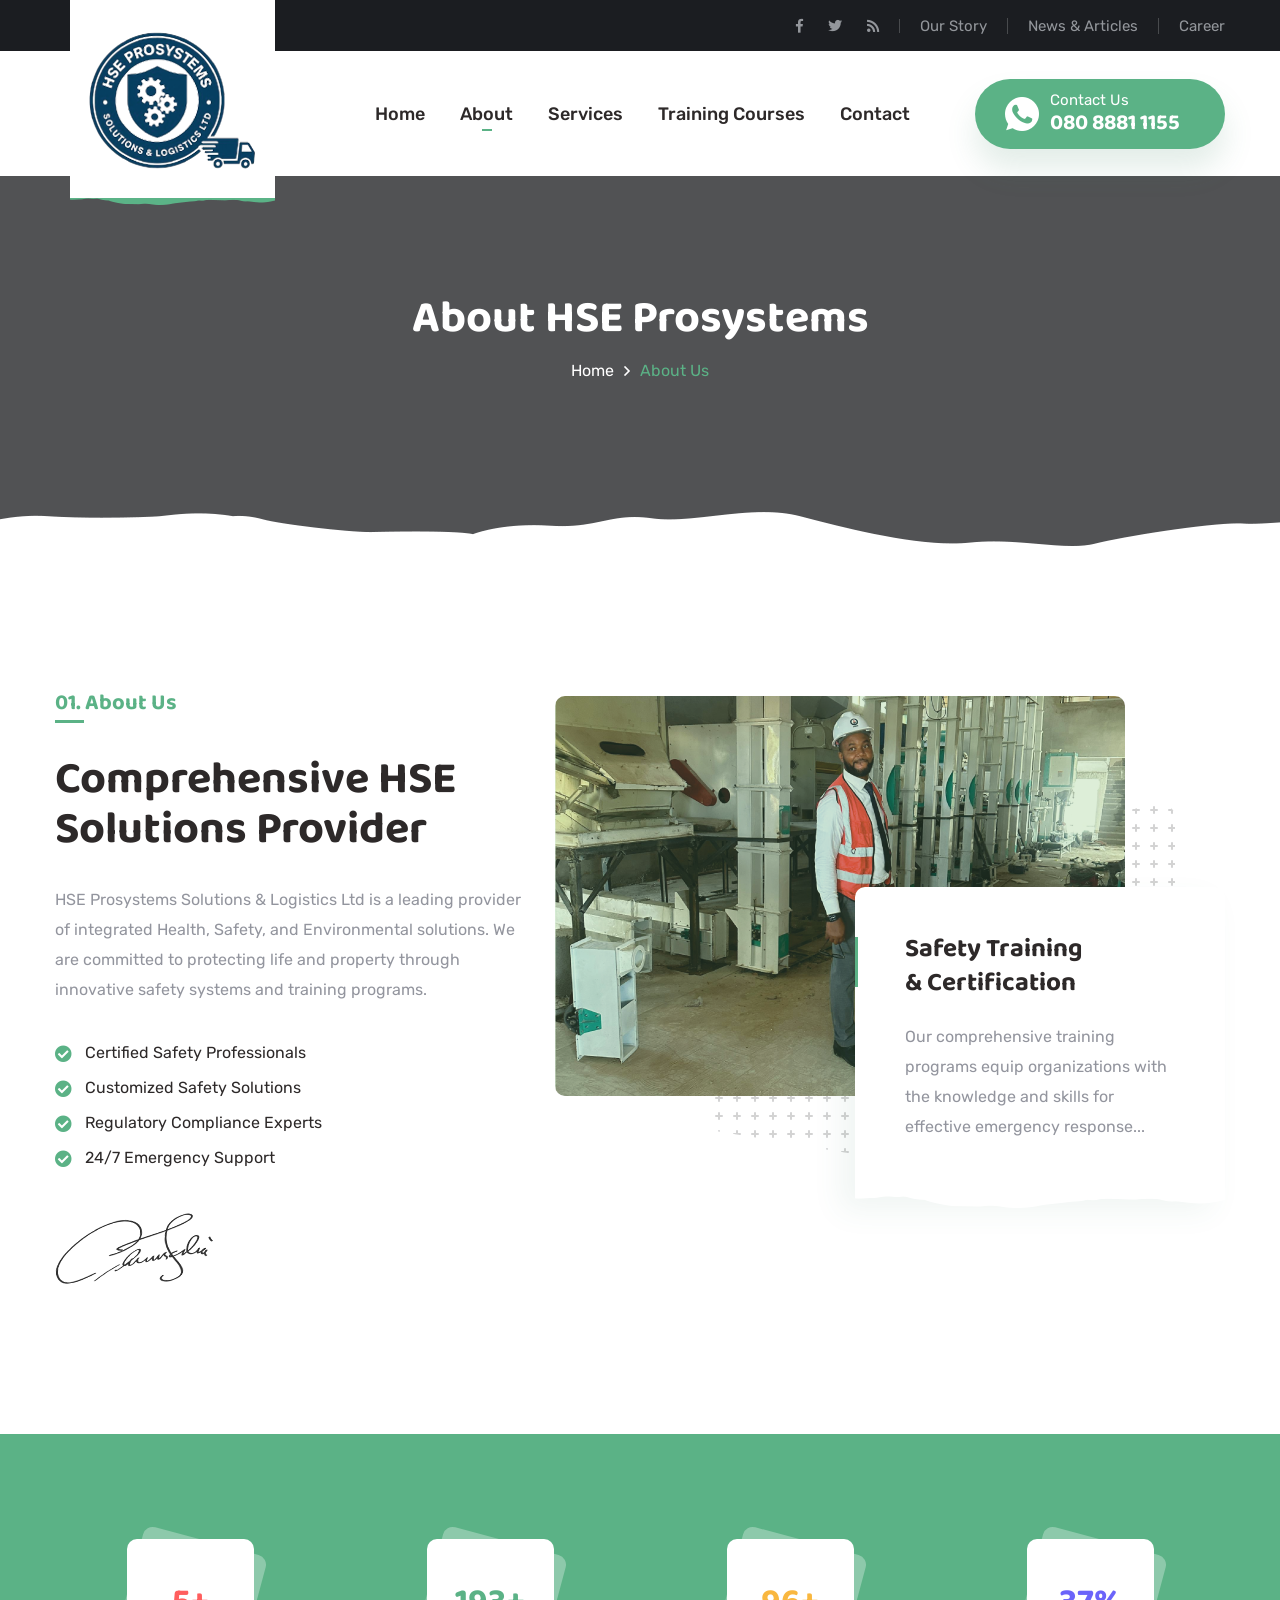
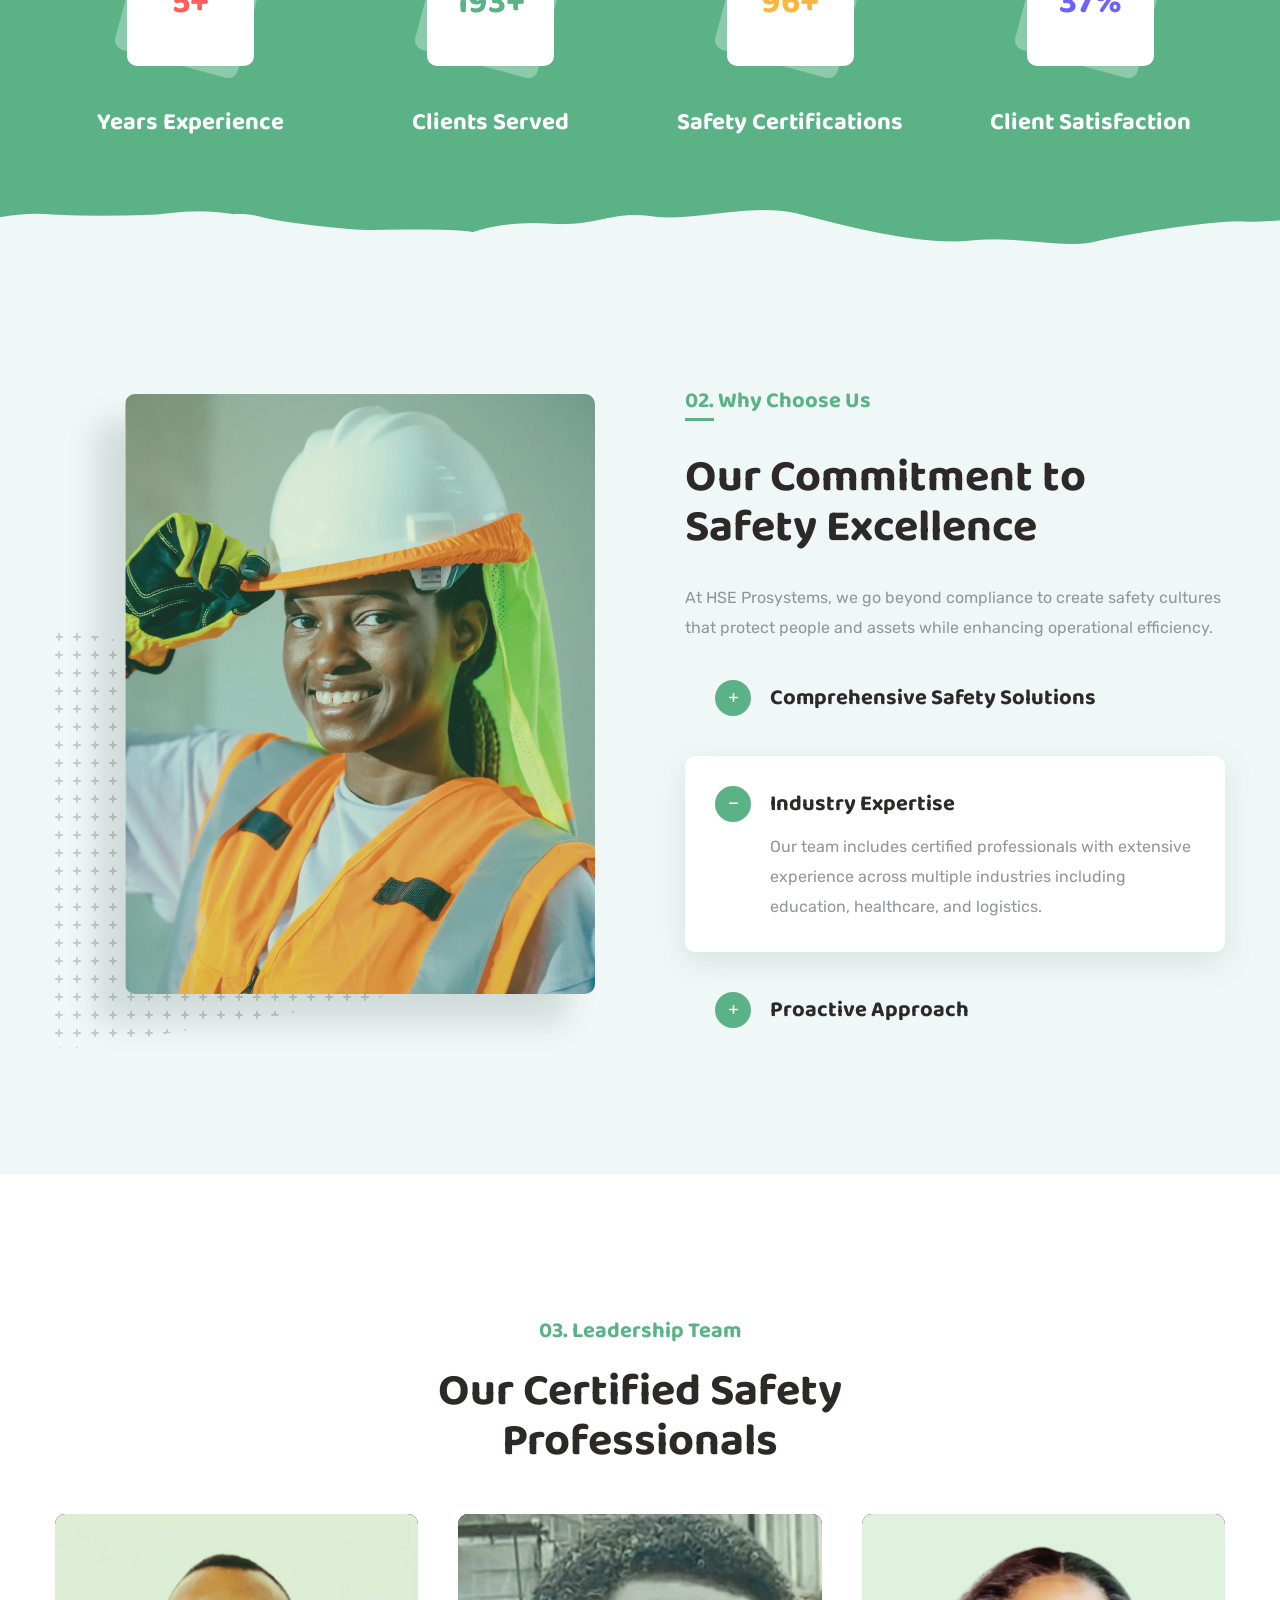
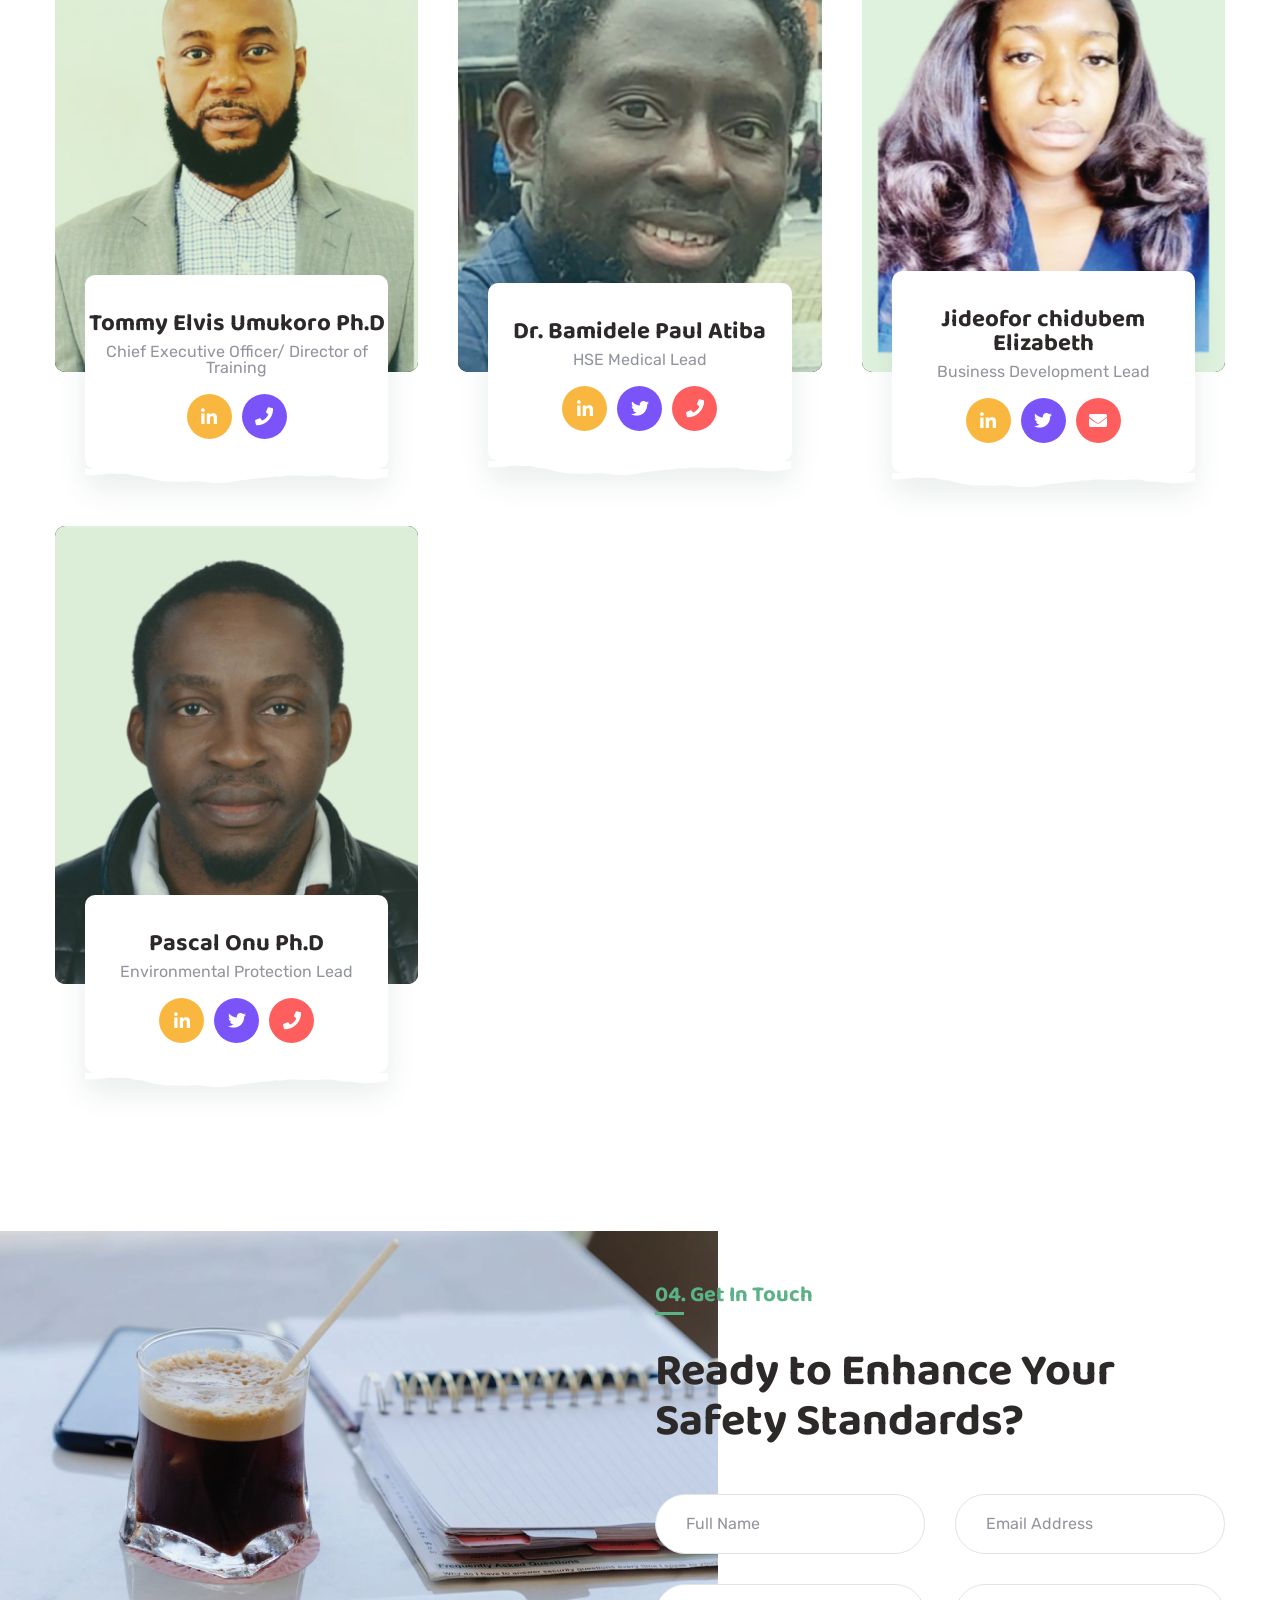
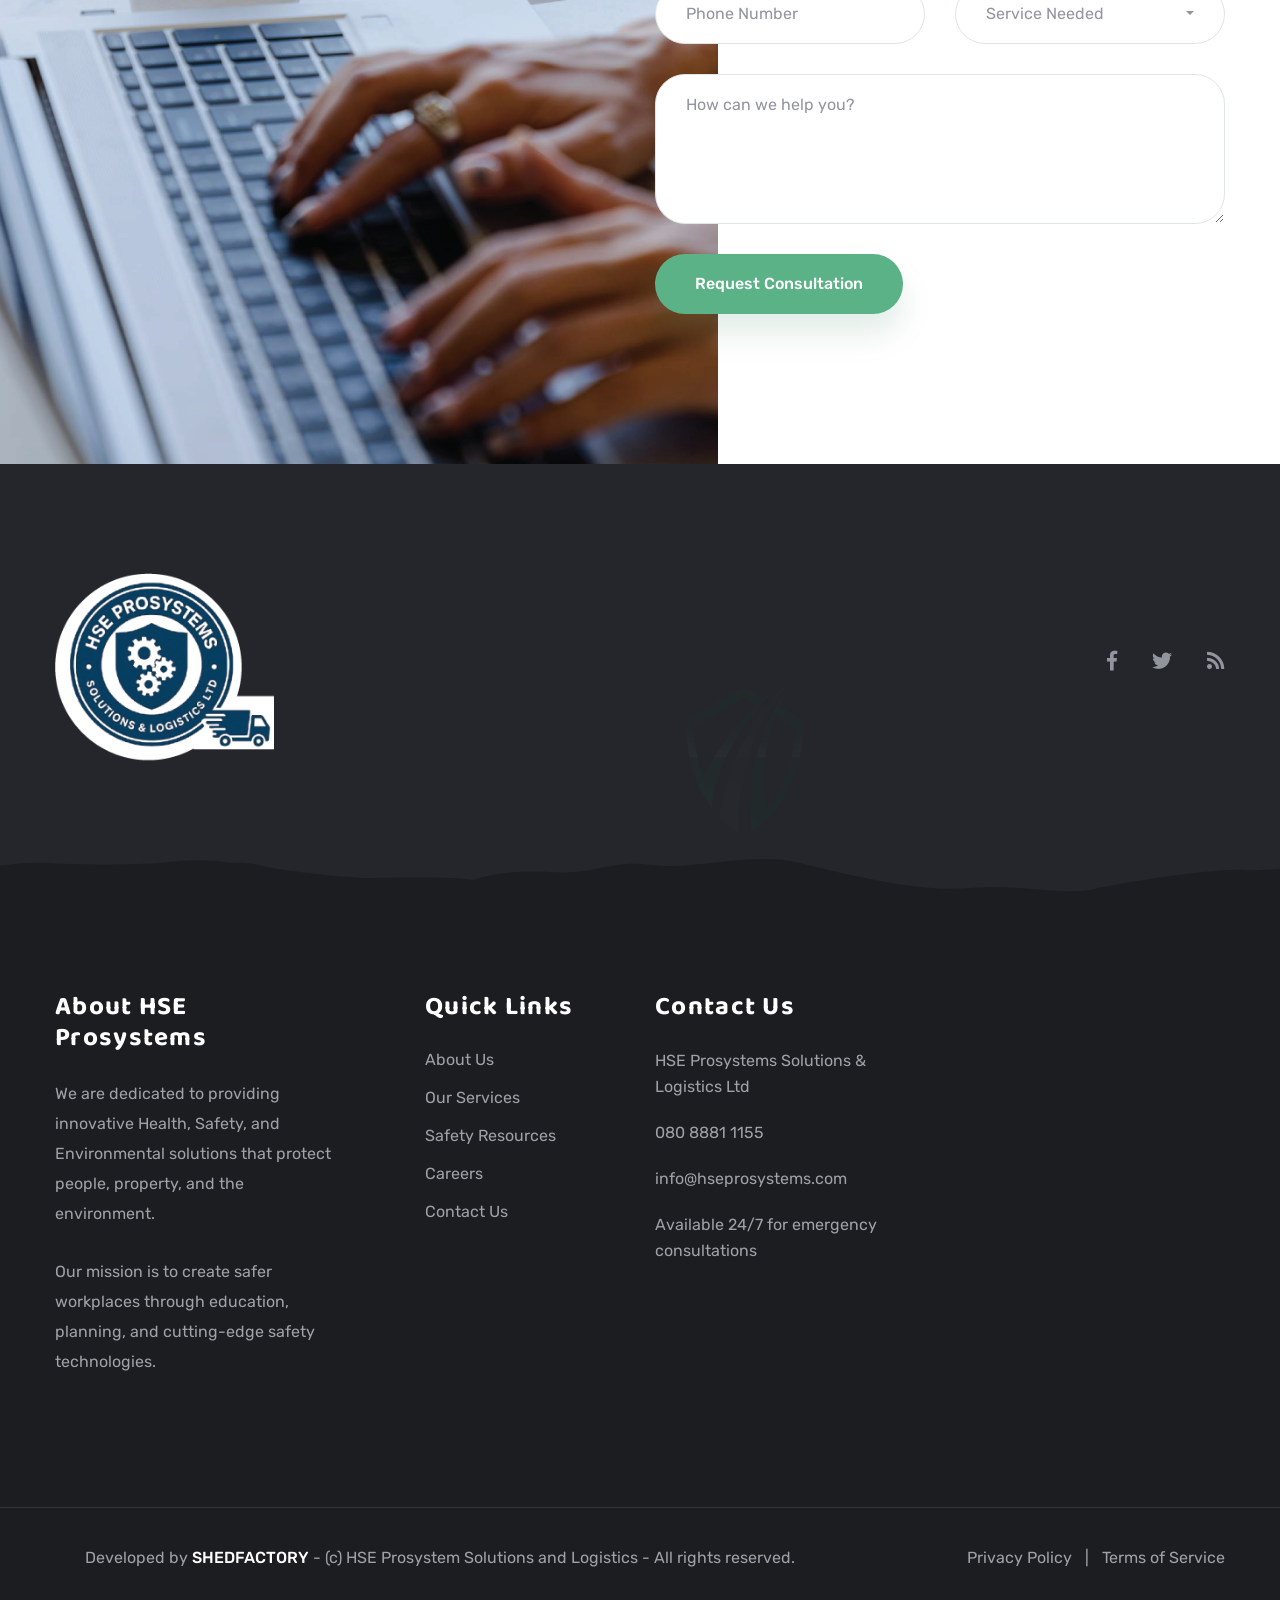
==== about.html @ bb513258 "initial update" ====
<!DOCTYPE html>
<html lang="en">

<head>
    <meta charset="UTF-8">
    <meta name="viewport" content="width=device-width, initial-scale=1.0">
    <title>About Us | HSE Prosystems Solutions & Logistics Ltd</title>

    <!-- favicons -->
    <link rel="apple-touch-icon" sizes="180x180" href="assets/images/favicon/apple-touch-icon.png">
    <link rel="icon" type="image/png" sizes="32x32" href="assets/images/favicon/favicon-32x32.png">
    <link rel="icon" type="image/png" sizes="16x16" href="assets/images/favicon/favicon-16x16.png">
    <link rel="manifest" href="assets/images/favicon/site.webmanifest">

    <!-- plugins styles -->
    <link rel="stylesheet" href="https://fonts.googleapis.com/css?family=Baloo+2:400,500,600,700,800%7CLato:100,300,400,700,900%7COpen+Sans:300,400,600,700,800%7CRoboto:300,400,500,700,900%7CRubik:300,400,500,700,900&display=swap">
    <link rel="stylesheet" href="assets/css/animate.css">
    <link rel="stylesheet" href="assets/css/bootstrap.min.css">
    <link rel="stylesheet" href="assets/css/bootstrap-datepicker.min.css">
    <link rel="stylesheet" href="assets/css/bootstrap-select.min.css">
    <link rel="stylesheet" href="assets/css/fontawesome-all.min.css">
    <link rel="stylesheet" href="assets/css/hover-min.css">
    <link rel="stylesheet" href="assets/css/swiper.min.css">
    <link rel="stylesheet" href="assets/css/jquery.mCustomScrollbar.min.css">
    <link rel="stylesheet" href="assets/css/magnific-popup.css">
    <link rel="stylesheet" href="assets/css/owl.carousel.min.css">
    <link rel="stylesheet" href="assets/css/owl.theme.default.min.css">
    <link rel="stylesheet" href="assets/css/oberlin-icons.css">

    <!-- template styles -->
    <link rel="stylesheet" href="assets/css/style.css">
    <link rel="stylesheet" href="assets/css/responsive.css">
	
		<!-- Primary Meta Tags -->
<meta name="title" content="HSE ProSystems | Health, Safety & Environmental Solutions">
<meta name="description" content="Comprehensive HSE solutions including safety training, risk assessment, emergency planning, and logistics management for organizations across industries.">
<meta name="keywords" content="HSE solutions, safety training, risk assessment, emergency planning, workplace safety, Nigeria HSE services">

<!-- Open Graph / Facebook -->
<meta property="og:type" content="website">
<meta property="og:url" content="https://www.hseprosystems.com/">
<meta property="og:title" content="HSE ProSystems | Health, Safety & Environmental Solutions">
<meta property="og:description" content="Comprehensive HSE solutions including safety training, risk assessment, emergency planning, and logistics management for organizations across industries.">
<meta property="og:image" content="https://www.hseprosystems.com/1.jpg">

<!-- Twitter -->
<meta property="twitter:card" content="summary_large_image">
<meta property="twitter:url" content="https://www.hseprosystems.com/">
<meta property="twitter:title" content="HSE ProSystems | Health, Safety & Environmental Solutions">
<meta property="twitter:description" content="Comprehensive HSE solutions including safety training, risk assessment, emergency planning, and logistics management for organizations across industries.">
<meta property="twitter:image" content="https://www.hseprosystems.com/1.jpg">

<!-- Additional Recommended Tags -->
<meta property="og:site_name" content="HSE ProSystems Solutions & Logistics Ltd">
<meta property="og:locale" content="en_NG">
<meta property="og:image:width" content="500">
<meta property="og:image:height" content="500">
<meta property="og:image:alt" content="HSE ProSystems - Workplace Safety Professionals">

</head>

<body>

    <div class="preloader">
        <div class="lds-ripple">
            <div></div>
            <div></div>
        </div>
    </div><!-- /.preloader -->

    <div class="page-wrapper">
        <section class="topbar-one topbar-one__inner-page">
            <div class="container">
                <div class="topbar-one__left">
                    <div class="topbar-one__social">
                        <a href="#"><i class="fab fa-facebook-f"></i></a>
                        <a href="#"><i class="fab fa-twitter"></i></a>
                        <a href="#"><i class="fa fa-rss"></i></a>
                    </div><!-- /.topbar-one__social -->
                    <a href="story.html">Our Story</a>
                    <a href="blog-standard.html">News & Articles</a>
                    <a href="career.html">Career</a>
                </div><!-- /.topbar-one__left -->
            </div><!-- /.container -->
        </section><!-- /.topbar-one -->

        <nav class="main-nav-one main-nav-one__inner-page stricky">
            <div class="container">
                <div class="inner-container">
                    <div class="logo-box">
                        <a href="index.html" class="main-nav-one__logo">
                            <img src="assets/images/light-logo-1-2.png" class="main-nav-one__main-logo" alt="">
                            <img src="assets/images/dark-logo-1-1.png" width="219" class="main-nav-one__mobile-logo"
                                alt="">
                        </a>
                    </div><!-- /.logo-box -->
                    <div class="main-nav__main-navigation">
                        <ul class="main-nav__navigation-box">
                            <li><a href="index.html">Home</a></li>
                            <li class="current"><a href="about.html">About</a></li>
                            <li>
                                <a href="services.html">Services</a>
                               
                            </li>
							<li><a href="courses.html">Training Courses</a></li>
                            <li><a href="contact.html">Contact</a></li>
                        </ul><!-- /.main-nav__navigation-box -->
                    </div><!-- /.main-nav__main-navigation -->
                    <div class="main-nav__right">
                        <a href="#" class="side-menu__toggler"><i class="fa fa-bars"></i></a>
                        <a href="tel:08088811155" class="main-nav-one__cta">
                            <i class="oberlin-icon-whatsapp"></i>
                            <span>Contact Us </span>
                            <b>080 8881 1155</b>
                        </a><!-- /.main-nav-one__cta -->
                    </div><!-- /.main-nav__right -->
                </div><!-- /.inner-container -->
            </div><!-- /.container -->
        </nav><!-- /.main-nav-one -->

        <section class="page-header" style="background-image: url(assets/images/background/page-header-about-1.jpg);">
            <div class="container">
                <h2>About HSE Prosystems</h2>
                <ul class="list-unstyled thm-breadcrumb">
                    <li><a href="index.html">Home</a></li>
                    <li><span>About Us</span></li>
                </ul><!-- /.list-unstyled -->
            </div><!-- /.container -->
        </section><!-- /.page-header -->


        <section class="about-two">
            <div class="container">
                <div class="row">
                    <div class="col-lg-5">
                        <div class="about-two__content">
                            <div class="block-title text-left">
                                <p class="has-line">01. About Us</p>
                                <h3>Comprehensive HSE <br> Solutions Provider</h3>
                            </div><!-- /.block-title -->
                            <p>HSE Prosystems Solutions & Logistics Ltd is a leading provider of integrated Health, Safety, and Environmental solutions. We are committed to protecting life and property through innovative safety systems and training programs.</p>
                            <ul class="blog-details__list list-unstyled">
                                <li>
                                    <i class="fa fa-check-circle"></i>
                                    Certified Safety Professionals
                                </li>
                                <li>
                                    <i class="fa fa-check-circle"></i>
                                    Customized Safety Solutions
                                </li>
                                <li>
                                    <i class="fa fa-check-circle"></i>
                                    Regulatory Compliance Experts
                                </li>
                                <li>
                                    <i class="fa fa-check-circle"></i>
                                    24/7 Emergency Support
                                </li>
                            </ul><!-- /.blog-details__list -->
                            <img src="assets/images/resources/about-1-1-sign.png" alt="">

                        </div><!-- /.about-two__content -->
                    </div><!-- /.col-lg-5 -->
                    <div class="col-lg-7">
                        <div class="about-two__image wow fadeInRight" data-wow-duration="1500ms">
                            <img src="assets/images/shapes/about-2-dot-1.png" class="about-two__image-dot-1" alt="">
                            <img src="assets/images/shapes/about-2-dot-2.png" class="about-two__image-dot-2" alt="">
                            <img src="assets/images/resources/about-2-1.png" alt="">
                            <div class="about-two__image-content">
                                <h3>Safety Training <br> & Certification</h3>
                                <p>Our comprehensive training programs equip organizations with the knowledge and skills for effective emergency response...</p>
                            </div><!-- /.about-two__image-content -->
                        </div><!-- /.about-two__image -->
                    </div><!-- /.col-lg-7 -->
                </div><!-- /.row -->
            </div><!-- /.container -->
        </section><!-- /.about-two -->

        <section class="funfact-one">
            <div class="container">
                <div class="row">
                    <div class="col-lg-3 col-md-6 col-sm-12 wow fadeInUp" data-wow-duration="1500ms">
                        <div class="funfact-one__single">
                            <div class="funfact-one__counter">
                                <h3><span class="counter">15</span>+</h3>
                            </div><!-- /.funfact-one__counter -->
                            <p>Years Experience</p>
                        </div><!-- /.funfact-one__single -->
                    </div><!-- /.col-lg-3 -->
                    <div class="col-lg-3 col-md-6 col-sm-12 wow fadeInUp" data-wow-duration="1500ms">
                        <div class="funfact-one__single">
                            <div class="funfact-one__counter">
                                <h3><span class="counter">500</span>+</h3>
                            </div><!-- /.funfact-one__counter -->
                            <p>Clients Served</p>
                        </div><!-- /.funfact-one__single -->
                    </div><!-- /.col-lg-3 -->
                    <div class="col-lg-3 col-md-6 col-sm-12 wow fadeInUp" data-wow-duration="1500ms">
                        <div class="funfact-one__single">
                            <div class="funfact-one__counter">
                                <h3><span class="counter">250</span>+</h3>
                            </div><!-- /.funfact-one__counter -->
                            <p>Safety Certifications</p>
                        </div><!-- /.funfact-one__single -->
                    </div><!-- /.col-lg-3 -->
                    <div class="col-lg-3 col-md-6 col-sm-12 wow fadeInUp" data-wow-duration="1500ms">
                        <div class="funfact-one__single">
                            <div class="funfact-one__counter">
                                <h3><span class="counter">98</span>%</h3>
                            </div><!-- /.funfact-one__counter -->
                            <p>Client Satisfaction</p>
                        </div><!-- /.funfact-one__single -->
                    </div><!-- /.col-lg-3 -->
                </div><!-- /.row -->
            </div><!-- /.container -->
        </section><!-- /.funfact-one -->

        <section class="faq-three">
            <div class="container">
                <div class="row">
                    <div class="col-lg-6">
                        <div class="faq-three__image wow fadeInLeft" data-wow-duration="1500ms">
                            <img src="assets/images/shapes/faq-2-dot.png" class="faq-three__image-dots" alt="">
                            <img src="assets/images/resources/faq-2-1.jpg" alt="">
                        </div><!-- /.faq-three__image -->
                    </div><!-- /.col-lg-6 -->
                    <div class="col-lg-6">
                        <div class="faq-one__block">
                            <div class="block-title text-left">
                                <p class="has-line">02. Why Choose Us</p>
                                <h3>Our Commitment to <br> Safety Excellence</h3>
                            </div><!-- /.block-title -->

                            <p>At HSE Prosystems, we go beyond compliance to create safety cultures that protect people and assets while enhancing operational efficiency.</p>
                            <div class="accrodion-grp" data-grp-name="career-one__accrodion">
                                <div class="accrodion">
                                    <div class="accrodion-title">
                                        <h4>Comprehensive Safety Solutions</h4>
                                    </div>
                                    <div class="accrodion-content">
                                        <div class="inner">
                                            <p>From risk assessments to emergency response planning, we provide end-to-end safety solutions tailored to your specific needs.</p>
                                        </div><!-- /.inner -->
                                    </div>
                                </div>
                                <div class="accrodion active">
                                    <div class="accrodion-title">
                                        <h4>Industry Expertise</h4>
                                    </div>
                                    <div class="accrodion-content">
                                        <div class="inner">
                                            <p>Our team includes certified professionals with extensive experience across multiple industries including education, healthcare, and logistics.</p>
                                        </div><!-- /.inner -->
                                    </div>
                                </div>
                                <div class="accrodion">
                                    <div class="accrodion-title">
                                        <h4>Proactive Approach</h4>
                                    </div>
                                    <div class="accrodion-content">
                                        <div class="inner">
                                            <p>We focus on prevention through regular drills, equipment maintenance, and continuous staff training to ensure readiness for any emergency.</p>
                                        </div><!-- /.inner -->
                                    </div>
                                </div>
                            </div>
                        </div><!-- /.faq-one__block -->
                    </div><!-- /.col-lg-6 -->
                </div><!-- /.row -->
            </div><!-- /.container -->
        </section><!-- /.faq-three -->

        <section class="team-one team-one__about-two">
            <div class="container">
                <div class="block-title text-center">
                    <p>03. Leadership Team</p>
                    <h3>Our Certified Safety <br> Professionals</h3>
                </div><!-- /.block-title -->
                <div class="row high-gutter">
                    <div class="col-lg-4 wow fadeInLeft" data-wow-duration="1500ms">
                        <div class="team-one__single">
                            <div class="team-one__image">
                                <img src="assets/images/team/team-1-1.jpg" alt="">
                            </div><!-- /.team-one__image -->
                            <div class="team-one__content">
                                <div class="team-one__content-inner">
                                    <h3>Tommy Elvis Umukoro Ph.D</h3>
                                    <p>Chief Executive Officer/ Director of Training</p>
                                    <div class="team-one__social">
                                        <a href="https://www.linkedin.com/in/tommy-elvis-umukoro-611b6351/"><i class="fab fa-linkedin-in"></i></a>
                                        
                                        <a href="tel:08088811155"><i class="fas fa-phone"></i></a>
                                    </div><!-- /.team-one__social -->
                                </div><!-- /.team-one__content-inner -->
                            </div><!-- /.team-one__content -->
                        </div><!-- /.team-one__single -->
                    </div><!-- /.col-lg-4 -->
					<div class="col-lg-4 wow fadeInUp" data-wow-duration="1500ms">
                        <div class="team-one__single">
                            <div class="team-one__image">
                                <img src="assets/images/team/team-1-4.jpg" alt="">
                            </div><!-- /.team-one__image -->
                            <div class="team-one__content">
                                <div class="team-one__content-inner">
                                    <h3>Dr. Bamidele Paul Atiba</h3>
                                    <p>HSE Medical Lead</p>
                                    <div class="team-one__social">
                                        <a href="#"><i class="fab fa-linkedin-in"></i></a>
                                        <a href="#"><i class="fab fa-twitter"></i></a>
                                        <a href="tel:08088811155"><i class="fas fa-phone"></i></a>
                                    </div><!-- /.team-one__social -->
                                </div><!-- /.team-one__content-inner -->
                            </div><!-- /.team-one__content -->
                        </div><!-- /.team-one__single -->
                    </div><!-- /.col-lg-4 -->
                    <div class="col-lg-4 wow fadeInRight" data-wow-duration="1500ms">
                        <div class="team-one__single">
                            <div class="team-one__image">
                                <img src="assets/images/team/team-1-2.jpg" alt="">
                            </div><!-- /.team-one__image -->
                            <div class="team-one__content">
                                <div class="team-one__content-inner">
                                    <h3>Jideofor chidubem Elizabeth</h3>
                                    <p>Business Development Lead</p>
                                    <div class="team-one__social">
                                        <a href="#"><i class="fab fa-linkedin-in"></i></a>
                                        <a href="#"><i class="fab fa-twitter"></i></a>
                                        <a href="mailto:s.johnson@hseprosystems.com"><i class="fas fa-envelope"></i></a>
                                    </div><!-- /.team-one__social -->
                                </div><!-- /.team-one__content-inner -->
                            </div><!-- /.team-one__content -->
                        </div><!-- /.team-one__single -->
                    </div><!-- /.col-lg-4 -->
                  
                </div><!-- /.row -->
				 <div class="row high-gutter">
                     <div class="col-lg-4 wow fadeInLeft" data-wow-duration="1500ms">
                        <div class="team-one__single">
                            <div class="team-one__image">
                                <img src="assets/images/team/team-1-3.jpg" alt="">
                            </div><!-- /.team-one__image -->
                            <div class="team-one__content">
                                <div class="team-one__content-inner">
                                    <h3>Pascal Onu Ph.D</h3>
                                    <p>Environmental Protection Lead</p>
                                    <div class="team-one__social">
                                        <a href="#"><i class="fab fa-linkedin-in"></i></a>
                                        <a href="#"><i class="fab fa-twitter"></i></a>
                                        <a href="tel:+2348034567890"><i class="fas fa-phone"></i></a>
                                    </div><!-- /.team-one__social -->
                                </div><!-- /.team-one__content-inner -->
                            </div><!-- /.team-one__content -->
                        </div><!-- /.team-one__single -->
                    </div><!-- /.col-lg-4 -->
                </div><!-- /.row -->
            </div><!-- /.container -->
        </section><!-- /.team-one -->

        <section class="appointment-one appointment-one__about-page">
            <img src="assets/images/resources/appointment-person-1-1.png" class="appointment-one__moc" alt="">
            <div class="container">
                <div class="row justify-content-end">
                    <div class="col-lg-6">
                        <div class="block-title text-left">
                            <p class="has-line">04. Get In Touch</p>
                            <h3>Ready to Enhance Your <br> Safety Standards?</h3>
                        </div><!-- /.block-title -->
                        <form action="assets/inc/sendemail.php" class="contact-one__form contact-form-validated">
                            <div class="row">
                                <div class="col-md-6">
                                    <input type="text" placeholder="Full Name" name="name">
                                </div><!-- /.col-md-6 -->
                                <div class="col-md-6">
                                    <input type="text" placeholder="Email Address" name="email">
                                </div><!-- /.col-md-6 -->
                                <div class="col-md-6">
                                    <input type="text" placeholder="Phone Number" name="phone">
                                </div><!-- /.col-md-6 -->
                                <div class="col-md-6">
                                    <select name="service" class="selectpicker">
                                        <option value="">Service Needed</option>
                                        <option value="">Safety Training</option>
                                        <option value="">Risk Assessment</option>
                                        <option value="">Emergency Planning</option>
                                        <option value="">Security Solutions</option>
                                        <option value="">Other Services</option>
                                    </select><!-- /.selectpicker -->
                                </div><!-- /.col-md-6 -->
                                <div class="col-md-12">
                                    <textarea name="message" placeholder="How can we help you?"></textarea>
                                </div><!-- /.col-md-12 -->
                                <div class="col-md-12 text-left">
                                    <button type="submit" class="thm-btn contact-one__btn">Request Consultation</button>
                                </div><!-- /.col-md-12 -->
                            </div><!-- /.row -->
                        </form>
                        <div class="result"></div><!-- /.result -->
                    </div><!-- /.col-lg-6 -->
                </div><!-- /.row -->
            </div><!-- /.container -->
        </section><!-- /.appointment-one -->


  <footer class="site-footer">
            <div class="site-footer__upper">
                <div class="container">
                    <img src="assets/images/shapes/upper-footer-shape-1-1.png" class="site-footer__upper-moc" alt="">
                    <div class="site-footer__logo">
                        <a href="index.html"><img src="assets/images/light-logo-1-1.png" width="219" alt=""></a>
                    </div><!-- /.site-footer__logo -->
                    <div class="site-footer__social">
                        <a href="#"><i class="fab fa-facebook-f"></i></a>
                        <a href="#"><i class="fab fa-twitter"></i></a>
                        <a href="#"><i class="fa fa-rss"></i></a>
                    </div><!-- /.site-footer__social -->
                </div><!-- /.container -->
            </div><!-- /.site-footer__upper -->
            <div class="site-footer__main">
                <div class="container">
                    <div class="row">
                        <div class="col-xl-4 col-lg-6 col-md-5">
                            <div class="footer-widget footer-widget__about">
                                <h3 class="footer-widget__title">About HSE Prosystems</h3>
                                <p>We are dedicated to providing innovative Health, Safety, and Environmental solutions that protect people, property, and the environment.</p>
                                <p>Our mission is to create safer workplaces through education, planning, and cutting-edge safety technologies.</p>
                            </div><!-- /.footer-widget -->
                        </div><!-- /.col-xl-4 col-lg-6 col-md-5 -->
                        <div class="col-xl-2 col-lg-6 col-md-5">
                            <div class="footer-widget footer-widget__links">
                                <h3 class="footer-widget__title">Quick Links</h3>
                                <ul class="list-unstyled footer-widget__links-list">
                                    <li><a href="about-1.html">About Us</a></li>
                                    <li><a href="services.html">Our Services</a></li>
                                    <li><a href="blog-standard.html">Safety Resources</a></li>
                                    <li><a href="career.html">Careers</a></li>
                                    <li><a href="contact.html">Contact Us</a></li>
                                </ul>
                            </div><!-- /.footer-widget footer-widget__links -->
                        </div><!-- /.col-xl-2 col-lg-6 col-md-5 -->
                        <div class="col-xl-3 col-lg-6 col-md-5">
                            <div class="footer-widget footer-widget__contact">
                                <h3 class="footer-widget__title">Contact Us</h3>
                                <p>HSE Prosystems Solutions & Logistics Ltd</p>
                                <p><a href="tel:08088811155">080 8881 1155</a></p>
                                <p><a href="mailto:info@hseprosystems.com">info@hseprosystems.com</a></p>
                                <p>Available 24/7 for emergency consultations</p>
                            </div><!-- /.footer-widget footer-widget__contact -->
                        </div><!-- /.col-xl-3 col-lg-6 col-md-5 -->
                    </div><!-- /.row -->
                </div><!-- /.container -->
            </div><!-- /.site-footer__main -->
            <div class="site-footer__bottom">
                <div class="container">
                   <p class="side-menu__block__copy">Developed by <a href="https://shed.ng">Shedfactory</a> - (c) HSE Prosystem Solutions and Logistics - All rights reserved.</p>
                    <ul class="list-unstyled site-footer__menu">
                        <li><a href="#">Privacy Policy</a></li>
                        <li><a href="#">Terms of Service</a></li>
                    </ul><!-- /.site-footer__menu -->
                </div><!-- /.container -->
            </div><!-- /.site-footer__bottom -->
        </footer><!-- /.site-footer -->


    </div><!-- /.page-wrapper -->

    <a href="#" data-target="html" class="scroll-to-target scroll-to-top"><i class="fa fa-angle-up"></i></a>

    <div class="side-menu__block">
        <a href="#" class="side-menu__toggler side-menu__close-btn"><i class="fa fa-times"></i></a>
        <div class="side-menu__block-overlay custom-cursor__overlay">
            <div class="cursor"></div>
            <div class="cursor-follower"></div>
        </div><!-- /.side-menu__block-overlay -->
        <div class="side-menu__block-inner ">
            <a href="index.html" class="side-menu__logo"><img src="assets/images/light-logo-1-1.png" alt="" width="190"></a>
            <nav class="mobile-nav__container">
                <!-- content is loading via js -->
            </nav>
            <p class="side-menu__block__copy">Developed by <a href="https://shed.ng">Shedfactory</a> - (c) HSE Prosystem Solutions and Logistics - All rights reserved.</p>
            <div class="side-menu__social">
                <a href="#"><i class="fab fa-facebook-f"></i></a>
                <a href="#"><i class="fab fa-twitter"></i></a>
                <a href="#"><i class="fa fa-rss"></i></a>
            </div>
        </div><!-- /.side-menu__block-inner -->
    </div><!-- /.side-menu__block -->

    </div><!-- /.page-wrapper -->

    <a href="#" data-target="html" class="scroll-to-target scroll-to-top"><i class="fa fa-angle-up"></i></a>

    <!-- template scripts -->
    <script src="assets/js/jquery.min.js"></script>
    <script src="assets/js/bootstrap.bundle.min.js"></script>
    <script src="assets/js/bootstrap-datepicker.min.js"></script>
    <script src="assets/js/bootstrap-select.min.js"></script>
    <script src="assets/js/isotope.js"></script>
    <script src="assets/js/jquery.ajaxchimp.min.js"></script>
    <script src="assets/js/jquery.circleType.js"></script>
    <script src="assets/js/waypoints.min.js"></script>
    <script src="assets/js/jquery.counterup.min.js"></script>
    <script src="assets/js/jquery.lettering.min.js"></script>
    <script src="assets/js/jquery.magnific-popup.min.js"></script>
    <script src="assets/js/jquery.mCustomScrollbar.concat.min.js"></script>
    <script src="assets/js/jquery.validate.min.js"></script>
    <script src="assets/js/owl.carousel.min.js"></script>
    <script src="assets/js/TweenMax.min.js"></script>
    <script src="assets/js/wow.min.js"></script>
    <script src="assets/js/theme.js"></script>
</body>
</html>
---- assets/css/oberlin-icons.css ----
@font-face {
  font-family: 'oberlin-icon';
  src:  url('../fonts/oberlin-icon.eot?bgr91h');
  src:  url('../fonts/oberlin-icon.eot?bgr91h#iefix') format('embedded-opentype'),
    url('../fonts/oberlin-icon.ttf?bgr91h') format('truetype'),
    url('../fonts/oberlin-icon.woff?bgr91h') format('woff'),
    url('../fonts/oberlin-icon.svg?bgr91h#oberlin-icon') format('svg');
  font-weight: normal;
  font-style: normal;
  font-display: block;
}

[class^="oberlin-icon-"], [class*=" oberlin-icon-"] {
  /* use !important to prevent issues with browser extensions that change fonts */
  font-family: 'oberlin-icon' !important;
  speak: none;
  font-style: normal;
  font-weight: normal;
  font-variant: normal;
  text-transform: none;
  line-height: 1;

  /* Better Font Rendering =========== */
  -webkit-font-smoothing: antialiased;
  -moz-osx-font-smoothing: grayscale;
}

.oberlin-icon-stethoscope:before {
  content: "\e900";
}
.oberlin-icon-old:before {
  content: "\e901";
}
.oberlin-icon-blind:before {
  content: "\e902";
}
.oberlin-icon-left-quotes-sign:before {
  content: "\e903";
}
.oberlin-icon-exercise:before {
  content: "\e904";
}
.oberlin-icon-disability:before {
  content: "\e905";
}
.oberlin-icon-brain:before {
  content: "\e906";
}
.oberlin-icon-whatsapp:before {
  content: "\e907";
}
.oberlin-icon-map:before {
  content: "\e908";
}
.oberlin-icon-goal:before {
  content: "\e909";
}
.oberlin-icon-discussion:before {
  content: "\e90a";
}
.oberlin-icon-doctor:before {
  content: "\e90b";
}
.oberlin-icon-first-aid:before {
  content: "\e90c";
}
.oberlin-icon-email:before {
  content: "\e90d";
}
.oberlin-icon-marker:before {
  content: "\e90e";
}
.oberlin-icon-phone:before {
  content: "\e90f";
}
---- assets/css/style.css ----
/*--------------------------------------------------------------
>>> TABLE OF CONTENTS:
----------------------------------------------------------------
# common
# Animations
# Topbar
	## Topbar Two
	## Topbar Three
# Main Menu
# Header 
# SideMenu 
# Footer 
# Page Header 
# Slider
	## Slider Two
	## Slider Three
	## Slider Four
# Contact Info 
# Contact 
	## Contact Two
# Blog 
# Comment 
# Portfolio 
# Call To Action 
	## Cta Two 
	## Cta Three 
# Team Service 
# Team  
# Sidebar  
# Event 
	## Event Two 
	## Event Details 
# Appointment 
# History 
# Career 
# Living Option 
	## Living Option Two
	## Living Option Three
# FAQ 
# Video 
	## Video Two 
# Testimonials 
	## Testimonials Two
	## Testimonials Three
# Donation 
	## Donation Details
# Services 
	## Services Details
# About 
	## About Two 
	## About Three 
	## About Four 
# Funfact 
	## Funfact Two
# Location Finder
--------------------------------------------------------------*/

/*--------------------------------------------------------------
# common
--------------------------------------------------------------*/

/* Template Variables */

/* font-family: 'Rubik', sans-serif;
font-family: 'Lato', sans-serif;
font-family: 'Open Sans', sans-serif;
font-family: 'Roboto', sans-serif;
font-family: 'Baloo 2', cursive; */

:root {
	--thm-font: "Rubik", sans-serif;
	--heading-font: "Baloo 2", serif;
	--special-font: 'Roboto', sans-serif;
	--thm-base: #5bb286;
	--thm-base-rgb: 91, 178, 134;
	--thm-primary: #f9b73f;
	--thm-primary-rgb: 249, 183, 63;
	--thm-black: #2d2929;
	--thm-black-rgb: 45, 41, 41;
}

body {
	font-family: var(--thm-font);
	font-size: 16px;
	line-height: 30px;
	color: #93959e;
}

[dir=rtl] .thm__owl-carousel {
	direction: ltr;
}


h1,
h2,
h3,
h4,
h5,
h6 {
	font-family: var(--heading-font);
}

a,
a:hover,
a:active,
a:focus {
	text-decoration: none;
}

.page-wrapper {
	position: relative;
	margin: 0 auto;
	width: 100%;
	min-width: 300px;
	overflow: hidden;
}

@media (min-width: 1200px) {
	.container {
		max-width: 1200px;
	}
}

/* block title */

.block-title {
	padding-bottom: 47px;
}

.block-title p {
	margin: 0;
	font-family: var(--heading-font);
	color: var(--thm-base);
	font-size: 22px;
	font-weight: 700;
	line-height: 1em;
	margin-top: -4px;
}

.block-title p.has-line {
	position: relative;
	padding-bottom: 6px;
}

.block-title p.has-line::before {
	content: '';
	position: absolute;
	top: 100%;
	left: 0;
	width: 29px;
	height: 3px;
	background-color: var(--thm-base);
}

.block-title p+h3 {
	margin-top: 25px;
}

.block-title p.has-line+h3 {
	margin-top: 35px;
}

.block-title h3 {
	margin: 0;
	color: var(--thm-black);
	font-size: 45px;
	font-weight: bold;
	line-height: 50px;
}

/* thm btn */
.thm-btn {
	display: inline-block;
	vertical-align: middle;
	border: none;
	outline: none;
	text-align: center;
	background-color: var(--thm-base);
	border-radius: 30px;
	font-size: 16px;
	font-weight: 500;
	color: #fff;
	padding: 15px 40px;
	box-shadow: 0px 20px 30px 0px rgba(67, 131, 99, 0.15);
	-webkit-transition: all 500ms ease;
	transition: all 500ms ease;
}

.thm-btn i {
	font-size: 24px;
	line-height: 1em;
	top: 4px;
	position: relative;
	margin-right: 6px;
}

.thm-btn:hover {
	color: #fff;
	background-color: var(--thm-black);
}

/* default owl nav styles */

.thm__owl-carousel .owl-nav {
	display: flex;
	justify-content: center;
	align-items: center;
}

.thm__owl-carousel.owl-theme .owl-nav .owl-next,
.thm__owl-carousel.owl-theme .owl-nav .owl-prev {
	width: 70px;
	height: 70px;
	border-radius: 50%;
	display: flex;
	background-color: #fff;
	justify-content: center;
	align-items: center;
	font-size: 25px;
	color: rgba(0, 0, 0, 0);
	text-align: center;
	position: relative;
	transition: 500ms ease;
	transition: 500ms;
	border: none;
	outline: none;
	box-shadow: 0px 10px 20px 0px rgba(67, 131, 99, 0.2);
}

.thm__owl-carousel.owl-theme .owl-nav [class*=owl-]:hover {
	background-color: var(--thm-base);
}

.thm__owl-carousel.owl-theme .owl-nav [class*=owl-] span {
	display: none;
}

.thm__owl-carousel.owl-theme .owl-nav [class*=owl-]::after {
	content: "\f105";
	font-family: 'Font Awesome 5 Pro';
	font-weight: 400;
	color: #9c9da5;
	position: absolute;
	top: 0;
	left: 0;
	right: 0;
	bottom: 0;
	font-size: 25px;
	display: flex;
	justify-content: center;
	align-items: center;
	text-align: center;
	transition: all 500ms ease;
}

.thm__owl-carousel.owl-theme .owl-nav [class*=owl-prev]::after {
	content: "\f104";
}

.thm__owl-carousel.owl-theme .owl-nav [class*=owl-]:hover::after {
	color: #fff;
}

.thm__owl-carousel.owl-theme .owl-nav .disabled {
	opacity: 1 !important;
}

/* Cursor*/

.cursor {
	position: absolute;
	background-color: #fff;
	width: 6px;
	height: 6px;
	border-radius: 100%;
	z-index: 1;
	-webkit-transition: 0.2s cubic-bezier(0.75, -0.27, 0.3, 1.33) opacity,
		0.3s cubic-bezier(0.75, -1.27, 0.3, 2.33) -webkit-transform;
	transition: 0.2s cubic-bezier(0.75, -0.27, 0.3, 1.33) opacity,
		0.3s cubic-bezier(0.75, -1.27, 0.3, 2.33) -webkit-transform;
	transition: 0.3s cubic-bezier(0.75, -1.27, 0.3, 2.33) transform,
		0.2s cubic-bezier(0.75, -0.27, 0.3, 1.33) opacity;
	transition: 0.3s cubic-bezier(0.75, -1.27, 0.3, 2.33) transform,
		0.2s cubic-bezier(0.75, -0.27, 0.3, 1.33) opacity,
		0.3s cubic-bezier(0.75, -1.27, 0.3, 2.33) -webkit-transform;
	-webkit-user-select: none;
	-moz-user-select: none;
	-ms-user-select: none;
	user-select: none;
	pointer-events: none;
	z-index: 10000;
	-webkit-transform: scale(1);
	transform: scale(1);
	visibility: hidden;
}

.cursor {
	visibility: visible;
}

.cursor.active {
	opacity: 0.5;
	-webkit-transform: scale(0);
	transform: scale(0);
}

.cursor.hovered {
	opacity: 0.08;
}

.cursor-follower {
	position: absolute;
	background-color: RGBA(255, 255, 255, 0.3);
	width: 50px;
	height: 50px;
	border-radius: 100%;
	z-index: 1;
	-webkit-transition: 0.2s cubic-bezier(0.75, -0.27, 0.3, 1.33) opacity,
		0.6s cubic-bezier(0.75, -1.27, 0.3, 2.33) -webkit-transform;
	transition: 0.2s cubic-bezier(0.75, -0.27, 0.3, 1.33) opacity,
		0.6s cubic-bezier(0.75, -1.27, 0.3, 2.33) -webkit-transform;
	transition: 0.6s cubic-bezier(0.75, -1.27, 0.3, 2.33) transform,
		0.2s cubic-bezier(0.75, -0.27, 0.3, 1.33) opacity;
	transition: 0.6s cubic-bezier(0.75, -1.27, 0.3, 2.33) transform,
		0.2s cubic-bezier(0.75, -0.27, 0.3, 1.33) opacity,
		0.6s cubic-bezier(0.75, -1.27, 0.3, 2.33) -webkit-transform;
	-webkit-user-select: none;
	-moz-user-select: none;
	-ms-user-select: none;
	user-select: none;
	pointer-events: none;
	z-index: 10000;
	visibility: hidden;
}

.cursor-follower {
	visibility: visible;
}

.cursor-follower.active {
	opacity: 0.7;
	-webkit-transform: scale(1);
	transform: scale(1);
}

.cursor-follower.hovered {
	opacity: 0.08;
}

.cursor-follower.close-cursor:before {
	position: absolute;
	content: "";
	height: 25px;
	width: 2px;
	background: #fff;
	left: 48%;
	top: 12px;
	-webkit-transform: rotate(-45deg);
	transform: rotate(-45deg);
	display: inline-block;
}

.cursor-follower.close-cursor:after {
	position: absolute;
	content: "";
	height: 25px;
	width: 2px;
	background: #fff;
	right: 48%;
	top: 12px;
	-webkit-transform: rotate(45deg);
	transform: rotate(45deg);
}

/* bootstrap select */
.bootstrap-select .btn-light:not(:disabled):not(.disabled).active,
.bootstrap-select .btn-light:not(:disabled):not(.disabled):active,
.bootstrap-select .show>.btn-light.dropdown-toggle {
	background-color: inherit !important;
	box-shadow: none !important;
	outline: none !important;
}

.bootstrap-select>.dropdown-toggle {
	box-shadow: none !important;
}

.bootstrap-select .dropdown-toggle:focus,
.bootstrap-select>select.mobile-device:focus+.dropdown-toggle {
	outline: none !important;
}

.bootstrap-select .dropdown-menu {
	padding-top: 0;
	padding-bottom: 0;
	margin-top: 0;
	z-index: 991;
}

.bootstrap-select .dropdown-menu>li+li>a {
	border-top: 1px solid #f4f4f4;
}

.bootstrap-select .dropdown-menu>li:first-child>a {
	padding-top: 10px;
}

.bootstrap-select .dropdown-menu>li:last-child>a {
	padding-bottom: 10px;
}

.bootstrap-select .dropdown-menu>li.selected>a {
	background: var(--thm-black);
	color: #fff;
}

.bootstrap-select .dropdown-menu>li>a {
	font-size: 16px;
	font-weight: 400;
	padding: 9px 20px;
	color: var(--thm-black);
	-webkit-transition: all 0.4s ease;
	transition: all 0.4s ease;
}

.bootstrap-select .dropdown-menu>li>a:hover {
	background: var(--thm-black);
	color: #fff;
	cursor: pointer;
}

.scroll-to-top {
	display: inline-block;
	width: 50px;
	height: 50px;
	background: var(--thm-primary);
	border-radius: 50%;
	position: fixed;
	bottom: 40px;
	right: 40px;
	z-index: 990;
	text-align: center;
	-webkit-transition: all 0.4s ease;
	transition: all 0.4s ease;
	display: none;
}

@media (max-width: 480px) {
	.scroll-to-top {
		width: 40px;
		height: 40px;
	}
}

.scroll-to-top i {
	font-size: 14px;
	line-height: 50px;
	color: #fff;
	position: relative;
	z-index: 10;
	-webkit-transition: all 0.4s ease;
	transition: all 0.4s ease;
}

@media (max-width: 480px) {
	.scroll-to-top i {
		font-size: 14px;
		line-height: 40px;
	}
}

.scroll-to-top:hover {
	background-color: var(--thm-black);
}

.scroll-to-top:hover i {
	color: #fff;
}

.post-pagination {
	text-align: center;
	display: -webkit-box;
	display: flex;
	-webkit-box-pack: center;
	justify-content: center;
	-webkit-box-align: center;
	align-items: center;
}

.post-pagination a {
	color: var(--thm-black);
	font-size: 16px;
	font-weight: 500;
	-webkit-transition: all 0.4s ease;
	transition: all 0.4s ease;
	border-radius: 30px;
	width: 60px;
	height: 60px;
	display: flex;
	align-items: center;
	justify-content: center;
	text-align: center;
	box-shadow: 0px 10px 20px 0px rgba(67, 131, 99, 0.2);
}

.post-pagination a.active,
.post-pagination a:hover {
	color: #fff;
	background-color: var(--thm-base);
	border-color: var(--thm-base);
}

.post-pagination a+a {
	margin-left: 10px;
}

.post-pagination a.active {
	cursor: auto;
}

.post-pagination__prev,
.post-pagination__next {
	border: none !important;
	background-color: transparent !important;
	text-decoration: underline;
	color: var(--thm-black) !important;
	text-transform: uppercase;
	font-size: 14px !important;
}

/* datepicker */
.datepicker-dropdown {
	min-width: 300px;
}

.datepicker-dropdown table {
	width: 100%;
}

.datepicker table tr td span.active.active,
.datepicker table tr td span.active.disabled.active,
.datepicker table tr td span.active.disabled:active,
.datepicker table tr td span.active.disabled:hover.active,
.datepicker table tr td span.active.disabled:hover:active,
.datepicker table tr td span.active:active,
.datepicker table tr td span.active:hover.active,
.datepicker table tr td span.active:hover:active {
	background-color: var(--thm-black);
	background-image: none;
}

.datepicker table tr td.active.active,
.datepicker table tr td.active.disabled.active,
.datepicker table tr td.active.disabled:active,
.datepicker table tr td.active.disabled:hover.active,
.datepicker table tr td.active.disabled:hover:active,
.datepicker table tr td.active:active,
.datepicker table tr td.active:hover.active,
.datepicker table tr td.active:hover:active,
.datepicker table tr td.active,
.datepicker table tr td.active.disabled,
.datepicker table tr td.active.disabled:hover,
.datepicker table tr td.active:hover {
	background-color: var(--thm-base);
	background-image: none;
}

/* preloader */

.preloader {
	position: fixed;
	width: 100%;
	height: 100%;
	z-index: 999999999;
	background-color: #fff;
	top: 0;
	left: 0;
	z-index: 999999999;
	display: -webkit-box;
	display: flex;
	-webkit-box-align: center;
	align-items: center;
	-webkit-box-pack: center;
	justify-content: center;
}

.lds-ripple {
	display: inline-block;
	position: relative;
	width: 80px;
	height: 80px;
}

.lds-ripple div {
	position: absolute;
	border: 4px solid var(--thm-base);
	opacity: 1;
	border-radius: 50%;
	-webkit-animation: lds-ripple 1s cubic-bezier(0, 0.2, 0.8, 1) infinite;
	animation: lds-ripple 1s cubic-bezier(0, 0.2, 0.8, 1) infinite;
}

.lds-ripple div:nth-child(2) {
	-webkit-animation-delay: -0.5s;
	animation-delay: -0.5s;
}

@-webkit-keyframes lds-ripple {
	0% {
		top: 36px;
		left: 36px;
		width: 0;
		height: 0;
		opacity: 1;
	}

	100% {
		top: 0px;
		left: 0px;
		width: 72px;
		height: 72px;
		opacity: 0;
	}
}

@keyframes lds-ripple {
	0% {
		top: 36px;
		left: 36px;
		width: 0;
		height: 0;
		opacity: 1;
	}

	100% {
		top: 0px;
		left: 0px;
		width: 72px;
		height: 72px;
		opacity: 0;
	}
}


/*-------------------------------------------------------------- 
# Animations
--------------------------------------------------------------*/

@-webkit-keyframes ImgBounce {
	0% {
		-webkit-transform: translateY(0);
		transform: translateY(0);
	}

	100% {
		-webkit-transform: translateY(-30px);
		transform: translateY(-30px);
	}
}

@keyframes ImgBounce {
	0% {
		-webkit-transform: translateY(0);
		transform: translateY(0);
	}

	100% {
		-webkit-transform: translateY(-30px);
		transform: translateY(-30px);
	}
}

@-webkit-keyframes slideBgImage {
	from {
		-webkit-transform: scale(1);
		transform: scale(1);
	}

	to {
		-webkit-transform: scale(1.15);
		transform: scale(1.15);
	}
}

@keyframes slideBgImage {
	from {
		-webkit-transform: scale(1);
		transform: scale(1);
	}

	to {
		-webkit-transform: scale(1.15);
		transform: scale(1.15);
	}
}

/*--------------------------------------------------------------
# Topbar
--------------------------------------------------------------*/

.topbar-one {
	background-color: #1b1d21;
}

.topbar-one .container {
	display: flex;
	align-items: center;
	justify-content: space-between;
	padding-top: 17.5px;
	padding-bottom: 17.5px;
}

.topbar-one__left {
	display: flex;
	align-items: center;
}

.topbar-one__left>a {
	color: #93969b;
	font-size: 15px;
	display: flex;
	align-items: center;
	line-height: 16px;
	transition: 500ms;
}

.topbar-one__left>a:hover {
	color: #fff;
}

.topbar-one__left>a:not(:last-of-type) {
	border-right: 1px solid rgba(255, 255, 255, .2);
	margin-right: 20px;
	padding-right: 20px;
}

.topbar-one__left>a i {
	color: var(--thm-base);
	margin-right: 8px;
}

.topbar-one__social {
	display: flex;
	align-items: center;
}

.topbar-one__social a {
	font-size: 14px;
	color: #93969b;
	display: flex;
	align-items: center;
	transition: 500ms;
}

.topbar-one__social a:hover {
	color: var(--thm-base);
}

.topbar-one__social a+a {
	margin-left: 25px;
}


.topbar-one__inner-page .container {
	justify-content: flex-end;
}

.topbar-one__inner-page .topbar-one__social {
	border-right: 1px solid rgba(255, 255, 255, .2);
	margin-right: 20px;
	padding-right: 20px;

}

.topbar-one__inner-page .topbar-one__left>a {
	position: relative;
}

.topbar-one__inner-page .topbar-one__left>a::before {
	content: '';
	position: absolute;
	bottom: 0px;
	left: 0;
	width: 100%;
	height: 1px;
	background-color: var(--thm-base);
	transform: scale(0, 1);
	transform-origin: left center;
	transition: transform 500ms ease;
}

.topbar-one__inner-page .topbar-one__left>a:not(:last-of-type)::before {
	width: calc(100% - 20px);
}

.topbar-one__inner-page .topbar-one__left>a:hover {
	color: var(--thm-base);
}

.topbar-one__inner-page .topbar-one__left>a:hover::before {
	transform-origin: right center;
	transform: scale(1, 1);
}

/*--------------------------------------------------------------
## Topbar Two
--------------------------------------------------------------*/

.topbar-two {
	background-color: #f0f7f7;
	padding-left: 70px;
	padding-right: 70px;
	padding-top: 6px;
	padding-bottom: 34px;
	position: relative;
}

.topbar-two::after {
	content: '';
	position: absolute;
	bottom: 0;
	left: 0;
	width: 100%;
	height: 34px;
	background-image: url(../images/svgs/page-header-curv-1-1.svg);
	background-position: center bottom;
	background-repeat: no-repeat;
	z-index: 99;
}

@media(min-width: 1921px) {
	.topbar-two::after {
		background-size: 100% auto;
		bottom: -3px;
	}
}

.topbar-two .container-fluid {
	display: flex;
	justify-content: space-between;
	align-items: center;
	position: relative;
}

.topbar-two p {
	margin: 0;
	font-size: 16px;
	color: var(--thm-black);
}


.topbar-two__social {
	display: flex;
	align-items: center;
}

.topbar-two__social a {
	border-radius: 50%;
	width: 50px;
	height: 50px;
	font-size: 16px;
	color: #fff;
	display: flex;
	align-items: center;
	justify-content: center;
	text-align: center;
	transition: 500ms;
	background-color: var(--thm-primary);
}

.topbar-two__social a:nth-child(1) {
	background-color: var(--thm-primary);
}

.topbar-two__social a:nth-child(2) {
	background-color: #7b54f9;
}

.topbar-two__social a:nth-child(3) {
	background-color: #ff5e5e;
}

.topbar-two__social a+a {
	margin-left: 10px;
}

.topbar-two__social a:hover {
	box-shadow: 0px 10px 20px 0px rgba(67, 131, 99, 0.2);
	color: #acadb4;
	background-color: #fff;
}


/*--------------------------------------------------------------
## Topbar Three
--------------------------------------------------------------*/

.topbar-three .inner-container {
	padding-bottom: 30px;
	display: flex;
	justify-content: space-between;
	align-items: center;
	border-bottom: 1px solid #e6edea;
}

.topbar-three__logo {
	display: flex;
	justify-content: center;
	align-items: center;
	width: 200px;
	height: 160px;
	position: relative;
	background-color: var(--thm-base);
}

.topbar-three__logo::before {
	content: '';
	width: 100%;
	height: 100%;
	background-image: url(../images/svgs/home-5-logo-curv.svg);
	position: absolute;
	top: 0;
	left: 0;
}

.topbar-three__logo>a {
	position: relative;
	top: -10px;
}

.topbar-three__logo-main {
	display: flex;
}

.topbar-three .side-menu__toggler,
.topbar-three__logo-mobile {
	display: none;
}

.topbar-three .main-nav-one__cta {
	background-color: #fff;
}

.topbar-three .main-nav-one__cta span,
.topbar-three .main-nav-one__cta b {
	color: var(--thm-black);
	transition: 500ms;
}

.topbar-three .main-nav-one__cta>i {
	color: var(--thm-base);
	transition: 500ms;
}

.topbar-three .main-nav-one__cta:hover span,
.topbar-three .main-nav-one__cta:hover>i,
.topbar-three .main-nav-one__cta:hover b {
	color: #fff;
}




/*-------------------------------------------------------------- 
# Main Menu
--------------------------------------------------------------*/


.main-nav-one {
	position: relative;
	z-index: 91;
}

.main-nav-one .inner-container {
	display: -webkit-box;
	display: flex;
	-webkit-box-align: center;
	align-items: center;
}

.main-nav-one .side-menu__toggler {
	display: none;
}

.main-nav-one .logo-box {
	background-color: #f0f7f7;
	padding-right: 90px;
	min-height: 125px;
	display: flex;
	align-items: center;
	position: relative;
}

.main-nav-one .logo-box::before {
	content: '';
	width: 100000px;
	height: 100%;
	position: absolute;
	right: 100%;
	top: 0;
	background-color: #f0f7f7;
}

.main-nav-one .logo-box::after {
	content: '';
	width: 21px;
	height: 100%;
	background-image: url(../images/svgs/header-scratch-1-1.svg);
	background-repeat: no-repeat;
	background-position: top left;
	position: absolute;
	top: 0;
	right: 0;
}

.main-nav-one .main-nav__main-navigation {
	margin-left: auto;
	margin-right: 65px;
}

.main-nav-one .main-nav__main-navigation ul {
	margin: 0;
	padding: 0;
	list-style: none;
}

.main-nav-one .dropdown-btn {
	display: none;
}

.main-nav-one .main-nav__main-navigation .main-nav__navigation-box {
	display: -webkit-box;
	display: flex;
	-webkit-box-align: center;
	align-items: center;
}

.main-nav-one .main-nav__navigation-box>li {
	padding: 47.5px 0;
}


.main-nav-one .main-nav__navigation-box>li+li {
	margin-left: 35px;
}

.main-nav-one .main-nav__navigation-box>li>a {
	font-size: 18px;
	color: var(--thm-black);
	font-weight: 500;
	display: -webkit-box;
	display: flex;
	-webkit-box-align: center;
	align-items: center;
	position: relative;
}

.main-nav-one .main-nav__navigation-box>li>a::before {
	content: '';
	position: absolute;
	top: 100%;
	left: calc(50% - 5px);
	width: 10px;
	height: 2px;
	background-color: var(--thm-base);
	transform: scale(0, 1);
	transform-origin: center right;
	transition: transform 500ms ease;
}

.main-nav-one .main-nav__navigation-box>li.current>a::before,
.main-nav-one .main-nav__navigation-box>li:hover>a::before {
	transform: scale(1, 1);
	transform-origin: left center;
}


/* Dropdown menu */

.main-nav__main-navigation .dropdown-btn {
	display: none;
}

.main-nav__main-navigation .main-nav__navigation-box>li ul {
	position: absolute;
	width: 210px;
	background-color: #fff;
	border-top: 2px solid var(--thm-primary);
	box-shadow: 2px 2px 5px 1px rgba(0, 0, 0, 0.05),
		-2px 0px 5px 1px rgba(0, 0, 0, 0.05);
	-webkit-transform-origin: top;
	transform-origin: top;
	visibility: hidden;
	opacity: 0;
	z-index: 991;
	-webkit-transition: opacity 500ms ease, visibility 500ms ease,
		-webkit-transform 500ms ease;
	transition: opacity 500ms ease, visibility 500ms ease,
		-webkit-transform 500ms ease;
	-webkit-transition: opacity 500ms ease, visibility 500ms ease, -webkit-transform 500ms ease;
	transition: opacity 500ms ease, visibility 500ms ease, -webkit-transform 500ms ease;
	transition: transform 500ms ease, opacity 500ms ease, visibility 500ms ease;
	transition: transform 500ms ease, opacity 500ms ease, visibility 500ms ease, -webkit-transform 500ms ease;
	transition: transform 500ms ease, opacity 500ms ease, visibility 500ms ease,
		-webkit-transform 500ms ease;
}

.main-nav__main-navigation .main-nav__navigation-box>li ul>li {
	position: relative;
}

.main-nav__main-navigation .main-nav__navigation-box>li ul .dropdown>a {
	position: relative;
}

.main-nav__main-navigation .main-nav__navigation-box>li ul .dropdown>a::after {
	position: absolute;
	right: 25px;
	top: 50%;
	-webkit-transform: translateY(-50%) rotate(-90deg);
	transform: translateY(-50%) rotate(-90deg);
}

.main-nav__main-navigation .main-nav__navigation-box>li ul>li+li {
	border-top: 1px solid rgba(var(--thm-black-rgb), 0.15);
}

.main-nav__main-navigation .main-nav__navigation-box>li ul>li>a {
	display: block;
	color: var(--thm-black);
	font-size: 16px;
	font-family: var(--thm-font);
	word-break: break-all;
	padding-top: 9.5px;
	padding-bottom: 9.5px;
	padding-left: 20px;
	padding-right: 20px;
	-webkit-transition: all 500ms ease;
	transition: all 500ms ease;
}

.main-nav__main-navigation .main-nav__navigation-box>li ul>li:hover>a {
	color: #fff;
	background-color: var(--thm-base);
}

/* Second level menu */

.main-nav__main-navigation .main-nav__navigation-box>li>ul {
	top: 100%;
	left: 0;
	-webkit-transform: perspective(300px) scaleY(0) translateZ(30px);
	transform: perspective(300px) scaleY(0) translateZ(30px);

	visibility: hidden;
	opacity: 0;
}

.main-nav__main-navigation .main-nav__navigation-box>li:hover>ul {
	-webkit-transform: perspective(300px) scaleY(1) translateZ(0);
	transform: perspective(300px) scaleY(1) translateZ(0);
	visibility: visible;
	opacity: 1;
}

/* Third level menu */

.main-nav__main-navigation .main-nav__navigation-box>li>ul>li>ul {
	top: 0;
	left: 100%;
	-webkit-transform: perspective(300px) scaleX(0);
	transform: perspective(300px) scaleX(0);
	visibility: hidden;
	opacity: 0;
	-webkit-transform-origin: left;
	transform-origin: left;
}

.main-nav__main-navigation .main-nav__navigation-box>li>ul>li:hover>ul {
	-webkit-transform: perspective(300px) scaleX(1);
	transform: perspective(300px) scaleX(1);
	visibility: visible;
	opacity: 1;
}

/* After Third level menu */

.main-nav__main-navigation .main-nav__navigation-box>li>ul>li>ul>li>ul {
	display: none;
}

/* Right Side */

.main-nav-one__cta {
	background-color: var(--thm-base);
	border-radius: 35px;
	box-shadow: 0px 20px 30px 0px rgba(67, 131, 99, 0.15);
	display: inline-block;
	padding-top: 14.5px;
	padding-bottom: 14.5px;
	padding-right: 45px;
	padding-left: 75px;
	position: relative;
	transition: 500ms;
}

.main-nav-one__cta:hover {
	background-color: var(--thm-primary);
}

.main-nav-one__cta>i {
	position: absolute;
	top: 50%;
	left: 30px;
	transform: translateY(-50%);
	color: #fff;
	font-size: 34px;
}

.main-nav-one__cta span {
	display: block;
	color: #ffffff;
	font-size: 15px;
	line-height: 1em;
	margin-bottom: 4px;
}

.main-nav-one__cta b {
	font-family: var(--heading-font);
	font-size: 22px;
	display: block;
	line-height: 1em;
	color: #fff;
}


/* stricked menu */
.stricked-menu {
	position: fixed;
	top: 0;
	left: 0;
	width: 100%;
	z-index: 999;
	background-color: #ffffff;
	box-shadow: 0px 6px 13px 0px rgba(0, 0, 0, 0.06);
	opacity: 0;
	-webkit-transform: translateY(-110%);
	transform: translateY(-110%);
	-webkit-transition: all 0.4s ease;
	transition: all 0.4s ease;
}

.stricked-menu.stricky-fixed {
	opacity: 1;
	-webkit-transform: translateY(0%);
	transform: translateY(0%);
}

.main-nav-one.stricked-menu .logo-box {
	min-height: 95px;
}

.main-nav-one.stricked-menu .main-nav__navigation-box>li {
	padding: 32.5px 0;
}

/* main nav social */

.main-nav__social {
	display: flex;
	align-items: center;
}

.main-nav__social a {
	color: #b9bac1;
	font-size: 18px;
	transition: 500ms;
}

.main-nav__social a:hover {
	color: var(--thm-base);
}

.main-nav__social a+a {
	margin-left: 35px;
}

/* inner page menu */

.main-nav-one__mobile-logo {
	display: none;
}

.main-nav-one__inner-page .logo-box {
	background-color: transparent;
}

.main-nav-one__inner-page .logo-box::before,
.main-nav-one__inner-page .logo-box::after {
	display: none;
}

.main-nav-one__inner-page .container {
	position: relative;
}

.main-nav-one__inner-page .main-nav-one__logo {
	background-color: white;
	width: 205px;
	height: 198px;
	display: flex;
	align-items: center;
	justify-content: center;
	position: absolute;
	bottom: -22px;
	left: 15px;
	z-index: 10;
}

.main-nav-one__inner-page .main-nav-one__logo::before {
	content: '';
	width: 100%;
	height: 7px;
	position: absolute;
	left: 0;
	top: 100%;
	background-image: url(../images/svgs/logo-curv-1-1.svg);
	background-repeat: no-repeat;
	background-position: center bottom;
}

.main-nav-one__inner-page.stricked-menu .main-nav-one__logo {
	height: 120px;
}

/* main nav home two */

.main-nav-one__home-two .container-fluid {
	padding-left: 100px;
	padding-right: 100px;
}

@media(max-width: 1440px) {
	.main-nav-one__home-two .container-fluid {
		padding-left: 50px;
		padding-right: 50px;
	}
}

@media(max-width: 1280px) {
	.main-nav-one__home-two .container-fluid {
		padding-left: 15px;
		padding-right: 15px;
	}
}

.main-nav-one__home-two .logo-box {
	background-color: transparent;
	padding-right: 0;
}

.main-nav-one__home-two .logo-box::after,
.main-nav-one__home-two .logo-box::before {
	display: none;
}

.main-nav-one__home-two .main-nav__main-navigation {
	margin-left: 100px;
	margin-right: auto;
}

@media(max-width: 1440px) {
	.main-nav-one__home-two .main-nav__main-navigation {
		margin-left: 50px;
	}
}

@media(max-width: 1280px) {
	.main-nav-one__home-two .main-nav__main-navigation {
		margin-left: 30px;
	}
}

.main-nav-one__home-two .main-nav__right {
	display: flex;
	align-items: center;
}

.main-nav-one__home-two .main-nav__social {
	margin-right: 100px;
}

@media(max-width: 1440px) {
	.main-nav-one__home-two .main-nav__social {
		margin-right: 30px;
	}
}

.main-nav-one__home-two .main-nav__navigation-box>li {
	padding: 57.5px 0;
}

/* home three */


.main-nav-one__home-three {
	background-color: #fff;
}

.main-nav-one__home-three .main-nav__navigation-box>li {
	padding: 32.5px 0;
}

.main-nav-one__home-three .main-nav__main-navigation {
	margin-left: auto;
	margin-right: auto;
}

.main-nav-one__home-three .main-nav__navigation-box>li+li {
	margin-left: 32.5px;
}

.main-nav-one__home-three .main-nav__navigation-box>li+li>a {
	position: relative;
	padding-left: 32.5px;
}

.main-nav-one__home-three .main-nav__navigation-box>li+li>a:before {
	content: '';
	position: absolute;
	top: 50%;
	left: 0;
	transform: translateY(-50%);
	width: 1px;
	height: 20px;
	background-color: #d2d9d9;
}

/*-------------------------------------------------------------- 
# Header 
--------------------------------------------------------------*/

.site-header-three {
	position: relative;
	padding-left: 205px;
}

.site-header-three .container-fluid {
	position: relative;
	padding-left: 0;
	padding-right: 0;
}

.site-header-three__logo {
	position: absolute;
	top: 0;
	left: 0;
	z-index: 16;
	display: flex;
	width: 205px;
	height: 205px;
	align-items: center;
	justify-content: center;
	text-align: center;
	
}

.site-header-three__main-logo {
	display: flex;
}

.site-header-three .side-menu__toggler,
.site-header-three__mobile-logo {
	display: none;
}

.site-header-three .side-menu__toggler {
	font-size: 22px;
	color: var(--thm-black);
	transition: all 500ms ease;
}

.site-header-three .side-menu__toggler:hover {
	color: var(--thm-base);
}

/*-------------------------------------------------------------- 
# SideMenu 
--------------------------------------------------------------*/

.side-menu__block {
	position: fixed;
	top: 0;
	right: 0;
	width: 100vw;
	height: 100vh;
	z-index: 1000;
	-webkit-transform: scale(0, 1);
	transform: scale(0, 1);
	-webkit-transform-origin: left center;
	transform-origin: right center;
	-webkit-transition: -webkit-transform 0.7s ease;
	transition: -webkit-transform 0.7s ease;
	transition: transform 0.7s ease;
	transition: transform 0.7s ease, -webkit-transform 0.7s ease;
}

.side-menu__block.active {
	-webkit-transform: scale(1, 1);
	transform: scale(1, 1);
}

.side-menu__block-overlay {
	width: 100%;
	height: 100%;
	background-color: #000;
	position: absolute;
	top: 0;
	left: 0;
	right: 0;
	bottom: 0;
	z-index: 999;
	opacity: 0.7;
}

.side-menu__block-inner {
	position: relative;
	width: 300px;
	margin-left: auto;
	height: 100vh;
	background-color: #1b1d21;
	z-index: 999999;
	overflow-y: auto;
	padding: 40px 0;
	padding-top: 60px;
	position: relative;
	display: -webkit-box;
	display: flex;
	-webkit-box-pack: center;
	justify-content: center;
	align-content: space-between;
}

.side-menu__block-inner .mCustomScrollBox {
	width: 100%;
}

.side-menu__close-btn {
	position: absolute;
	top: 20px;
	right: 30px;
	z-index: 9999999;
	font-size: 18px;
	color: #fff;
	opacity: 1;
	-webkit-transition: all 500ms ease;
	transition: all 500ms ease;
}

.side-menu__close-btn:hover {
	color: var(--thm-base);
}

.mobile-nav__container {
	margin: 40px 0;
	border-top: 1px solid rgba(var(--thm-base-rgb), 0.3);
	border-bottom: 1px solid rgba(var(--thm-base-rgb), 0.3);
}

.mobile-nav__container ul {
	margin: 0;
	padding: 0;
	list-style: none;
}

.mobile-nav__container li.dropdown ul {
	display: none;
}

.mobile-nav__container li.dropdown {
	position: relative;
}

.mobile-nav__container li.dropdown .dropdown-btn {
	border: none;
	outline: none;
	width: 35px;
	height: 35px;
	background-color: #000000;
	display: -webkit-box;
	display: flex;
	-webkit-box-align: center;
	align-items: center;
	-webkit-box-pack: center;
	justify-content: center;
	text-align: center;
	font-size: 20px;
	color: #fff;
	position: absolute;
	top: 8px;
	right: 0;
	-webkit-transform: rotate(0);
	transform: rotate(0);
	-webkit-transition: transfrom 500ms ease, color 500ms ease,
		background-color 500ms ease;
	transition: transfrom 500ms ease, color 500ms ease,
		background-color 500ms ease;
}

.mobile-nav__container li.dropdown .dropdown-btn.open {
	-webkit-transform: rotate(90deg);
	transform: rotate(90deg);
	background: #ffffff;
	color: var(--thm-black);
}

.mobile-nav__container li+li {
	border-top: 1px solid rgba(255, 255, 255, .2);
}

.mobile-nav__container li>ul {
	border-top: 1px solid rgba(255, 255, 255, .2);
}

.mobile-nav__container li a {
	text-transform: uppercase;
	color: #fff;
	font-size: 16px;
	font-weight: 500;
	display: block;
	font-family: var(--thm-font);
	padding: 10px 0;
	padding-left: 30px;
	padding-right: 30px;
	border-left: 3px solid transparent;
	-webkit-transition: all 500ms ease;
	transition: all 500ms ease;
	position: relative;
}

.mobile-nav__container li a:hover {
	background-color: var(--thm-base);
	color: #ffffff;
}

.mobile-nav__container li.current-menu-item>a,
.mobile-nav__container li.current>a {
	border-color: var(--thm-primary);
	background-color: var(--thm-base);
}

.mobile-nav__container .navigation-box__right {
	border-top: 1px solid rgba(var(--thm-base-rgb), 0.3);
}

.side-menu__logo {
	padding-left: 30px;
}

.side-menu__block__copy {
	color: #93969b;
	font-family: var(--thm-font);
	font-size: 15px;
	text-align: center;
	padding-left: 30px;
	padding-right: 30px;
}

.side-menu__block__copy a {
	text-transform: uppercase;
	color: #fff;
	font-weight: 500;
	-webkit-transition: all 500ms ease;
	transition: all 500ms ease;
}

.side-menu__block__copy a:hover {
	color: var(--thm-base);
}

.side-menu__social {
	display: -moz-flex;
	display: -ms-flex;
	display: -o-flex;
	display: -webkit-box;
	display: flex;
	-webkit-box-align: center;
	align-items: center;
	-webkit-box-pack: center;
	justify-content: center;
}

.side-menu__social a {
	color: #93969b;
	font-size: 14px;
	-webkit-transition: all 500ms ease;
	transition: all 500ms ease;
}

.side-menu__social a:hover {
	color: var(--thm-base);
}

.side-menu__social a+a {
	margin-left: 10px;
}



/*-------------------------------------------------------------- 
# Footer 
--------------------------------------------------------------*/

.site-footer {
	background-color: #1b1d21;
}

.site-footer__upper {
	background-color: #24262b;
	padding-top: 88px;
	padding-bottom: 88px;
	position: relative;
}

.site-footer__upper::before {
	content: '';
	width: 100%;
	height: 33px;
	background-image: url(../images/svgs/footer-scratch-2-1-new.svg);
	background-repeat: no-repeat;
	background-position: bottom center;
	position: absolute;
	top: 100%;
	left: 0;
}

@media(min-width: 1921px) {
	.site-footer__upper::before {
		background-size: 100% auto;
		
	}
}

.site-footer__upper .container {
	display: flex;
	align-items: center;
	justify-content: space-between;
	position: relative;
}

.site-footer__upper-moc {
	position: absolute;
	top: calc(50% - 77px);
	left: calc(50% - 70px);
	z-index: 10;
	opacity: .04;
}

.site-footer__social {
	display: flex;
	align-items: center;
}

.site-footer__social a {
	color: #93959e;
	font-size: 20px;
	transition: 500ms;
}

.site-footer__social a:hover {
	color: #fff;
}

.site-footer__social a+a {
	margin-left: 35px;
}

.site-footer__menu {
	margin: 0;
	display: flex;
	align-items: center;
}

.site-footer__menu li:not(:last-of-type)::after {
	content: '|';
	color: #a0a1a8;
	font-size: 16px;
	margin-left: 13px;
	margin-right: 13px;
}

.site-footer__menu li a {
	color: #a0a1a8;
	font-size: 16px;
	transition: 500ms;
}

.site-footer__menu li:hover a {
	color: #fff;
}

.site-footer__bottom {
	border-top: 1px solid rgba(255, 255, 255, .1);
}

.site-footer__bottom .container {
	display: flex;
	align-items: center;
	justify-content: space-between;
	padding-top: 34.5px;
	padding-bottom: 34.5px;
}

.site-footer__bottom p {
	margin: 0;
	font-size: 16px;
	color: #a0a1a8;
}

.site-footer__main {
	padding-bottom: 90px;
	padding-top: 133px;
}

@media(min-width: 1200px) {
	.footer-widget__about {
		padding-right: 85px;
	}

	.footer-widget__links {
		margin-left: -30px;
	}

	.footer-widget__post {
		margin-left: -25px;
	}
}

.footer-widget {
	margin-bottom: 40px;
}

.footer-widget__title {
	font-size: 26px;
	letter-spacing: .05em;
	color: #fff;
	margin: 0;
	font-weight: bold;
	margin-bottom: 32px;
}

.footer-widget p {
	margin: 0;
	color: #a0a1a8;
	font-size: 16px;
	line-height: 30px;
}

.footer-widget p a {
	color: inherit;
	transition: 500ms;
}

.footer-widget p a:hover {
	color: #fff;
}

.footer-widget__contact p {
	line-height: 26px;
}

.footer-widget__post-single {
	display: flex;
	align-items: center;
}

.footer-widget__post-single+.footer-widget__post-single {
	margin-top: 20px;
}

.footer-widget__post-image>img {
	width: 100px;
	border-radius: 5px;
	margin-right: 15px;
}

.footer-widget__post-content h3 {
	font-family: var(--thm-font);
	font-size: 17px;
	line-height: 24px;
	font-weight: 500;
	color: #a0a1a8;
	margin: 0;
}

.footer-widget__post-content h3 a {
	color: inherit;
	transition: 500ms;
}

.footer-widget__post-content h3 a:hover {
	color: #fff;
}

.footer-widget__post-content span {
	margin: 0;
	color: #a0a1a8;
	font-size: 16px;
	display: block;
	margin-top: 5px;
}

.footer-widget__links-list {
	margin: 0;
	margin-top: -10px;
}

.footer-widget__links-list li+li {
	margin-top: 8px;
}

.footer-widget__links-list li a {
	color: #a0a1a8;
	font-size: 16px;
	transition: 500ms;
	display: inline-block;
	position: relative;
	line-height: 1em;
}

.footer-widget__links-list li a::before {
	content: '';
	position: absolute;
	top: 100%;
	left: 0;
	width: 100%;
	height: 1px;
	background-color: #fff;
	transform: scale(0, 1);
	transform-origin: left center;
	transition: transform 500ms ease;
}

.footer-widget__links-list li:hover a::before {
	transform: scale(1, 1);
	transform-origin: right center;
}

.footer-widget__links-list li a:hover {
	color: #ffffff;
}

.footer-widget__about p+p {
	margin-top: 28px;
}

.footer-widget__about .footer-widget__title {
	margin-bottom: 25px;
}

.footer-widget__contact .footer-widget__title {
	margin-bottom: 25px;
}

.footer-widget__contact p+p {
	margin-top: 20px;
}


/*-------------------------------------------------------------- 
# Page Header 
--------------------------------------------------------------*/

.page-header {
	background-color: var(--thm-black);
	padding-top: 120px;
	padding-bottom: 160px;
	position: relative;
	background-repeat: no-repeat;
	background-position: top center;
	background-size: cover;
	background-attachment: fixed;
}

.page-header::before {
	content: '';
	position: absolute;
	top: 0;
	left: 0;
	right: 0;
	bottom: 0;
	background-color: #1b1d21;
	opacity: 0.6;
}

.page-header::after {
	content: '';
	position: absolute;
	bottom: 0;
	left: 0;
	width: 100%;
	height: 34px;
	background-image: url(../images/svgs/page-header-curv-1-1.svg);
	background-position: center bottom;
	background-repeat: no-repeat;
}

.page-header__dark::after {
	background-image: url(../images/svgs/page-header-curv-dark-1-1.svg);
}

@media(min-width: 1921px) {
	.page-header::after {
		background-size: 100% auto;
		bottom: -3px;
	}
}

.page-header .container {
	position: relative;
	text-align: center;
}

.page-header h2 {
	margin: 0;
	color: #fff;
	font-weight: 700;
	font-size: 45px;
	line-height: 1em;
	margin-bottom: 15px;
}

/* thm breadcrumb */

.thm-breadcrumb {
	display: flex;
	margin-bottom: 0;
	align-items: center;
	justify-content: center;
}

.thm-breadcrumb li {
	display: flex;
	align-items: center;
	font-size: 16px;
	color: var(--thm-base);
}

.thm-breadcrumb li a {
	color: #fff;
	transition: all 500ms ease;
}

.thm-breadcrumb li a:hover {
	color: var(--thm-primary);
}

.thm-breadcrumb li:not(:last-of-type)::after {
	content: '\f105';
	font-family: 'Font Awesome 5 Pro';
	font-weight: 400;
	color: #fff;
	margin-left: 10px;
	margin-right: 10px;
}


/*-------------------------------------------------------------- 
# Slider
--------------------------------------------------------------*/

.slider-one__wrapper {
	position: relative;
	overflow: hidden;
	background-color: #f0f7f7;
	padding-bottom: 169px;
}

.slider-one__carousel .owl-stage-outer {
	overflow: visible;
}

.slider-one__carousel .owl-item {
	opacity: 0;
	visibility: hidden;
	transition: 500ms;
}

.slider-one__carousel .owl-item.active {
	opacity: 1;
	visibility: visible;
}

.slider-one__item {
	padding-top: 380px;
}

.slider-one__carousel .item {
	background-repeat: no-repeat;
	background-size: cover;
	background-position: center center;
}

.slider-one__content {
	width: 100%;
	max-width: 682px;
	position: relative;
	margin-bottom: -135px;
	z-index: 10;
	opacity: 0;
	-webkit-animation-duration: 3s;
	animation-duration: 3s;
	-webkit-animation-fill-mode: both;
	animation-fill-mode: both;
	-webkit-backface-visibility: visible !important;
	backface-visibility: visible !important;
}

.slider-one__carousel .active .slider-one__content {
	animation-name: fadeInUp;
}

.slider-one__content::before {
	content: '';
	position: absolute;
	left: 0;
	width: 1920px;
	height: 100%;
	background-color: #ffffff;
}

.slider-one__content::after {
	content: '';
	position: absolute;
	top: 100%;
	left: 0;
	width: 1920px;
	height: 34px;
	background-image: url(../images/svgs/page-header-curv-1-1.svg);
	background-position: center bottom;
	background-repeat: no-repeat;
	z-index: 11;
	transform: rotate(180deg);
}

.slider-one__content-inner {
	position: relative;
	padding-left: 70px;
	padding-right: 70px;
	padding-top: 85px;
	padding-bottom: 66px;
}

.slider-one__content-inner::before {
	content: '';
	position: absolute;
	width: 221px;
	height: 245px;
	background-image: url(../images/svgs/slider-content-logo-1-1.svg);
	background-repeat: no-repeat;
	top: 28%;
	right: -3%;
}

.slider-one__content-inner h3 {
	margin: 0;
	color: var(--thm-black);
	font-weight: bold;
	font-size: 45px;
	line-height: 50px;
	position: relative;
}

.slider-one__content-inner p {
	margin: 0;
	font-size: 16px;
	line-height: 26px;
	color: #93959e;
	margin-top: 21px;
	margin-bottom: 33px;
	position: relative;
}

.slider-one__content-inner .thm-btn {
	position: relative;
}

.slider-one__nav {
	position: absolute;
	bottom: 165px;
	right: 70px;
	z-index: 100;
}

.slider-one__nav-left,
.slider-one__nav-right {
	width: 70px;
	height: 70px;
	border-radius: 50%;
	display: flex;
	background-color: #fff;
	justify-content: center;
	align-items: center;
	font-size: 25px;
	color: #9c9da5;
	text-align: center;
	transition: 500ms ease;
	box-shadow: 0px 10px 20px 0px rgba(67, 131, 99, 0.2);
}

.slider-one__nav-right {
	margin-top: 20px;
}

.slider-one__nav-left:hover,
.slider-one__nav-right:hover {
	background-color: var(--thm-base);
	color: #fff;
}


/*-------------------------------------------------------------- 
## Slider Two
--------------------------------------------------------------*/

#slider-two__carousel-dots {
	counter-reset: dotsCount;
	display: flex;
	align-items: center;
	position: absolute;
	top: calc(100% + 185px);
	left: 0;
}

@media(max-width: 1440px) {
	#slider-two__carousel-dots {
		top: calc(100% + 105px);
	}
}

#slider-two__carousel-dots li {
	counter-increment: dotsCount;
	position: relative;
	transition: 500ms;
}

#slider-two__carousel-dots li.active {
	transform: translateY(-30px);
}

#slider-two__carousel-dots li+li {
	margin-left: 50px;
}

#slider-two__carousel-dots li::before {
	font-size: 22px;
	line-height: 1em;
	font-family: var(--heading-font);
	color: #b9bac1;
	font-weight: bold;
	content: counters(dotsCount, ".", decimal-leading-zero);
	transition: 500ms;
}

#slider-two__carousel-dots li.active::before {
	color: var(--thm-base);
}

#slider-two__carousel-dots li::after {
	content: '';
	width: 2px;
	height: 0px;
	transition: height 500ms ease;
	display: block;
	margin-left: auto;
	margin-right: auto;
	position: absolute;
	top: 100%;
	left: calc(50% - 1px);
	background-color: var(--thm-base);
}

#slider-two__carousel-dots li.active::after {
	height: 25px;
}

.slider-two__wrapper {
	padding-bottom: 250px;
}

.slider-two__wrapper .my-auto {
	width: 100%;
}

.slider-two__main {
	width: 100%;
	max-width: 546px;
	position: relative;
	z-index: 20;
	background-color: #fff;
}

@media(max-width: 1440px) {
	.slider-two__main {
		padding-right: 30px;
	}
}

.slider-two__main h3 {
	margin: 0;
	color: var(--thm-black);
	font-size: 45px;
	line-height: 50px;
	font-weight: bold;
	letter-spacing: -.02em;
	margin-bottom: 20px;
}

@media(max-width: 1440px) {
	.slider-two__main h3 {
		font-size: 40px;
	}
}

.slider-two__main p {
	margin: 0;
	font-size: 16px;
	line-height: 30px;
	color: #93959e;
	margin-bottom: 30px;
}

.slider-two__wrapper .container-fluid {
	padding-left: 100px;
	padding-right: 100px;
}

@media(max-width: 1440px) {
	.slider-two__wrapper .container-fluid {
		padding-left: 50px;
		padding-right: 50px;
	}
}

.slider-two__carousel {
	width: 100%;
	max-width: 945px;
	position: relative;
	z-index: 19;
}

.slider-two__carousel .owl-stage-outer {
	overflow: visible;
}

.slider-two__carousel .owl-item {
	opacity: 0;
	visibility: hidden;
	transition: all 500ms ease;
}

.slider-two__carousel .owl-item.active {
	opacity: 1;
	visibility: visible;
}

.slider-two__carousel-single img {
	border-radius: 10px;
}

.slider-two__carousel-content {
	-webkit-animation-duration: 3s;
	animation-duration: 3s;
	-webkit-animation-fill-mode: both;
	animation-fill-mode: both;
	-webkit-backface-visibility: visible !important;
	backface-visibility: visible !important;

	width: 100%;
	max-width: 370px;
	position: absolute;
	bottom: -100px;
	left: -130px;
	z-index: 10;
	background-color: #fff;
	border-top-left-radius: 10px;
	border-top-right-radius: 10px;
	box-shadow: -14.142px 14.142px 30px 0px rgba(67, 131, 99, 0.08);
	padding-left: 50px;
	padding-right: 45px;
	padding-top: 64px;
	padding-bottom: 56px;
}

@media(max-width: 1795px) {
	.slider-two__carousel-content {
		left: -70px;
	}
}


@media(max-width: 1675px) {
	.slider-two__carousel-content {
		left: -20px;
	}
}

@media(max-width: 1510px) {
	.slider-two__carousel-content {
		left: 20px;
	}
}

.slider-two__carousel-content::before {
	content: '';
	position: absolute;
	width: 100%;
	height: 12px;
	background-repeat: no-repeat;
	background-position: center bottom;
	position: absolute;
	top: 100%;
	left: 0;
	background-image: url(../images/svgs/about-two__image-content-bg-1.svg);
}

.slider-two__carousel-content::after {
	content: '';
	width: 3px;
	height: 50px;
	background-color: var(--thm-base);
	position: absolute;
	top: 70px;
	left: 0;
}

.slider-two__carousel-content h3 {
	margin: 0;
	color: var(--thm-black);
	font-weight: bold;
	font-size: 26px;
	margin-bottom: 20px;
	line-height: 34px;
}

.slider-two__carousel-content p {
	font-size: 16px;
	line-height: 30px;
	color: #93959e;
	margin: 0;
}

/* animating on active */

.slider-two__carousel .active .slider-two__carousle-content {
	animation-name: fadeInUp;
}


/*-------------------------------------------------------------- 
## Slider Three
--------------------------------------------------------------*/

.slider-three__wrapper {
	position: relative;
}

.slider-three::after {
	content: '';
	position: absolute;
	bottom: 0;
	left: 0;
	width: 100%;
	height: 34px;
	background-image: url(../images/svgs/page-header-curv-1-1.svg);
	background-position: center bottom;
	background-repeat: no-repeat;
	z-index: 13;
}


@media(min-width: 1921px) {
	.slider-three::after {
		background-size: 100% auto;
		bottom: -3px;
	}
}

.slider-three__carousel {
	position: relative;
	z-index: 12;
}


.slider-three__carousel .item {
	background-repeat: no-repeat;
	background-position: center center;
	background-size: cover;
	padding-top: 152.5px;
	padding-bottom: 152.5px;
	overflow: hidden;
}

.slider-three .anim-elm {
	-webkit-animation-duration: 3s;
	animation-duration: 3s;
	-webkit-animation-fill-mode: both;
	animation-fill-mode: both;
	-webkit-backface-visibility: visible !important;
	backface-visibility: visible !important;
}

.slider-three__content {
	padding-top: 61px;
	padding-bottom: 74px;
	position: relative;
	width: 100%;
	padding-left: 35px;
	padding-right: 65px;
	background-color: #fff;
	margin-left: 30px;
	border-top-right-radius: 10px;
	border-bottom-right-radius: 10px;
}

.slider-three__content::before {
	content: '';
	position: absolute;
	top: 0;
	right: 100%;
	width: 30px;
	height: 100%;
	background-size: 100% 100%;
	background-image: url(../images/svgs/slider-3-shape1-1.svg);
	background-repeat: no-repeat;
	background-position: center left;
}

.slider-three__content h3 {
	margin: 0;
	font-size: 45px;
	line-height: 50px;
	font-weight: bold;
	margin-bottom: 20px;
	color: var(--thm-black);
}

.slider-three__content p {
	margin: 0;
	color: #93959e;
	font-size: 16px;
	line-height: 26px;
	margin-bottom: 33px;
	width: 96%;
}

.slider-three__btn {
	padding-left: 49px;
	padding-right: 49px;
}

/* animating on active */

.slider-three__carousel .active .slider-three__content {
	-webkit-animation-name: fadeInLeft;
	animation-name: fadeInLeft;
}

.slider-three__nav {
	position: absolute;
	left: 60px;
	top: 50%;
	z-index: 14;
	transform: translateY(-50%);
}

.slider-three__nav-left,
.slider-three__nav-right {
	width: 60px;
	height: 60px;
	border-radius: 50%;
	display: flex;
	background-color: #fff;
	justify-content: center;
	align-items: center;
	font-size: 25px;
	color: #9c9da5;
	text-align: center;
	transition: 500ms ease;
	z-index: 14;
	box-shadow: 0px 10px 20px 0px rgba(67, 131, 99, 0.2);
}

.slider-three__nav-right {
	margin-top: 20px;
}

.slider-three__nav-left:hover,
.slider-three__nav-right:hover {
	background-color: var(--thm-base);
	color: #fff;
}




/*-------------------------------------------------------------- 
## Slider Four
--------------------------------------------------------------*/

.slider-four__wrapper {
	position: relative;
}

.slider-four::after {
	content: '';
	position: absolute;
	bottom: 0;
	left: 0;
	width: 100%;
	height: 34px;
	background-image: url(../images/svgs/page-header-curv-1-1.svg);
	background-position: center bottom;
	background-repeat: no-repeat;
	z-index: 13;
}


@media(min-width: 1921px) {
	.slider-four::after {
		background-size: 100% auto;
		bottom: -3px;
	}
}

.slider-four__carousel {
	position: relative;
	z-index: 12;
}

.slider-four__carousel .item {
	background-repeat: no-repeat;
	background-position: center center;
	background-size: cover;
	padding-top: 271.5px;
	padding-bottom: 271.5px;
}

.slider-four__content .anim-elm {
	-webkit-animation-duration: 2s;
	animation-duration: 2s;
	-webkit-animation-fill-mode: both;
	animation-fill-mode: both;
	-webkit-backface-visibility: visible !important;
	backface-visibility: visible !important;
}

.slider-four__content h3 {
	margin: 0;
	font-size: 65px;
	line-height: 1em;
	font-weight: bold;
	color: #fff;
	margin-bottom: 13px;
}

.slider-four__content p {
	margin: 0;
	font-size: 16px;
	line-height: 26px;
	color: #ffffff;
}

/* animating on active */

.slider-four__carousel .active .slider-four__content h3 {
	-webkit-animation-name: fadeInDown;
	animation-name: fadeInDown;
	-webkit-animation-delay: .5s;
	animation-delay: .5s;
}

.slider-four__carousel .active .slider-four__content p {
	-webkit-animation-name: fadeInUp;
	animation-name: fadeInUp;
	-webkit-animation-delay: 1s;
	animation-delay: 1s;
}

.slider-four__nav-left,
.slider-four__nav-right {
	width: 60px;
	height: 60px;
	border-radius: 50%;
	display: flex;
	background-color: #fff;
	justify-content: center;
	align-items: center;
	font-size: 25px;
	color: #9c9da5;
	text-align: center;
	top: 50%;
	transform: translateY(-50%);
	transition: 500ms ease;
	position: absolute;
	z-index: 14;
	box-shadow: 0px 10px 20px 0px rgba(67, 131, 99, 0.2);
}

.slider-four__nav-left {
	left: 50px;
}

.slider-four__nav-right {
	right: 50px;
}

.slider-four__nav-left:hover,
.slider-four__nav-right:hover {
	background-color: var(--thm-base);
	color: #fff;
}

/* slider five */

.slider-five::after {
	content: '';
	position: absolute;
	bottom: auto;
	top: -15px;
	left: 0;
	width: 100%;
	height: 34px;
	background-image: url(../images/svgs/home-5-header-curv-1.svg);
	background-position: center bottom;
	background-repeat: no-repeat;
	z-index: 13;
}


@media(min-width: 1921px) {
	.slider-five::after {
		background-size: 100% auto;
		bottom: auto;
	}
}

.slider-five .slider-four__carousel .item {
	padding-top: 206px;
	padding-bottom: 206px;
}

.slider-five .slider-four__content .thm-btn {
	margin-top: 33px;
}

.slider-five .slider-four__carousel .active .slider-four__content .thm-btn {
	-webkit-animation-name: fadeInUp;
	animation-name: fadeInUp;
	-webkit-animation-delay: 1s;
	animation-delay: 1s;
}

/*-------------------------------------------------------------- 
# Contact Info 
--------------------------------------------------------------*/

.contact-info-one {
	padding-top: 150px;
	padding-bottom: 100px;
}

.contact-info-one__single {
	padding-top: 70px;
	padding-bottom: 51px;
	text-align: center;
	background-color: #fff;
	margin-bottom: 64px;
	position: relative;
	box-shadow: 0px 10px 30px 0px rgba(67, 131, 99, 0.15);
}

.contact-info-one__single::before {
	content: '';
	position: absolute;
	top: 100%;
	left: 0;
	width: 100%;
	height: 16px;
	background-image: url(../images/svgs/contact-info-bg-1.svg);
	background-repeat: no-repeat;
	background-position: center bottom;
}

.contact-info-one__icon {
	width: 100px;
	height: 100px;
	border-radius: 10px;
	background-color: var(--thm-base);
	display: flex;
	align-items: center;
	justify-content: center;
	text-align: center;
	margin-left: auto;
	margin-right: auto;
	position: relative;
	margin-bottom: 37px;
}

.contact-info-one__icon::before {
	content: '';
	position: absolute;
	top: 0;
	left: 0;
	right: 0;
	bottom: 0;
	background-color: inherit;
	transform: rotate(15deg);
	border-radius: inherit;
	opacity: .3;
	transition: transform 500ms;
}

.contact-info-one__single:hover .contact-info-one__icon::before {
	transform: rotate(195deg);
}

.contact-info-one__icon i {
	color: #fff;
	font-size: 38px;
	position: relative;
}

.contact-info-one__single h3 {
	margin: 0;
	color: var(--thm-black);
	font-size: 24px;
	font-weight: bold;
	margin-bottom: 10px;
}

.contact-info-one__single p {
	margin: 0;
	color: #a0a1a8;
	font-size: 16px;
	line-height: 26px;
}

.contact-info-one__single p a {
	color: inherit;
}

.contact-info-one__single p a:hover {
	color: var(--thm-base);
}

.contact-info-one [class*=col-]:nth-child(1) .contact-info-one__icon {
	background-color: #ff5e5e;
}

.contact-info-one [class*=col-]:nth-child(3) .contact-info-one__icon {
	background-color: var(--thm-primary);
}

/*-------------------------------------------------------------- 
# Contact 
--------------------------------------------------------------*/

.contact-one {
	padding-top: 150px;
	padding-bottom: 150px;
	background-color: #f0f7f7;
	position: relative;
}

.contact-one::before {
	content: '';
	position: absolute;
	top: 0;
	left: 0;
	right: 0;
	bottom: 0;
	background-image: url(../images/svgs/contact-1-map-bg.svg);
	background-repeat: no-repeat;
	background-position: center;
	opacity: .05;
}

.contact-one .container {
	position: relative;
}

@media(min-width: 1200px) {
	.contact-one .container {
		max-width: 800px;
	}
}

/* contact form */


.contact-one__form .bootstrap-select>.dropdown-toggle,
.contact-one__form textarea,
.contact-one__form input:not([type="checkbox"]):not([type="radio"]):not([type="submit"]) {
	border: none;
	outline: none;
	display: block;
	width: 100%;
	height: 60px;
	border-radius: 30px;
	background-color: #fff;
	font-size: 16px;
	color: #93959e;
	border: 1px solid #dfe5e5;
	padding-left: 30px;
	margin-bottom: 30px;
}

.contact-one__form textarea {
	height: 150px;
	padding-top: 15px;
}

.contact-one__form ::placeholder {
	opacity: 1;
	color: #93959e;
}

.contact-one__form label.error {
	display: none !important;
}

.contact-one__form textarea.error,
.contact-one__form input.error:not([type="checkbox"]):not([type="radio"]):not([type="submit"]) {
	background-color: rgba(255, 0, 0, .4);
}

.contact-one__form .error::placeholder {
	opacity: 1;
	color: #fff;
}

.contact-one__form .bootstrap-select:not([class*=col-]):not([class*=form-control]):not(.input-group-btn) {
	width: 100%;
}

.contact-one__form .bootstrap-select>.dropdown-toggle {
	padding-top: 0;
	padding-bottom: 0;
}

.contact-one__form .bootstrap-select .dropdown-toggle .filter-option {
	display: -webkit-box;
	display: flex;
	-webkit-box-align: center;
	align-items: center;
}

.contact-one__form .dropdown-toggle::after {
	position: absolute;
	top: 50%;
	right: 30px;
	-webkit-transform: translateY(-3px);
	transform: translateY(-3px);
}

.google-map__contact {
	display: block;
	border: none;
	outline: none;
	width: 100%;
	height: 550px;
}


/*-------------------------------------------------------------- 
## Contact Two
--------------------------------------------------------------*/

.contact-two {
	position: relative;
	background-color: var(--thm-base);
}

.contact-two .container-fluid {
	padding-left: 0;
	padding-right: 0;
	width: 100%;
	max-width: 1920px;
}

.google-map__home-five {
	display: block;
	border: none;
	outline: none;
	width: 100%;
	height: 806px;
}

.contact-two .my-auto {
	width: 100%;
}

.contact-two__content {
	width: 100%;
	max-width: 570px;
	margin-left: auto;
	margin-right: auto;
	padding-left: 15px;
	padding-right: 15px;
}

.contact-two__content .block-title h3,
.contact-two__content .block-title p {
	color: #fff;
}

.contact-two__content .block-title p.has-line::before {
	background-color: #fff;
}

[class*=contact-two__map-] {
	position: absolute;
}

.contact-two__map-1 {
	top: 2%;
	right: 0;
}

.contact-two .contact-one__form .bootstrap-select>.dropdown-toggle,
.contact-two .contact-one__form textarea,
.contact-two .contact-one__form input:not([type="checkbox"]):not([type="radio"]):not([type="submit"]) {
	background-color: transparent;
	border-radius: 0;
	border: none;
	border-bottom: 1px solid rgba(255, 255, 255, .3);
	color: #fff;
	padding-left: 0;
	padding-right: 0;
	margin-bottom: 10px;
}

.contact-two .contact-one__form ::placeholder {
	color: #fff;
}

.contact-two .contact-one__btn {
	background-color: var(--thm-primary);
	margin-top: 20px;
}

.contact-two .contact-one__btn:hover {
	background-color: #fff;
	color: var(--thm-black);
}

/*-------------------------------------------------------------- 
# Blog 
--------------------------------------------------------------*/

.blog-grid {
	padding-top: 150px;
	padding-bottom: 150px;
}

.blog-grid .row.high-gutter {
	margin-left: -20px;
	margin-right: -20px;
}

.blog-grid .row.high-gutter>[class*=col-] {
	padding-left: 20px;
	padding-right: 20px;
}


.blog-one__single {
	margin-bottom: 60px;
	border-radius: 10px;
	background-color: rgb(255, 255, 255);
	box-shadow: 0px 20px 30px 0px rgba(67, 131, 99, 0.1);
}

.blog-one__image {
	overflow: hidden;
	position: relative;
	background-color: var(--thm-base);
	border-radius: 10px;
	border-bottom-left-radius: 0;
	border-bottom-right-radius: 0;
}

.blog-one__image>img {
	width: 100%;
	transform: scale(1.0);
	opacity: 1;
	transition: opacity 500ms ease, transform 500ms ease;
}

.blog-one__single:hover .blog-one__image>img {
	opacity: 0.2;
	transform: scale(1.05);
}

.blog-one__image>a {
	width: 65px;
	height: 65px;
	border-radius: 50%;
	background-color: #fff;
	display: flex;
	align-items: center;
	justify-content: center;
	color: var(--thm-primary);
	font-size: 23px;
	position: absolute;
	top: calc(50% - 32.5px);
	left: calc(50% - 32.5px);
	opacity: 0;
	transform: perspective(100px) translateZ(30px) rotate(45deg);
	transition: opacity 500ms ease 0ms, transform 500ms ease 0ms, background 500ms ease, color 500ms ease;
}

.blog-one__image>a:hover {
	background-color: var(--thm-black);
	color: #fff;
}

.blog-one__single:hover .blog-one__image>a {
	opacity: 1;
	transform: perspective(100px) translateZ(0px) rotate(0deg);
	transition: opacity 500ms ease 300ms, transform 500ms ease 300ms, background 500ms ease, color 500ms ease;
}

.blog-one__content {
	padding-left: 40px;
	padding-right: 40px;
	position: relative;
	padding-top: 47px;
	padding-bottom: 40px;
}

.blog-one__cat {
	display: inline-block;
	font-size: 12px;
	font-weight: 500;
	color: #fff;
	background-color: #ff5e5e;
	border-radius: 13px;
	text-transform: uppercase;
	letter-spacing: .02em;
	line-height: 26px;
	padding-left: 18px;
	padding-right: 18px;
	transition: 500ms;
	position: absolute;
	top: -13px;
	left: 40px;
}

.blog-one__cat:hover {
	background-color: var(--thm-black) !important;
	color: #fff !important;
}

.blog-one__content h3 {
	font-size: 24px;
	color: var(--thm-black);
	margin: 0;
	line-height: 30px;
	font-weight: bold;
	margin-bottom: 9px;
}

.blog-one__content h3 a {
	color: inherit;
	transition: 500ms;
}

.blog-one__content h3 a:hover {
	color: var(--thm-base);
}

.blog-one__content p {
	margin: 0;
	color: #93959e;
	font-size: 16px;
	line-height: 30px;
}

.blog-one__meta {
	display: flex;
	align-items: center;
	margin-bottom: 10px;
}

.blog-one__meta a {
	color: #93959e;
	font-size: 16px;
	transition: 500ms;
}

.blog-one__meta li {
	display: flex;
	align-items: center
}

.blog-one__meta li:not(:last-of-type)::after {
	content: '-';
	font-size: 16px;
	color: #93959e;
	margin-left: 5px;
	margin-right: 5px;
}

.blog-one__meta a:hover {
	color: var(--thm-black);
}

.blog-one__link {
	position: absolute;
	bottom: -32.5px;
	right: 40px;
	width: 65px;
	height: 65px;
	border-radius: 50%;
	display: flex;
	align-items: center;
	justify-content: center;
	color: #fff;
	font-size: 23px;
	background-color: var(--thm-base);
	opacity: 0;
	transform: perspective(100px) translateZ(30px) rotate(45deg);
	transition: color 500ms ease, background 500ms ease, transform 500ms ease, opacity 500ms ease;
}

.blog-one__link:hover {
	background-color: var(--thm-black);
	color: #fff;
}

.blog-one__single:hover .blog-one__link {
	opacity: 1;
	transform: perspective(100px) translateZ(0px) rotate(0deg);
}

[class*=col-]:nth-child(1) .blog-one__cat {
	background-color: #ff5e5e;
}

[class*=col-]:nth-child(2) .blog-one__cat {
	background-color: #5bb286;
}

[class*=col-]:nth-child(3) .blog-one__cat {
	background-color: #f9b73f;
}

[class*=col-]:nth-child(4) .blog-one__cat {
	background-color: #6177ff;
}

[class*=col-]:nth-child(5) .blog-one__cat {
	background-color: #b540ff;
}

[class*=col-]:nth-child(6) .blog-one__cat {
	background-color: #00cde5;
}

[class*=col-]:nth-child(7) .blog-one__cat {
	background-color: #ff8e4a;
}

[class*=col-]:nth-child(8) .blog-one__cat {
	background-color: #2a4673;
}

[class*=col-]:nth-child(9) .blog-one__cat {
	background-color: #f425d0;
}

/* blog standard */

.blog-standard {
	padding-top: 150px;
	padding-bottom: 150px;
}

.blog-one__read-more {
	color: var(--thm-black);
	background-color: #fff;
	box-shadow: 0px 10px 20px 0px rgba(67, 131, 99, 0.2);
	margin-top: 31px;
}

.blog-one__read-more:hover {
	background-color: var(--thm-base);
}

.blog-standard .blog-one__cat {
	position: relative;
	top: auto;
	left: auto;
	margin-bottom: 20px;
}

.blog-standard .blog-one__single {
	box-shadow: none;
}

.blog-standard .blog-one__content {
	padding-left: 0;
	padding-right: 0;
	padding-top: 40px;
	padding-bottom: 0;
}

.blog-standard .blog-one__meta {
	margin-bottom: 15px;
}

.blog-standard .blog-one__image {
	overflow: hidden;
	border-radius: 10px;
}


.blog-standard .blog-one__single {
	padding-bottom: 50px;
	margin-bottom: 50px;
	border-bottom: 1px solid #dfe5e5;
}

/* blog details */


.blog-details .blog-one__single {
	margin-bottom: 0;
	border-bottom: 0;
	padding-bottom: 0;
}

.blog-details__share {
	margin-top: 34px;
	display: flex;
	align-items: center;
	justify-content: space-between;
	background-color: #f0f7f7;
	border-radius: 10px;
	padding-left: 30px;
	padding-right: 30px;
	padding-top: 27.5px;
	padding-bottom: 27.5px;
	margin-bottom: 120px;
}

.blog-details__share p {
	margin: 0;
	color: var(--thm-black);
	font-family: var(--heading-font);
	font-size: 24px;
	font-weight: bold;
}

.blog-details__social {
	display: flex;
	align-items: center;
}

.blog-details__social a {
	border-radius: 50%;
	width: 50px;
	height: 50px;
	box-shadow: 0px 10px 20px 0px rgba(67, 131, 99, 0.2);
	font-size: 16px;
	color: #acadb4;
	display: flex;
	align-items: center;
	justify-content: center;
	text-align: center;
	background-color: #fff;
	transition: 500ms;
}

.blog-details__social a+a {
	margin-left: 20px;
}

.blog-details__social a:hover {
	background-color: var(--thm-base);
	color: #fff;
}

.blog-details .blog-one__content blockquote {
	background-color: #f0f7f7;
	border-radius: 10px;
	padding-left: 128px;
	padding-right: 84px;
	position: relative;
	padding-top: 39px;
	padding-bottom: 39px;
	margin-bottom: 0;
	position: relative;
}

.blog-details .blog-one__content blockquote::before {
	content: '\f10d';
	font-family: 'Font Awesome 5 Pro';
	font-weight: 400;
	font-size: 50px;
	color: var(--thm-base);
	line-height: 1em;
	position: absolute;
	top: 43px;
	left: 50px;
}

.blog-details .blog-one__content blockquote p {
	margin: 0;
	font-size: 20px;
	line-height: 34px;
	font-weight: 500;
	font-style: italic;
	color: var(--thm-base);
}

.blog-details .blog-one__content h4 {
	margin: 0;
	color: var(--thm-black);
	font-size: 24px;
	font-weight: bold;
}

.blog-details__list {
	margin-bottom: 0;
}

.blog-details__list li {
	position: relative;
	padding-left: 30px;
}

.blog-details__list li+li {
	margin-top: 5px;
}

.blog-details__list li>i {
	position: absolute;
	top: 50%;
	left: 0;
	transform: translateY(-50%);
	font-size: 17px;
	color: var(--thm-base);
}

.blog-details .blog-one__image>img {
	opacity: 1 !important;
	transform: scale(1) !important;
}

/* blog one */

.blog-one {
	background-color: #f0f7f7;
	padding-top: 255px;
}

.blog-one .row {
	margin-top: -235px;
	position: relative;
	bottom: -235px;
	z-index: 91;
}

.blog-one__home-four {
	padding-top: 150px;
	margin-bottom: 325px;
}

/*-------------------------------------------------------------- 
# Comment 
--------------------------------------------------------------*/

.comment-one__title {
	margin: 0;
	font-size: 30px;
	font-weight: bold;
	color: var(--thm-black);
	margin-bottom: 30px;
}

.comment-one {
	margin-bottom: 120px;
}

.comment-one__single {
	display: flex;
}

.comment-one__image>img {
	width: 100px;
	border-radius: 50%;
	margin-right: 30px;
}

.comment-one__content h3 {
	margin: 0;
	font-size: 22px;
	font-weight: bold;
	color: var(--thm-black);
}

.comment-one__content span {
	color: #8a919e;
	font-size: 16px;
	display: block;
	line-height: 1em;
	margin-top: 5px;
	margin-bottom: 20px;
}

.comment-one__content p {
	margin: 0;
	color: #93959e;
	font-size: 16px;
	line-height: 30px;
}

.comment-one__reply {
	transition: 500ms;
	line-height: 1em;
	color: var(--thm-base);
	display: inline-block;
	margin-top: 22px;
}

.comment-one__reply:hover {
	color: var(--thm-black);
}

.comment-one__reply i {
	font-size: 14px;
}

.comment-one__single:not(:last-of-type) {
	margin-bottom: 30px;
}

.comment-one__single:not(:last-of-type) .comment-one__content {
	border-bottom: 1px solid #dfe5e5;
	padding-bottom: 20px;
}

/*-------------------------------------------------------------- 
# Portfolio 
--------------------------------------------------------------*/

.portfolio-filter {
	display: flex;
	align-items: center;
	justify-content: center;
	flex-wrap: wrap;
	margin-bottom: 70px;
}

.portfolio-filter li span {
	cursor: pointer;
	display: block;
	background-color: #edeef5;
	border-radius: 35px;
	color: var(--thm-black);
	font-size: 18px;
	font-weight: bold;
	font-family: var(--heading-font);
	padding: 20px 59px;
	transition: all 500ms ease;
}

.portfolio-filter li+li {
	margin-left: 10px;
}

.portfolio-filter li.active span,
.portfolio-filter li:hover span {
	background-color: var(--thm-base);
	color: #fff;
	box-shadow: 0px 10px 30px 0px rgba(67, 131, 99, 0.15);
}

.portfolio-grid {
	padding-top: 150px;
	padding-bottom: 150px;
}

.portfolio-one__single {
	margin-bottom: 30px;
	overflow: hidden;
	border-radius: 10px;
	background-color: rgb(255, 255, 255);
}

.portfolio-one__image {
	overflow: hidden;
	position: relative;
	background-color: var(--thm-base);
	border-radius: 10px;
	border-bottom-left-radius: 0;
	border-bottom-right-radius: 0;
}

.portfolio-one__image>img {
	width: 100%;
	transform: scale(1.0);
	opacity: 1;
	transition: opacity 500ms ease, transform 500ms ease;
}

.portfolio-one__single:hover .portfolio-one__image>img {
	opacity: 0.2;
	transform: scale(1.05);
}

.portfolio-one__image>a {
	width: 80px;
	height: 80px;
	border-radius: 50%;
	background-color: #fff;
	display: flex;
	align-items: center;
	justify-content: center;
	color: var(--thm-primary);
	font-size: 32px;
	position: absolute;
	top: calc(50% - 40px);
	left: calc(50% - 40px);
	opacity: 0;
	transform: perspective(100px) translateZ(30px) rotate(45deg);
	transition: opacity 500ms ease 0ms, transform 500ms ease 0ms, background 500ms ease, color 500ms ease;
}

.portfolio-one__image>a:hover {
	background-color: var(--thm-black);
	color: #fff;
}

.portfolio-one__single:hover .portfolio-one__image>a {
	opacity: 1;
	transform: perspective(100px) translateZ(0px) rotate(0deg);
	transition: opacity 500ms ease 300ms, transform 500ms ease 300ms, background 500ms ease, color 500ms ease;
}

.portfolio-grid__more-btn {
	margin-top: 40px;
}

.portfolio-grid__home-five {
	padding-bottom: 120px;
}

/*-------------------------------------------------------------- 
# Call To Action 
--------------------------------------------------------------*/

.cta-one {
	background-repeat: no-repeat;
	background-position: center center;
	background-attachment: fixed;
	background-size: cover;
	position: relative;
	padding-top: 187px;
	padding-bottom: 200px;
}

.cta-one::before {
	content: '';
	position: absolute;
	top: 0;
	left: 0;
	right: 0;
	bottom: 0;
	background-color: #000;
	opacity: 0.6;
}

.cta-one .container {
	position: relative;
}

.cta-one h3 {
	font-weight: bold;
	margin: 0;
	color: #fff;
	font-size: 50px;
}

.cta-one p {
	margin: 0;
	color: #fff;
	font-size: 16px;
	line-height: 30px;
	margin-bottom: 43px;
	margin-top: 25px;
}

.cta-one__btn {
	padding: 20px 59px;
	border-radius: 35px;
	font-size: 17px;
	background-color: var(--thm-primary);
}

.cta-one__btn:hover {
	background-color: #fff;
	color: var(--thm-black);
}

/*-------------------------------------------------------------- 
## Cta Two 
--------------------------------------------------------------*/

.cta-two {
	position: relative;
	padding-top: 156px;
	padding-bottom: 100px;
	background-color: var(--thm-base);
}

[class*=cta-two__dot-] {
	position: absolute;
}

.cta-two__dot-1 {
	top: 17%;
	right: 0;
}

.cta-two__dot-2 {
	top: 20%;
	left: 0;
}

.cta-two .container {
	position: relative;
}

.cta-two__content h3 {
	margin: 0;
	color: #fff;
	font-size: 50px;
	line-height: 1em;
	font-weight: bold;
}

.cta-two__content p {
	margin: 0;
	font-size: 16px;
	line-height: 30px;
	color: #fff;
	margin-top: 31px;
	margin-bottom: 41px;
}

.cta-two__btn {
	background-color: var(--thm-primary);
	font-size: 17px;
	letter-spacing: .035em;
	color: #fff;
	padding: 20px 50px;
	border-radius: 35px;
}

.cta-two__image {
	position: relative;
	top: -32px;
	left: 65px;
}

.cta-two__image>img {
	border-radius: 50%;
}

.cta-two__image-inner {
	position: absolute;
	top: 38%;
	right: 49%;
	background-color: var(--thm-base);
	width: 290px;
	height: 290px;
	border-radius: 50%;
	padding: 30px;
	display: flex;
	align-items: center;
	justify-content: center;
}

.cta-two__image-content {
	border-radius: 100%;
	width: 100%;
	height: 100%;
	display: flex;
	align-items: center;
	justify-content: center;
	flex-direction: column;
	border: 6px solid rgba(255, 255, 255, .5);
}

.cta-two__image-content h3 {
	margin: 0;
	line-height: 1em;
	color: #fff;
	font-weight: bold;
	font-size: 60px;
}

.cta-two__image-content p {
	margin: 0;
	font-size: 22px;
	font-weight: bold;
	font-family: var(--heading-font);
	line-height: 1em;
	color: #fff;
}

/*-------------------------------------------------------------- 
## Cta Three 
--------------------------------------------------------------*/

.cta-three .inner-container {
	background-color: var(--thm-primary);
	border-radius: 10px;
	position: relative;
	z-index: 30;
	margin-top: -110px;
}

.cta-three__image img {
	border-top-left-radius: 10px;
	border-bottom-left-radius: 10px;
}

.cta-three__content {
	padding-left: 60px;
	padding-right: 75px;
}

.cta-three__content h3 {
	margin: 0;
	color: #fff;
	font-size: 26px;
	line-height: 34px;
	font-weight: bold;
	margin-bottom: 22px;
}

.cta-three__content p {
	margin: 0;
	font-size: 16px;
	line-height: 30px;
	color: #fff;
}

/*-------------------------------------------------------------- 
# Team Service 
--------------------------------------------------------------*/

.team-service {
	padding-bottom: 100px;
	padding-top: 150px;
}

.team-service__single {
	margin-bottom: 43px;
}

.team-service__image {
	overflow: hidden;
	border-radius: 10px;
	background-color: #000000;
}

.team-service__image>img {
	width: 100%;
	opacity: 1;
	transform: scale(1.0);
	transition: transform 500ms ease, opacity 500ms ease;
}

.team-service__single:hover .team-service__image>img {
	opacity: 0.4;
	transform: scale(1.05);
}

.team-service__content {
	text-align: center;
}

.team-service__content h3 {
	color: var(--thm-black);
	font-size: 22px;
	font-weight: bold;
	margin: 0;
	margin-top: 26px;
	margin-bottom: 5px;
}

.team-service__content h3 a {
	color: inherit;
	transition: 500ms;
}

.team-service__content h3 a:hover {
	color: var(--thm-primary);
}

.team-service__content p {
	margin: 0;
	color: #93959e;
	font-size: 16px;
	list-style: 30px;
}

/*-------------------------------------------------------------- 
# Team  
--------------------------------------------------------------*/

.team-one {
	padding-top: 150px;
	padding-bottom: 110px;
}

.team-one .row.high-gutter {
	margin-left: -20px;
	margin-right: -20px;
}

.team-one .row.high-gutter>[class*=col-] {
	padding-left: 20px;
	padding-right: 20px;
}

.team-one__single {
	position: relative;
	margin-bottom: 154px;
}

.team-one__content {
	position: absolute;
	bottom: 0;
	left: 0;
	padding-left: 30px;
	padding-right: 30px;
	width: 100%;
	transform: translateY(50%);
}

.team-one__content-inner {
	background-color: #fff;
	text-align: center;
	box-shadow: 0px 20px 30px 0px rgba(43, 85, 64, 0.1);
	padding-top: 37px;
	border-radius: 10px;
	padding-bottom: 30px;
	position: relative;
}

.team-one__content-inner::before {
	content: '';
	top: 100%;
	left: 0;
	width: 100%;
	height: 14px;
	background-image: url(../images/svgs/team-curv-1-1.svg);
	background-repeat: no-repeat;
	background-position: center bottom;
	position: absolute;
}

.team-one__content h3 {
	margin: 0;
	font-weight: bold;
	font-size: 24px;
	line-height: 1em;
	color: var(--thm-black);
	margin-bottom: 8px;
	position: relative;
}

.team-one__content p {
	margin: 0;
	line-height: 1em;
	color: #93959e;
	font-size: 16px;
	position: relative;
	margin-bottom: 18px;
}

.team-one__social {
	display: flex;
	justify-content: center;
	align-items: center;
	text-align: center;
	position: relative;
}

.team-one__social a {
	display: flex;
	align-items: center;
	justify-content: center;
	text-align: center;
	width: 45px;
	height: 45px;
	background-color: #f9b73f;
	color: #fff;
	border-radius: 50%;
	transition: 500ms;
}

.team-one__social a:hover {
	color: #fff;
	background-color: var(--thm-black) !important;
}

.team-one__social a i {
	font-size: 18px;
}

.team-one__social a+a {
	margin-left: 10px;
}

.team-one__social a:nth-child(2) {
	background-color: #7b54f9;
}

.team-one__social a:nth-child(3) {
	background-color: #ff5e5e;
}

.team-one__image {
	overflow: hidden;
	border-radius: 10px;
	background-color: #000000;
}

.team-one__image>img {
	width: 100%;
	opacity: 1;
	transform: scale(1);
	transition: transform 500ms, opacity 500ms;
}

.team-one__single:hover .team-one__image>img {
	opacity: 0.4;
	transform: scale(1.05);
}

.team-one__about-page {
	background-color: #f0f7f7;
}

.team-one__about-two {
	padding-bottom: 0;
}


/*-------------------------------------------------------------- 
# Sidebar  
--------------------------------------------------------------*/

.sidebar {
	padding-left: 20px;
}

.sidebar__single {
	background-color: #f0f7f7;
	border-radius: 10px;
	padding-left: 40px;
	padding-right: 40px;
	padding-top: 50px;
	padding-bottom: 50px;
}

.sidebar__single+.sidebar__single {
	margin-top: 50px;
}

.sidebar__title {
	margin: 0;
	font-weight: bold;
	color: var(--thm-black);
	font-size: 30px;
	line-height: 1em;
	margin-bottom: 30px;
}

.sidebar__search-form {
	position: relative;
}

.sidebar__search-form input:not([type="checkbox"]):not([type="radio"]):not([type="submit"]) {
	width: 100%;
	color: #93959e;
	font-size: 17px;
	font-weight: 500;
	height: 60px;
	display: block;
	outline: none;
	border: none;
	padding-left: 25px;
	border-radius: 30px;
	box-shadow: 0px 10px 20px 0px rgba(67, 131, 99, 0.1);
}

.sidebar__search-form ::placeholder {
	opacity: 1;
	color: #93959e;
}

.sidebar__search-form button[type=submit] {
	border: none;
	outline: none;
	border-radius: 50%;
	width: 60px;
	height: 60px;
	background: var(--thm-base);
	display: flex;
	align-items: center;
	justify-content: center;
	color: #fff;
	font-size: 17px;
	position: absolute;
	top: 0;
	right: 0;
	transition: all 500ms;
}

.sidebar__search-form button[type=submit]:hover {
	background-color: var(--thm-black);
	color: #fff;
}

.sidebar__single ul {
	margin: 0;
	padding: 0;
	list-style: none;
}

.sidebar__cat-list li+li {
	padding-top: 15px;
	margin-top: 15px;
	border-top: 1px solid #dfe5e5;
}

.sidebar__cat-list li a {
	color: var(--thm-black);
	font-size: 17px;
	transition: 500ms;
	font-weight: 500;
	display: block;
	padding-left: 0px;
	position: relative;
}

.sidebar__cat-list li.active a,
.sidebar__cat-list li:hover a {
	padding-left: 20px;
	color: var(--thm-base);
}

.sidebar__cat-list li a::before {
	content: '\f101';
	font-family: 'Font Awesome 5 Pro';
	font-weight: 400;
	position: absolute;
	top: 50%;
	left: 0;
	transform: translateY(-50%);
	color: var(--thm-primary);
	opacity: 0;
	visibility: hidden;
	transition: all 500ms;
}

.sidebar__cat-list li:hover a::before {
	opacity: 1;
	visibility: visible;
}

.sidebar__post-single {
	display: flex;
}

.sidebar__post-single:not(:last-of-type) {
	border-bottom: 1px solid #dfe5e5;
	padding-bottom: 20px;
	margin-bottom: 20px;
}

.sidebar__post-image>img {
	width: 80px;
	border-radius: 10px;
	margin-right: 20px;
}

.sidebar__post-content h3 {
	color: var(--thm-black);
	font-size: 18px;
	font-weight: 500;
	line-height: 26px;
	margin: 0;
	font-family: var(--thm-font);
}

.sidebar__post-content h3 a {
	color: inherit;
	transition: 500ms;
}

.sidebar__post-content h3 a:hover {
	color: var(--thm-base);
}

.sidebar__post-content p {
	margin: 0;
	color: #93959e;
	font-size: 16px;
	font-weight: 500;
	line-height: 1em;
	margin-top: 10px;
}

.sidebar__archive-list li:not(:last-of-type) a {
	padding-bottom: 25px;
	margin-bottom: 25px;
	border-bottom: 1px solid #dfe5e5;
}

.sidebar__archive-list li a {
	color: var(--thm-black);
	font-size: 17px;
	font-weight: 500;
	line-height: 1em;
	transition: 500ms;
	display: flex;
	align-items: center;
	justify-content: space-between;
}

.sidebar__archive-list li a:hover {
	color: var(--thm-base);
}

.sidebar__tag-list {
	display: flex;
	align-items: center;
	flex-wrap: wrap;
	margin-left: -10px;
	margin-top: -10px;
}

.sidebar__tag-list a {
	background-color: #fff;
	font-size: 16px;
	color: #93959e;
	border-radius: 22.5px;
	padding: 7.5px 26.15px;
	margin-left: 10px;
	margin-top: 10px;
	transition: 500ms;
}

.sidebar__tag-list a:hover {
	color: #fff;
	background-color: var(--thm-base);
	box-shadow: 0px 10px 30px 0px rgba(67, 131, 99, 0.15);
}

/*-------------------------------------------------------------- 
# Event 
--------------------------------------------------------------*/

.event-one {
	padding-top: 150px;
	padding-bottom: 100px;
	background-color: #f0f7f7;
	position: relative;
}

.event-one::before {
	content: '';
	position: absolute;
	top: 0;
	left: 0;
	right: 0;
	bottom: 0;
	background-image: url(../images/svgs/event-bg-map-1.svg);
	background-repeat: no-repeat;
	background-position: center 30%;
	opacity: .05;
}

.event-one .container {
	position: relative;
}

.event-one .row.high-gutter {
	margin-left: -20px;
	margin-right: -20px;
}

.event-one .row.high-gutter>[class*=col-] {
	padding-left: 20px;
	padding-right: 20px;
}

.event-one__single {
	margin-bottom: 50px;
}

.event-one__image {
	overflow: hidden;
	position: relative;
	background-color: var(--thm-black);
	border-radius: 10px;
}

.event-one__image>img {
	width: 100%;
	transform: scale(1.0);
	opacity: 1;
	transition: opacity 500ms ease, transform 500ms ease;
}

.event-one__single:hover .event-one__image>img {
	opacity: 0.2;
	transform: scale(1.05);
}

.event-one__image>a {
	width: 65px;
	height: 65px;
	border-radius: 50%;
	background-color: #fff;
	display: flex;
	align-items: center;
	justify-content: center;
	color: var(--thm-primary);
	font-size: 23px;
	position: absolute;
	top: calc(50% - 87.5px);
	left: calc(50% - 32.5px);
	opacity: 0;
	transform: perspective(100px) translateZ(30px) rotate(45deg);
	transition: opacity 500ms ease 0ms, transform 500ms ease 0ms, background 500ms ease, color 500ms ease;
}

.event-one__image>a:hover {
	background-color: var(--thm-black);
	color: #fff;
}

.event-one__single:hover .event-one__image>a {
	opacity: 1;
	transform: perspective(100px) translateZ(0px) rotate(0deg);
	transition: opacity 500ms ease 300ms, transform 500ms ease 300ms, background 500ms ease, color 500ms ease;
}

.event-one__content {
	padding-left: 50px;
	padding-right: 50px;
}

.event-one__content-inner {
	border-radius: 10px;
	text-align: center;
	background-color: #fff;
	position: relative;
	margin-top: -95px;
	z-index: 11;
	padding-left: 53px;
	padding-top: 67px;
	padding-right: 53px;
	padding-bottom: 47px;
}

.event-one__content-inner::before {
	content: '';
	top: 100%;
	left: 0;
	width: 100%;
	height: 17px;
	background-image: url(../images/svgs/event-shape-1-1.svg);
	background-repeat: no-repeat;
	background-position: center bottom;
	position: absolute;
}


.event-one__date {
	width: 80px;
	height: 80px;
	border-radius: 10px;
	background-color: var(--thm-base);
	line-height: 1em;
	font-size: 16px;
	color: #fff;
	display: flex;
	align-items: center;
	justify-content: center;
	position: absolute;
	top: -40px;
	left: calc(50% - 40px);
}

.event-one__date-inner {
	position: relative;
	display: flex;
	align-items: center;
	justify-content: center;
	text-align: center;
	flex-direction: column;
}

.event-one__date span {
	line-height: 1em;
	font-size: 26px;
	font-family: var(--heading-font);
	font-weight: bold;
}

.event-one__date::before {
	content: '';
	position: absolute;
	top: 0;
	left: 0;
	right: 0;
	bottom: 0;
	background-color: inherit;
	transform: rotate(15deg);
	border-radius: inherit;
	opacity: .3;
	transition: transform 500ms;
}

.event-one__single:hover .event-one__date::before {
	transform: rotate(195deg);
}

.event-one__content h3 {
	margin: 0;
	font-size: 24px;
	font-weight: bold;
	color: var(--thm-black);
	width: 67%;
	margin-left: auto;
	margin-right: auto;
	margin-bottom: 15px;
}

.event-one__content h3 a {
	color: inherit;
	transition: 500ms;
}

.event-one__content h3 a:hover {
	color: var(--thm-primary);
}

.event-one__content p {
	font-size: 16px;
	line-height: 30px;
	color: #93959e;
	margin: 0;
}

[class*=col-]:nth-child(1) .event-one__date,
[class*=owl-item]:nth-child(1) .event-one__date {
	background-color: var(--thm-base);
}

[class*=col-]:nth-child(2) .event-one__date,
[class*=owl-item]:nth-child(2) .event-one__date {
	background-color: var(--thm-primary);
}

[class*=col-]:nth-child(3) .event-one__date,
[class*=owl-item]:nth-child(3) .event-one__date {
	background-color: #ff5e5e;
}

[class*=col-]:nth-child(4) .event-one__date,
[class*=owl-item]:nth-child(4) .event-one__date {
	background-color: #6177ff;
}

[class*=col-]:nth-child(5) .event-one__date,
[class*=owl-item]:nth-child(5) .event-one__date {
	background-color: var(--thm-base);
}

[class*=col-]:nth-child(6) .event-one__date,
[class*=owl-item]:nth-child(6) .event-one__date {
	background-color: var(--thm-primary);
}

[class*=col-]:nth-child(7) .event-one__date,
[class*=owl-item]:nth-child(7) .event-one__date {
	background-color: #ff5e5e;
}

[class*=col-]:nth-child(8) .event-one__date,
[class*=owl-item]:nth-child(8) .event-one__date {
	background-color: #6177ff;
}

.event-one__carousel .owl-dots .owl-dot {
	margin: 0;
	outline: none;
}

.event-one__carousel .owl-dots .owl-dot span {
	width: 8px;
	height: 8px;
	margin: 0;
	border-radius: 50%;
	background-color: #d2d9d9;
	margin-left: 5px;
	margin-right: 5px;
	transition: 500ms;
}

.event-one__carousel .owl-dots .owl-dot.active span,
.event-one__carousel .owl-dots .owl-dot:hover span {
	background-color: var(--thm-primary);
	height: 13px;
	width: 13px;
	clip-path: ellipse(30% 50% at 50% 50%);
}

.event-one .owl-nav {
	display: flex;
	justify-content: center;
	align-items: center;
}

.event-one .owl-theme .owl-nav .owl-next,
.event-one .owl-theme .owl-nav .owl-prev {
	width: 70px;
	height: 70px;
	border-radius: 50%;
	display: flex;
	background-color: #fff;
	justify-content: center;
	align-items: center;
	font-size: 25px;
	color: rgba(0, 0, 0, 0);
	text-align: center;
	position: relative;
	transition: 500ms ease;
	transition: 500ms;
	border: none;
	outline: none;
	box-shadow: 0px 10px 20px 0px rgba(67, 131, 99, 0.2);
}

.event-one .owl-theme .owl-nav [class*=owl-]:hover {
	background-color: var(--thm-base);
}

.event-one .owl-theme .owl-nav [class*=owl-] span {
	display: none;
}

.event-one .owl-theme .owl-nav [class*=owl-]::after {
	content: "\f105";
	font-family: 'Font Awesome 5 Pro';
	font-weight: 400;
	color: #9c9da5;
	position: absolute;
	top: 0;
	left: 0;
	right: 0;
	bottom: 0;
	font-size: 25px;
	display: flex;
	justify-content: center;
	align-items: center;
	text-align: center;
	transition: all 500ms ease;
}

.event-one .owl-theme .owl-nav [class*=owl-prev]::after {
	content: "\f104";
}

.event-one .owl-theme .owl-nav [class*=owl-]:hover::after {
	color: #fff;
}

.event-one .owl-theme .owl-nav .disabled {
	opacity: 1 !important;
}


/*-------------------------------------------------------------- 
## Event Two 
--------------------------------------------------------------*/

.event-two {
	padding-top: 150px;
	padding-bottom: 150px;
}

.event-two__single {
	display: flex;
	flex-wrap: wrap;
	box-shadow: 0px 20px 30px 0px rgba(43, 85, 64, 0.1);
}

.event-two [class*=col-]:nth-child(5n-2) .event-two__single,
.event-two [class*=col-]:nth-child(5n-1) .event-two__single {
	flex-direction: row-reverse;
}

.event-two__image,
.event-two__content {
	flex: 0 0 50%;
	max-width: 50%;
	text-align: center;
}

.event-two__image {
	overflow: hidden;
	position: relative;
	background-color: var(--thm-black);
}

.event-two__image>img {
	width: 100%;
	transform: scale(1.0);
	opacity: 1;
	transition: opacity 500ms ease, transform 500ms ease;
}

.event-two__single:hover .event-two__image>img {
	opacity: 0.2;
	transform: scale(1.05);
}

.event-two__image>a {
	width: 65px;
	height: 65px;
	border-radius: 50%;
	background-color: #fff;
	display: flex;
	align-items: center;
	justify-content: center;
	color: var(--thm-primary);
	font-size: 23px;
	position: absolute;
	top: calc(50% - 32.5px);
	left: calc(50% - 32.5px);
	opacity: 0;
	transform: perspective(100px) translateZ(30px) rotate(45deg);
	transition: opacity 500ms ease 0ms, transform 500ms ease 0ms, background 500ms ease, color 500ms ease;
}

.event-two__image>a:hover {
	background-color: var(--thm-black);
	color: #fff;
}

.event-two__single:hover .event-two__image>a {
	opacity: 1;
	transform: perspective(100px) translateZ(0px) rotate(0deg);
	transition: opacity 500ms ease 300ms, transform 500ms ease 300ms, background 500ms ease, color 500ms ease;
}

.event-two__content {
	padding-left: 35px;
	padding-right: 35px;
}

.event-two__content h3 {
	margin: 0;
	color: var(--thm-black);
	font-size: 24px;
	line-height: 30px;
	font-weight: bold;
	margin-bottom: 13px;
}

.event-two__content h3 a {
	color: inherit;
	transition: 500ms;
}

.event-two__content h3 a:hover {
	color: var(--thm-base);
}

.event-two__content p {
	margin: 0;
	color: #93959e;
	font-size: 16px;
	line-height: 30px;
}

.event-two__date {
	width: 60px;
	height: 60px;
	background-color: #ff5e5e;
	border-radius: 10px;
	font-size: 16px;
	color: #fff;
	line-height: 1em;
	display: flex;
	align-items: center;
	justify-content: center;
	text-align: center;
	flex-direction: column;
	margin-left: auto;
	margin-right: auto;
	position: relative;
	margin-bottom: 25px;
}

.event-two__date b {
	display: block;
	font-size: 26px;
	font-weight: bold;
	font-family: var(--heading-font);
	line-height: 1em;
	position: relative;
}

.event-two__date span {
	position: relative;
}

.event-two__date::before {
	content: '';
	position: absolute;
	top: 0;
	left: 0;
	right: 0;
	bottom: 0;
	background-color: inherit;
	transform: rotate(15deg);
	border-radius: inherit;
	opacity: .3;
	transition: transform 500ms;
}

.event-two__single:hover .event-two__date::before {
	transform: rotate(195deg);
}



[class*=col-]:nth-child(1) .event-two__single,
[class*=col-]:nth-child(5) .event-two__single {
	background-color: #fff2f2;
}

[class*=col-]:nth-child(2) .event-two__single,
[class*=col-]:nth-child(6) .event-two__single {
	background-color: #f0edfa;
}

[class*=col-]:nth-child(3) .event-two__single,
[class*=col-]:nth-child(7) .event-two__single {
	background-color: #edfafa;
}

[class*=col-]:nth-child(4) .event-two__single,
[class*=col-]:nth-child(8) .event-two__single {
	background-color: #fcf7ed;
}

[class*=col-]:nth-child(1) .event-two__date,
[class*=col-]:nth-child(5) .event-two__date {
	background-color: #ff5e5e;
}

[class*=col-]:nth-child(2) .event-two__date,
[class*=col-]:nth-child(6) .event-two__date {
	background-color: #6b64fa;
}

[class*=col-]:nth-child(3) .event-two__date,
[class*=col-]:nth-child(7) .event-two__date {
	background-color: var(--thm-base);
}

[class*=col-]:nth-child(4) .event-two__date,
[class*=col-]:nth-child(8) .event-two__date {
	background-color: var(--thm-primary);
}




/*-------------------------------------------------------------- 
## Event Details 
--------------------------------------------------------------*/


.event-details {
	padding-top: 150px;
	padding-bottom: 150px;
}

.event-details .google-map__contact {
	height: 400px;
	border-radius: 10px;
	margin-top: 60px;
}

.event-details__sidebar {
	padding-right: 20px;
}

.event-details__sidebar-single {
	padding-left: 50px;
	padding-right: 50px;
	padding-top: 52px;
	padding-bottom: 51px;
	border-radius: 10px;
}

.event-details__sidebar-single+.event-details__sidebar-single {
	margin-top: 50px;
}

.event-details__sidebar h3 {
	margin: 0;
	font-weight: bold;
	font-size: 30px;
	color: var(--thm-black);
	margin-bottom: 30px;
}

.event-details__sidebar-gray-bg {
	background-color: #f0f7f7;
}

.event-details__sidebar-dark-bg {
	background-color: #24262b;
}

.event-details__sidebar-dark-bg h3 {
	color: #fff;
}

.event-details__sidebar-list {
	margin: 0;
}

.event-details__sidebar-list li {
	position: relative;
	padding-left: 50px;
	padding-top: 10px;
}

.event-details__sidebar-list li+li {
	margin-top: 21px;
}

.event-details__sidebar-list li>i {
	position: absolute;
	width: 35px;
	height: 35px;
	background-color: var(--thm-primary);
	border-radius: 50%;
	display: flex;
	align-items: center;
	justify-content: center;
	text-align: center;
	color: #fff;
	font-size: 16px;
	top: 0;
	left: 0;
}

.event-details__sidebar-list li:nth-child(2)>i {
	background-color: var(--thm-base);
}

.event-details__sidebar-list li:nth-child(3)>i {
	background-color: #6b64fa;
}

.event-details__sidebar-list li:nth-child(4)>i {
	background-color: #ff5e5e;
}

.event-details__sidebar-list h4 {
	margin: 0;
	color: var(--thm-black);
	font-size: 16px;
	font-weight: 500;
	font-family: var(--thm-font);
	line-height: 1em;
}

.event-details__sidebar-list p {
	margin: 0;
	font-size: 16px;
	line-height: 28px;
	color: #8a919e;
	margin-top: 15px;
}

.event-details__sidebar-list p a {
	color: inherit;
	transition: 500ms;
}

.event-details__sidebar-list p a:hover {
	color: var(--thm-base);
}

.event-details__sidebar-dark-bg .event-details__sidebar-list h4 {
	color: #fff;
}

.event-details__sidebar-dark-bg .event-details__sidebar-list p {
	color: #c6c6c6;
}

.event-details__image {
	margin-bottom: 62px;
}

.event-details__image>img,
.event-details__main img {
	border-radius: 10px;
}

.event-details__main h3 {
	margin: 0;
	color: var(--thm-black);
	font-size: 34px;
	font-weight: bold;
}

.event-details__main h3+p,
.event-details__main h4+p {
	margin-top: 20px;
}

.event-details__main h4 {
	font-size: 24px;
	font-weight: bold;
	margin: 0;
	color: var(--thm-black);
}

.event-details__main p {
	margin: 0;
	font-size: 16px;
	line-height: 34px;
	color: #93959e;
}

.event-details__main p+p {
	margin-top: 30px;
}

.event-details__main>.row {
	margin-top: 60px;
	margin-bottom: 60px;
}

.event-details__main .blog-details__list {
	margin-top: 30px;
	margin-bottom: 40px;
}

/*-------------------------------------------------------------- 
# Appointment 
--------------------------------------------------------------*/


.appointment-one {
	position: relative;
	padding-top: 195px;
}


.appointment-one__map-1,
.appointment-one__map-2 {
	position: absolute;
	left: 0;
	top: 20%;
	opacity: .05;
}

.appointment-one__map-2 {
	right: 0;
	left: auto;
}

.appointment-one__moc {
	position: absolute;
	bottom: 0;
	left: 8%;
}

@media(max-width: 1440px) {
	.appointment-one__moc {
		left: -2%;
	}
}

.appointment-one .container {
	position: relative;
	padding-bottom: 150px;
}

.appointment-one__about-page {
	padding-top: 150px;
}

.appointment-one__home-one {
	padding-top: 335px;
}

/*-------------------------------------------------------------- 
# History 
--------------------------------------------------------------*/


.history-one {
	background-color: #f0f7f7;
	padding-top: 150px;
	padding-bottom: 150px;
}

.history-one__single {
	background-color: #fff;
	padding: 40px;
	border-radius: 10px;
}

.history-one__single+.history-one__single {
	margin-top: 40px;
}

.history-one__single:nth-child(even) .row {
	flex-direction: row-reverse;
}

.history-one__image {
	border-radius: 10px;
	overflow: hidden;
}

.history-one__image>img {
	width: 100%;
}

.history-one__single>.row {
	margin-left: -25px;
	margin-right: -25px;
}

.history-one__single>.row [class*=col-] {
	padding-left: 25px;
	padding-right: 25px;
}

.history-one__content .block-title h3 {
	font-size: 30px;
	line-height: 1.2em;
}

.history-one__content .block-title p.has-line+h3 {
	margin-top: 15px;
}

.history-one__content .block-title {
	padding-bottom: 0;
}

.history-one__text {
	margin-top: 5px;
}

.history-one__text p {
	margin: 0;
}

.history-one__text p+p {
	margin-top: 25px;
}

/*-------------------------------------------------------------- 
# Career 
--------------------------------------------------------------*/

.career-one {
	padding-top: 150px;
	padding-bottom: 150px;
}

.career-one__block {
	padding-right: 100px;
}

.career-one__block .block-title {
	padding-bottom: 30px;
}

.career-one__accrodion .accrodion {
	padding-left: 30px;
	padding-top: 30px;
	padding-right: 30px;
	background-color: #fff;
}

.career-one__accrodion .accrodion+.accrodion {
	margin-top: 40px;
}

.career-one__accrodion .accrodion.active {
	padding-bottom: 30px;
	box-shadow: 0px 10px 30px 0px rgba(67, 131, 99, 0.15);
}

.career-one__accrodion .accrodion-title h4 {
	margin: 0;
	font-weight: bold;
	color: var(--thm-black);
	position: relative;
	cursor: pointer;
	padding-left: 55px;
	font-size: 22px;
	line-height: 36px;
}

.career-one__accrodion .accrodion-title h4::before {
	content: '\f067';
	font-family: 'Font Awesome 5 Pro';
	font-weight: 400;
	width: 36px;
	height: 36px;
	background-color: var(--thm-base);
	border-radius: 50%;
	display: flex;
	align-items: center;
	justify-content: center;
	color: #fff;
	font-size: 12px;
	position: absolute;
	top: 50%;
	left: 0;
	transform: translateY(-50%);
}

.career-one__accrodion .accrodion.active .accrodion-title h4::before {
	content: '\f068';
}

.career-one__accrodion .accrodion-content {
	padding-left: 55px;
	padding-top: 10px;
}

.career-one__accrodion .accrodion-content p {
	margin: 0;
	color: #93959e;
	font-size: 16px;
	line-height: 30px;
}

.career-one__accrodion .accrodion-content p+h4 {
	margin-top: 20px;
}

.career-one__accrodion .accrodion-content h4 {
	margin: 0;
	color: var(--thm-black);
	font-size: 20px;
	font-weight: bold;
	margin-bottom: 10px;
}

.career-one__content-list {
	margin-bottom: 20px;
	margin-top: 10px;
}

.career-one__content-list li {
	position: relative;
	padding-left: 20px;
}

.career-one__content-list li::before {
	content: '';
	width: 8px;
	height: 8px;
	border-radius: 50%;
	background-color: var(--thm-base);
	position: absolute;
	top: 50%;
	left: 0;
	transform: translateY(-50%);
}

.career-one__home-three {
	background-color: #f0f7f7;
}

.career-one__home-three .career-one__accrodion .accrodion {
	background-color: #f0f7f7;
}

.career-one__home-three .career-one__accrodion .accrodion.active {
	background-color: #fff;
}
.career-one__home-five {
	padding-top: 235px;
}

/*-------------------------------------------------------------- 
# Living Option 
--------------------------------------------------------------*/

.living-option-one {
	background-color: #f0f7f7;
	padding-top: 150px;
	padding-bottom: 150px;
}

.living-option-one .nav-tabs {
	border-bottom: 0;
	flex: wrap;
	margin-left: -10px;
	margin-right: -10px;
	margin-bottom: 70px;
}

.living-option-one .nav-tabs .nav-item {
	margin: 0;
	flex: 1 1 20%;
	padding-left: 10px;
	padding-right: 10px;
}

.living-option-one .nav-tabs .nav-link {
	color: var(--thm-black);
	font-size: 18px;
	font-weight: bold;
	padding: 0;
	border-radius: 35px;
	display: block;
	width: 100%;
	background-color: #fff;
	text-align: center;
	padding-top: 19px;
	padding-bottom: 19px;
	transition: 500ms;
}

.living-option-one .nav-tabs .nav-link.active,
.living-option-one .nav-tabs .nav-link:hover {
	color: #fff;
	background-color: var(--thm-base);
	box-shadow: 0px 10px 30px 0px rgba(67, 131, 99, 0.15);
}

.living-option-one__image {
	border-radius: 10px;
	box-shadow: -28.284px 28.284px 30px 0px rgba(34, 69, 51, 0.1);
}

.living-option-one__image>img {
	border-radius: 10px;
}

.living-option-one__content {
	padding-left: 20px;
}

.living-option-one__content h3 {
	margin: 0;
	color: var(--thm-black);
	font-size: 26px;
	font-weight: bold;
	margin-bottom: 27px;
}

.living-option-one__content p {
	margin: 0;
}

.living-option-one__content .blog-details__list {
	margin-top: 25px;
	margin-bottom: 43px;
}

.living-option-one__content .blog-details__list li {
	color: var(--thm-black);
}

.living-option-one__content .blog-details__list li i {
	color: var(--thm-primary);
}

.living-option-one__btn {
	padding: 10px 35px;
	border-radius: 25px;
}

/*-------------------------------------------------------------- 
## Living Option Two
--------------------------------------------------------------*/

.living-option-two {
	padding-top: 150px;
	padding-bottom: 190px;
}

.living-option-two .block-title {
	padding-bottom: 30px;
}

.living-option-two__main>p {
	margin: 0;
	margin-bottom: 17px;
}

.living-option-two__tab-title {
	width: 100%;
	max-width: 250px;
	display: flex;
	flex-direction: column;
	flex-wrap: wrap;
}

.living-option-two__tab-title .nav-link {
	padding: 0;
	font-size: 18px;
	font-weight: bold;
	color: var(--thm-black);
	border-radius: 10px;
	line-height: 65px;
	transition: all 500ms ease;
}
.living-option-two__tab-title .nav-link+ .nav-link {
	margin-top: 5px;
}
.living-option-two__tab-title .nav-link.active,
.living-option-two__tab-title .nav-link:hover {
	padding-left: 30px;
	color: #fff;
	background-color: var(--thm-base);
}

.living-option-two .about-two__image {
	margin-left: 100px;
}

.living-option-two .about-two__image-content {
	right: auto;
	left: -100px;
	max-width: 350px;
}

.living-option-two__btn {
	padding: 10px 34.5px;
	border-radius: 25px;
	margin-top: 20px;
}

.living-option-two .about-two__image-dot-1 {
	bottom: auto;
	right: auto;
	top: 30px;
	left: -55px;
}

.living-option-two .about-two__image-dot-2 {
	bottom: -85px;
	left: auto;
	right: 105px;
}

/*-------------------------------------------------------------- 
## Living Option Three
--------------------------------------------------------------*/

.living-option-three {
	padding-top: 150px;
	padding-bottom: 150px;
	background-color: #f0f7f7;
}

.living-option-three__main p {
	margin: 0;
	color: var(--thm-black);
	margin-bottom: 5px;
}

.living-option-three__image img {
	border-radius: 10px;
}

.living-option-three__content {
	background-color: #24262b;
	border-top-left-radius: 10px;
	border-top-right-radius: 10px;
	padding-left: 40px;
	position: relative;
	padding-top: 44px;
	padding-bottom: 70px;
	padding-right: 40px;
}
.living-option-three__content::before {
	content: '';
	position: absolute;
	width: 100%;
	height: 12px;
	background-repeat: no-repeat;
	background-position: center bottom;
	position: absolute;
	top: 100%;
	left: 0;
	background-image: url(../images/svgs/living-option-3-curv-1.svg);
}
.living-option-three__content::after {
	content: '';
	width: 3px;
	height: 50px;
	background-color: var(--thm-base);
	position: absolute;
	top: 50px;
	left: 0;
}
.living-option-three__content h3 {
	margin: 0;
	color: #fff;
	font-size: 26px;
	font-weight: bold;
	margin-bottom: 23px;
}
.living-option-three__content p {
	margin: 0;
	font-size: 16px;
	line-height: 30px;
	color: #fff;
}

.living-option-three__content .blog-details__list {
	margin: 0;
	margin-top: 23px;
}
.living-option-three__content .blog-details__list li {
	color: #fff;
}
.living-option-three__content .blog-details__list li > i {
	color: var(--thm-primary);
}

.living-option-three__content .living-option-two__btn {
	margin-top: 34px;
}
.living-option-three__content .living-option-two__btn:hover{
	background-color: var(--thm-primary);
}

/*-------------------------------------------------------------- 
# FAQ 
--------------------------------------------------------------*/

.video-faq__block {
	position: relative;
	background-color: #24262b;
}

.video-faq__block-dot {
	position: absolute;
	right: 0;
	bottom: 2%;
}

.video-faq__block .video-one {
	position: absolute;
	top: 0;
	left: 0;
}

.video-faq__block .container-fluid {
	position: relative;
}

@media(min-width: 1921px) {

	.video-faq__block .container-fluid {
		max-width: 1920px;
		margin-left: auto;
		margin-right: auto;
	}
}

@media(max-width: 1660px) {

	.video-faq__block .video-one {
		left: -10%;
	}
}

@media(max-width: 1440px) {

	.video-faq__block .video-one {
		left: -25%;
	}
}

@media(max-width: 1240px) {

	.video-faq__block .video-one {
		position: relative;
		top: auto;
		left: auto;
		margin-left: auto;
		margin-right: auto;
		width: 100%;
		max-width: 960px;
		display: block;
	}

	.video-faq__block .video-one>img {
		max-width: 100%;
	}

	.video-faq__block [class*=col-] {
		flex: 0 0 100%;
		max-width: 100%;
	}
}

.video-faq__block .container-fluid {
	padding-left: 0;
	padding-right: 0;
}


.faq-one__block {
	padding-top: 150px;
	padding-bottom: 146px;
	width: 100%;
	max-width: 540px;
	margin-left: auto;
	margin-right: auto;
}

@media(max-width: 1240px) {
	.faq-one__block {
		padding-top: 80px;
	}
}

.faq-one__block .block-title {
	padding-bottom: 30px;
}

.faq-one__block .block-title h3 {
	color: #fff;
}

.faq-one__block>p {
	color: #c6c6c6;
	margin: 0;
	font-size: 16px;
	line-height: 30px;
	margin-bottom: 37px;
}

.faq-one__block .career-one__accrodion .accrodion {
	background-color: transparent;
	border-radius: 10px;
	padding-top: 0;
	transition: all 500ms ease;
}

.faq-one__block .career-one__accrodion .accrodion-title h4 {
	color: #fff;
}

.faq-one__block .career-one__accrodion .accrodion.active {
	background-color: rgba(255, 255, 255, .07);
	box-shadow: none;
	padding-top: 30px;
}

.faq-one__block .career-one__accrodion .accrodion-content p {
	color: #c6c6c6;
}

.faq-one__block .career-one__accrodion .accrodion+.accrodion {
	margin-top: 40px;
}


.faq-two {
	background-color: #24262b;
	background-image: url(../images/svgs/faq-bg-1-1.svg);
	background-position: center;
	position: relative;
}

.faq-two__image {
	position: absolute;
	bottom: 0;
	right: 10%;
}

.faq-two__image::before {
	content: '';
	width: 10000px;
	height: 270px;
	background-color: var(--thm-primary);
	position: absolute;
	bottom: 0;
	left: 300px;
}

.faq-two__image>img {
	position: relative;
}

@media(max-width: 1660px) {
	.faq-two__image {
		right: 5%;
	}
}

@media(max-width: 1440px) {
	.faq-two__image {
		right: 2%;
	}
}

.faq-two .faq-one__block .career-one__accrodion .accrodion.active {
	background-color: rgba(255, 255, 255, 1);
	box-shadow: none;
	padding-top: 30px;
	box-shadow: 0px 10px 30px 0px rgba(67, 131, 99, 0.15);
}

.faq-two .faq-one__block .career-one__accrodion .accrodion.active .accrodion-title h4 {
	color: var(--thm-black);
}

.faq-two .faq-one__block .career-one__accrodion .accrodion-content p {
	color: #93959e;
}

.faq-three {
	padding-top: 150px;
	padding-bottom: 146px;
	background-color: #f0f7f7;
}

.faq-three .faq-one__block {
	max-width: 100%;
	padding-left: 30px;
	padding-top: 0;
	padding-bottom: 0;
}

.faq-three .faq-one__block .block-title h3 {
	color: var(--thm-black);
}

.faq-three .faq-one__block .career-one__accrodion .accrodion-content p,
.faq-three .faq-one__block>p {
	color: #93959e;
}

.faq-three .faq-one__block .career-one__accrodion .accrodion-title h4 {
	color: var(--thm-black);
}

.faq-three .faq-one__block .career-one__accrodion .accrodion.active {
	background-color: #fff;
	box-shadow: 0px 10px 30px 0px rgba(67, 131, 99, 0.15);
}

.faq-three__image {
	margin-left: 70px;
	position: relative;
}

.faq-three__image>img:not(.faq-three__image-dots) {
	border-radius: 10px;
	position: relative;
	z-index: 10;
	box-shadow: -28.284px 28.284px 30px 0px rgba(34, 69, 51, 0.15);
}

.faq-three__image-dots {
	position: absolute;
	bottom: -55px;
	left: -70px;
}


/*-------------------------------------------------------------- 
# Video 
--------------------------------------------------------------*/

.video-one {
	position: relative;
	display: inline-block;
}

.video-one .video-popup {
	display: flex;
	align-items: center;
	justify-content: center;
	text-align: center;
	font-size: 22px;
	color: var(--thm-primary);
	width: 100px;
	height: 100px;
	border-radius: 10px;
	background-color: #fff;
	position: absolute;
	top: calc(50% - 50px);
	left: calc(50% - 50px);
}

.video-one .video-popup::before {
	content: '';
	position: absolute;
	top: 0;
	left: 0;
	right: 0;
	bottom: 0;
	background-color: inherit;
	transform: rotate(15deg);
	border-radius: inherit;
	opacity: .3;
	transition: transform 500ms;
}

.video-one .video-popup:hover::before {
	transform: rotate(195deg);
}


/*-------------------------------------------------------------- 
## Video Two 
--------------------------------------------------------------*/


.video-two {
	position: relative;
	padding-top: 273px;
	padding-bottom: 273px;
	background-repeat: no-repeat;
	background-position: center center;
	background-size: cover;
	background-attachment: fixed;
}

.video-two::before {
	content: '';
	position: absolute;
	top: 0;
	left: 0;
	right: 0;
	bottom: 0;
	background-color: #000000;
	opacity: 0.6;
}

.video-two .container {
	position: relative;
}

.video-two .video-popup {
	display: flex;
	align-items: center;
	justify-content: center;
	text-align: center;
	font-size: 22px;
	color: var(--thm-primary);
	width: 100px;
	height: 100px;
	border-radius: 10px;
	background-color: #fff;
	margin-left: auto;
	margin-right: auto;
	position: relative;
}

.video-two .video-popup::before {
	content: '';
	position: absolute;
	top: 0;
	left: 0;
	right: 0;
	bottom: 0;
	background-color: inherit;
	transform: rotate(15deg);
	border-radius: inherit;
	opacity: .3;
	transition: transform 500ms;
}

.video-two .video-popup:hover::before {
	transform: rotate(195deg);
}

/*-------------------------------------------------------------- 
# Testimonials 
--------------------------------------------------------------*/

.testimonials-one {
	padding-top: 150px;
	padding-bottom: 150px;
	position: relative;
}

.testimonials-one::before {
	content: '';
	position: absolute;
	top: 0;
	left: 0;
	right: 0;
	bottom: 0;
	background-image: url(../images/svgs/testi-map-1-1.svg);
	background-repeat: no-repeat;
	background-position: center 94%;
	opacity: .05;
}

.testimonials-one .container {
	position: relative;
}

.testimonials-one__carousel .owl-dots {
	margin-top: 70px !important;
}

.testimonials-one__carousel .owl-dots .owl-dot {
	margin: 0;
	outline: none;
}

.testimonials-one__carousel .owl-dots .owl-dot span {
	width: 8px;
	height: 8px;
	margin: 0;
	border-radius: 50%;
	background-color: #d2d9d9;
	margin-left: 5px;
	margin-right: 5px;
	transition: 500ms;
}

.testimonials-one__carousel {
	margin-top: 50px;
}

.testimonials-one__carousel .owl-dots .owl-dot.active span,
.testimonials-one__carousel .owl-dots .owl-dot:hover span {
	background-color: var(--thm-primary);
	height: 13px;
	width: 13px;
	clip-path: ellipse(30% 50% at 50% 50%);
}

.testimonials-one__carousel .owl-stage-outer {
	overflow: visible;
}

.testimonials-one__carousel .owl-item {
	opacity: 0;
	visibility: hidden;
	transition: 500ms;
}

.testimonials-one__carousel .owl-item.active {
	opacity: 1;
	visibility: visible;
}

.testimonials-one__single {
	text-align: center;
	position: relative;
	background-color: #fff;
	box-shadow: 0px 10px 30px 0px rgba(67, 131, 99, 0.15);
}

.testimonials-one__single::before {
	content: '';
	width: 100%;
	height: 20px;
	background-repeat: no-repeat;
	background-position: center bottom;
	background-image: url(../images/svgs/testi-curv-1-1.svg);
	position: absolute;
	top: 100%;
	left: 0;
}

.testimonials-one__inner {
	position: relative;
	padding-bottom: 40px;
	padding-left: 64px;
	padding-right: 64px;
}

.testimonials-one__image {
	width: 100px;
	height: 100px;
	border-radius: 10px;
	position: relative;
	margin-left: auto;
	margin-right: auto;
	z-index: 10;
	top: -50px;
	margin-bottom: -50px;
}

.testimonials-one__image::before {
	content: '';
	position: absolute;
	top: 0;
	left: 0;
	right: 0;
	bottom: 0;
	background-color: var(--thm-base);
	transform: rotate(15deg);
	border-radius: inherit;
	opacity: .3;
	transition: transform 500ms;
}

.testimonials-one__single:hover .testimonials-one__image::before {
	transform: rotate(195deg);
}

.testimonials-one__image>img {
	border-radius: 10px;
	position: relative;
}

.testimonials-one__single p {
	margin-top: 42px;
	font-size: 18px;
	line-height: 34px;
	font-weight: 500;
	color: var(--thm-black);
	margin-bottom: 35px;
}

.testimonials-one__single h3 {
	margin: 0;
	color: var(--thm-black);
	font-weight: bold;
	line-height: 1em;
	font-size: 20px;
	margin-bottom: 10px;
}

.testimonials-one__single span {
	color: #93959e;
	font-size: 16px;
	line-height: 1em;
	display: block;
}

.testimonials-one__carousel .owl-nav {
	margin-top: 50px;
}

/*-------------------------------------------------------------- 
## Testimonials Two
--------------------------------------------------------------*/

.testimonials-two {
	background-repeat: no-repeat;
	background-position: top right;
	background-size: cover;
	background-attachment: fixed;
	position: relative;
	padding-top: 230px;
}

.testimonials-two::before {
	content: '';
	position: absolute;
	top: 0;
	left: 0;
	right: 0;
	bottom: 0;
	background: linear-gradient(to right, rgba(0, 0, 0, 0.7) 0%, rgba(0, 0, 0, 0.5) 40%, rgba(0, 0, 0, 0) 80%, rgba(0, 0, 0, 0) 100%);
}

.testimonials-two .container {
	position: relative;
}

.testimonials-two__content {
	position: relative;
	margin-bottom: -53px;
	padding-left: 70px;
	padding-right: 70px;
	padding-bottom: 53px;
	padding-top: 75px;
	z-index: 10;
	background-color: #fff;
}

.testimonials-two__content::before {
	content: '';
	width: 100%;
	height: 32px;
	position: absolute;
	top: 100%;
	left: 0;
	background-image: url(../images/svgs/testi-curv-2-1.svg);
	background-repeat: repeat-x;
	background-position: bottom left;
}

.testimonials-two__content .block-title {
	padding-bottom: 27px;
}

.testimonials-two__content .block-title p+h3 {
	margin-top: 33px;
}

.testimonials-two__single h3 {
	margin: 0;
	font-size: 22px;
	font-weight: bold;
	color: var(--thm-black);
	line-height: 1em;
	margin-top: 37px;
}

.testimonials-two__single span {
	margin: 0;
	display: block;
	line-height: 1em;
	color: #93959e;
	font-size: 16px;
	margin-top: 9px;
}

.testimonials-two__single p {
	margin: 0;
	font-size: 18px;
	line-height: 34px;
	font-weight: 500;
	color: var(--thm-black);
}

.testimonials-two__thumb-carousel,
.testimonials-two__carousel {
	overflow: hidden;
	background-color: #fff;
}
.testimonials-two__thumb-carousel {
	width: 280px;
	position: absolute;
	bottom: 50px;
	right: 45px;
	z-index: 10;
}


.testimonials-two__thumb-carousel img {
	opacity: 0.5;
	transform: scale(.8);
	transform-origin: center center;
	border-radius: 50%;
	transition: all 500ms ease;
}

.testimonials-two__thumb-carousel .swiper-slide-thumb-active img {
	transform: scale(1);
	opacity: 1;
}

/*-------------------------------------------------------------- 
## Testimonials Three
--------------------------------------------------------------*/

.testimonials-three {
	padding-top: 150px;
	background-color: #f0f7f7;
	position: relative;
}

.testimonials-three::before {
	content: '';
	position: absolute;
	bottom: 0;
	left: 0;
	width: 100%;
	height: 131px;
	background-color: #fff;
}

.testimonials-three::after {
	content: '';
	position: absolute;
	top: 0;
	left: 0;
	right: 0;
	bottom: 0;
	background-image: url(../images/svgs/testi-map-1-1.svg);
	background-repeat: no-repeat;
	background-position: center -10%;
	opacity: .05;
}

[class*=testimonials-three__image-] {
	position: absolute;
	box-shadow: 0px 20px 30px 0px rgba(43, 85, 64, 0.1);
}

.testimonials-three__image-1 {
	bottom: 24%;
	right: 3%;
}

.testimonials-three__image-2 {
	top: 31%;
	right: 10%;
}

.testimonials-three__image-3 {
	top: 7%;
	right: 3%;
}

.testimonials-three__image-4 {
	top: 31%;
	left: 10%;
}

.testimonials-three__image-5 {
	bottom: 24%;
	left: 3%;
}

.testimonials-three__image-6 {
	top: 7%;
	left: 3%;
}

.testimonials-three .container {
	position: relative;
}

@media(min-width: 1200px) {
	.testimonials-three .container {
		max-width: 1000px;
	}
}

.testimonials-three__single {
	text-align: center;
}

.testimonials-three__icon {
	width: 100px;
	height: 100px;
	border-radius: 10px;
	background-color: var(--thm-base);
	display: flex;
	justify-content: center;
	align-items: center;
	text-align: center;
	margin-left: auto;
	margin-right: auto;
	position: relative;
	margin-top: -50px;
}

.testimonials-three__icon::before {
	content: '';
	position: absolute;
	top: 0;
	left: 0;
	right: 0;
	bottom: 0;
	background-color: inherit;
	transform: rotate(15deg);
	border-radius: inherit;
	opacity: .3;
	transition: transform 500ms;
}

.testimonials-three__single:hover .testimonials-three__icon::before {
	transform: rotate(195deg);
}

.testimonials-three__icon i {
	position: relative;
	color: #fff;
	font-size: 40px;
}

.testimonials-three__single p {
	margin: 0;
	color: var(--thm-black);
	font-weight: 500;
	font-size: 18px;
	line-height: 34px;
	margin-top: 56px;
	margin-bottom: 35px;
}

.testimonials-three__single h3 {
	margin: 0;
	font-size: 20px;
	color: var(--thm-black);
	font-weight: bold;
	margin-bottom: 8px;
}

.testimonials-three__single span {
	margin: 0;
	color: #93959e;
	font-size: 16px;
	line-height: 1em;
	display: block;
}

.testimonials-three__carousel {
	background-color: #fff;
	border-top-left-radius: 10px;
	border-top-right-radius: 10px;
	padding-left: 100px;
	padding-right: 100px;
	padding-bottom: 31px;
	box-shadow: -14.142px 44.142px 30px 0px rgba(67, 131, 99, 0.08);
}

.testimonials-three__carousel::before {
	content: '';
	width: 100%;
	height: 34px;
	position: absolute;
	top: 100%;
	left: 0;
	background-image: url(../images/svgs/testi-2-curv.svg);
	background-repeat: repeat-x;
	background-position: bottom left;
}

.testimonials-three__carousel .owl-nav {
	margin-top: 50px;
}

.testimonials-three__carousel .owl-dots {
	margin-top: 35px !important;
}

.testimonials-three__carousel .owl-dots .owl-dot {
	margin: 0;
	outline: none;
}

.testimonials-three__carousel .owl-dots .owl-dot span {
	width: 8px;
	height: 8px;
	margin: 0;
	border-radius: 50%;
	background-color: #d2d9d9;
	margin-left: 5px;
	margin-right: 5px;
	transition: 500ms;
}

.testimonials-three__carousel {
	margin-top: 50px;
}

.testimonials-three__carousel .owl-dots .owl-dot.active span,
.testimonials-three__carousel .owl-dots .owl-dot:hover span {
	background-color: var(--thm-primary);
	height: 13px;
	width: 13px;
	clip-path: ellipse(30% 50% at 50% 50%);
}

.testimonials-three__carousel .owl-stage-outer {
	overflow: visible;
}

.testimonials-three__carousel .owl-item {
	opacity: 0;
	visibility: hidden;
	transition: 500ms;
}

.testimonials-three__carousel .owl-item.active {
	opacity: 1;
	visibility: visible;
}



/*-------------------------------------------------------------- 
# Donation 
--------------------------------------------------------------*/

.donation-one {
	padding-top: 150px;
	padding-bottom: 95px;
}

.donation-one .row.high-gutter {
	margin-left: -20px;
	margin-right: -20px;
}

.donation-one .row.high-gutter>[class*=col-] {
	padding-left: 20px;
	padding-right: 20px;
}

.donation-one__single {
	margin-bottom: 55px;
	border-radius: 10px;
	background-color: #fff;
	box-shadow: 0px 20px 30px 0px rgba(67, 131, 99, 0.1);
}

.donation-one__image {
	overflow: hidden;
	position: relative;
	background-color: var(--thm-black);
	border-radius: 10px;
	border-bottom-left-radius: 0;
	border-bottom-right-radius: 0;
}

.donation-one__image>img {
	width: 100%;
	transform: scale(1.0);
	opacity: 1;
	transition: opacity 500ms ease, transform 500ms ease;
}

.donation-one__single:hover .donation-one__image>img {
	opacity: 0.2;
	transform: scale(1.05);
}

.donation-one__image>a {
	width: 65px;
	height: 65px;
	border-radius: 50%;
	background-color: #fff;
	display: flex;
	align-items: center;
	justify-content: center;
	color: var(--thm-primary);
	font-size: 23px;
	position: absolute;
	top: calc(50% - 32.5px);
	left: calc(50% - 32.5px);
	opacity: 0;
	transform: perspective(100px) translateZ(30px) rotate(45deg);
	transition: opacity 500ms ease 0ms, transform 500ms ease 0ms, background 500ms ease, color 500ms ease;
}

.donation-one__image>a:hover {
	background-color: var(--thm-black);
	color: #fff;
}

.donation-one__single:hover .donation-one__image>a {
	opacity: 1;
	transform: perspective(100px) translateZ(0px) rotate(0deg);
	transition: opacity 500ms ease 300ms, transform 500ms ease 300ms, background 500ms ease, color 500ms ease;
}

.donation-one__content {
	padding-left: 40px;
	padding-right: 40px;
	position: relative;
}

.donation-one__btn {
	position: absolute;
	bottom: -25px;
	left: 40px;
	border-radius: 25px;
	opacity: 0;
	transform: perspective(159px) translateZ(30px) rotate(0deg);
	transition: color 500ms ease, background 500ms ease, transform 500ms ease, opacity 500ms ease;
	padding: 10px 33px;
}

.donation-one__single:hover .donation-one__btn {
	opacity: 1;
	transform: perspective(159px) translateZ(0px) rotate(0deg);
}

.donation-one__content {
	padding-top: 35px;
	padding-bottom: 53px;
}

.donation-one__content h3 {
	margin: 0;
	font-weight: bold;
	font-size: 24px;
	margin-bottom: 25px;
	color: var(--thm-black);
}

.donation-one__content h3 a {
	color: inherit;
	transition: 500ms;
}

.donation-one__content h3:hover a {
	color: var(--thm-primary);
}

.donation-one__content p {
	font-size: 16px;
	line-height: 30px;
	color: #93959e;
	margin: 0;
	width: 96%;
}

.donation-one__price {
	color: var(--thm-black);
	font-size: 15px;
	display: block;
}

.donation-one__progress {
	position: relative;
	width: 100%;
	height: 3px;
	background-color: #dfe5e5;
	margin-top: 63px;
	margin-bottom: 8px;
}

.donation-one__progress>span {
	position: absolute;
	left: 0;
	top: 0;
	height: 100%;
	background-color: var(--thm-base);
}

.donation-one__progress>b {
	position: absolute;
	bottom: calc(100% + 5px);
	font-weight: 500;
	font-size: 16px;
	color: var(--thm-base);
}

.donation-one__home-four {
	position: relative;
}

.donation-one__home-four::before {
	content: '';
	width: 100%;
	height: 335px;
	background-color: #f0f7f7;
	position: absolute;
	bottom: 0;
	left: 0;
}

.donation-one__home-four .container {
	position: relative;
	z-index: 10;
}

.donation-one__home-two {
	padding-top: 0;
}

/*-------------------------------------------------------------- 
## Donation Details
--------------------------------------------------------------*/

.donation-details__image {
	margin-bottom: 62px;
	border-radius: 10px;
	box-shadow: 0px 10px 20px 0px rgba(67, 131, 99, 0.1);
}

.donation-details__image-content {
	padding-left: 40px;
	padding-right: 40px;
	padding-bottom: 25px;
}

.donation-details__image>img,
.donation-details__main img {
	border-radius: 10px;
}

.donation-details__image>img {
	border-bottom-left-radius: 0;
	border-bottom-right-radius: 0;
}

.donation-details__main h3 {
	margin: 0;
	color: var(--thm-black);
	font-size: 34px;
	font-weight: bold;
}

.donation-details__main h3+p,
.donation-details__main h4+p {
	margin-top: 20px;
}

.donation-details__main h4 {
	font-size: 24px;
	font-weight: bold;
	margin: 0;
	color: var(--thm-black);
}

.donation-details__main p {
	margin: 0;
	font-size: 16px;
	line-height: 34px;
	color: #93959e;
}

.donation-details__main p+p {
	margin-top: 30px;
}

.donation-details__main>.row {
	margin-top: 60px;
	margin-bottom: 60px;
}

.donation-details__main .blog-details__list {
	margin-top: 30px;
}

.donation-details__amount {
	width: 100%;
	height: 60px;
	max-width: 270px;
	position: relative;
	margin-bottom: 30px;
}

.donation-details__amount .bootstrap-select:not([class*=col-]):not([class*=form-control]):not(.input-group-btn) {
	width: 60px;
	height: 60px;
	border-radius: 50%;
	position: absolute;
	top: 0;
	left: 0;
	background-color: var(--thm-base);
}

.donation-details__amount .bootstrap-select>.dropdown-toggle {
	width: 100%;
	height: 100%;
	border-radius: 50%;
	padding: 0;
	border: none;
	outline: none;
	display: flex;
	justify-content: center;
	align-items: center;
	background-color: var(--thm-base);
}

.donation-details__amount .bootstrap-select .dropdown-toggle .filter-option {
	display: flex;
	align-items: center;
	justify-content: center;
	text-align: center;
	color: #fff;
	font-size: 18px;
	font-weight: 500;
}

.donation-details__amount .dropdown-toggle::after {
	display: none;
}

.donation-details__amount input[type=text] {
	width: 100%;
	height: 100%;
	border-radius: 30px;
	outline: none;
	display: block;
	border: 1px solid #dfe6e6;
	padding-left: 85px;
	color: #93959e;
}

.donation-details__amount ::placeholder {
	opacity: 1;
	color: #93959e;
}

.donation-details__selected-amount {
	display: flex;
	align-items: center;
	flex-wrap: wrap;
	margin-bottom: 42px;
}

.donation-details__selected-amount>a:not(.thm-btn) {
	width: 108px;
	display: flex;
	align-items: center;
	border-radius: 30px;
	height: 60px;
	border: 1px solid #dfe6e6;
	padding-left: 25px;
	color: #93959e;
	font-size: 16px;
	margin-right: 30px;
	transition: 500ms;
}

.donation-details__selected-amount>a:not(.thm-btn):hover {
	background-color: var(--thm-black);
	color: #fff;
	border-color: var(--thm-black);
}

.donation-details__form-wrap label {
	color: #93959e;
	font-size: 20px;
	margin: 0;
	display: block;
	margin-bottom: 22px;
}

.donation-details__form-wrap h4 {
	margin-bottom: 30px;
}

/*-------------------------------------------------------------- 
# Services 
--------------------------------------------------------------*/

.service-one {
	background-color: #f0f7f7;
	padding-top: 150px;
	padding-bottom: 90px;
	position: relative;
}

.service-one::after {
	content: '';
	position: absolute;
	top: 100%;
	left: 0;
	width: 100%;
	height: 35px;
	background-image: url(../images/svgs/service-bg-curv-1-1.svg);
	background-position: center bottom;
	background-repeat: no-repeat;
	z-index: 10;
}

@media(min-width: 1921px) {
	.service-one::after {
		background-size: 100% auto;
		top: calc(100% - 3px);
	}
}

.service-one .container {
	position: relative;
}

.service-one .row.high-gutter {
	margin-left: -20px;
	margin-right: -20px;
}

.service-one .row.high-gutter>[class*=col-] {
	padding-left: 20px;
	padding-right: 20px;
}

.service-one__single {
	margin-bottom: 60px;
	text-align: center;
	background-color: #fff;
	border-radius: 10px;
	box-shadow: 0px 20px 30px 0px rgba(67, 131, 99, 0.1);
}

.service-one__image {
	overflow: hidden;
	position: relative;
	background-color: var(--thm-black);
	border-radius: 10px;
	border-bottom-left-radius: 0;
	border-bottom-right-radius: 0;
}

.service-one__image>img {
	width: 100%;
	transform: scale(1.0);
	opacity: 1;
	transition: opacity 500ms ease, transform 500ms ease;
}

.service-one__single:hover .service-one__image>img {
	opacity: 0.2;
	transform: scale(1.05);
}

.service-one__image>a {
	width: 65px;
	height: 65px;
	border-radius: 50%;
	background-color: #fff;
	display: flex;
	align-items: center;
	justify-content: center;
	color: var(--thm-primary);
	font-size: 23px;
	position: absolute;
	top: calc(50% - 59.5px);
	left: calc(50% - 32.5px);
	opacity: 0;
	transform: perspective(100px) translateZ(30px) rotate(45deg);
	transition: opacity 500ms ease 0ms, transform 500ms ease 0ms, background 500ms ease, color 500ms ease;
}

.service-one__image>a:hover {
	background-color: var(--thm-black);
	color: #fff;
}

.service-one__single:hover .service-one__image>a {
	opacity: 1;
	transform: perspective(100px) translateZ(0px) rotate(0deg);
	transition: opacity 500ms ease 300ms, transform 500ms ease 300ms, background 500ms ease, color 500ms ease;
}

.service-one__link {
	position: absolute;
	bottom: -32.5px;
	left: calc(50% - 32.5px);
	width: 65px;
	height: 65px;
	border-radius: 50%;
	display: flex;
	align-items: center;
	justify-content: center;
	color: #fff;
	font-size: 23px;
	background-color: var(--thm-base);
	opacity: 0;
	transform: perspective(100px) translateZ(30px) rotate(45deg);
	transition: color 500ms ease, background 500ms ease, transform 500ms ease, opacity 500ms ease;
}

.service-one__link:hover {
	background-color: var(--thm-black);
	color: #fff;
}

.service-one__single:hover .service-one__link {
	opacity: 1;
	transform: perspective(100px) translateZ(0px) rotate(0deg);
}

.service-one__content {
	position: relative;
	padding-top: 95px;
	padding-bottom: 70px;
}

.service-one__icon {
	width: 100px;
	height: 100px;
	background-color: #ff5e5e;
	border-radius: 10px;
	position: absolute;
	top: -50px;
	left: calc(50% - 50px);
	color: #fff;
	font-size: 50px;
	display: flex;
	align-items: center;
	justify-content: center;
}

.service-one__icon::before {
	content: '';
	position: absolute;
	top: 0;
	left: 0;
	right: 0;
	bottom: 0;
	background-color: inherit;
	transform: rotate(15deg);
	border-radius: inherit;
	opacity: .3;
	transition: transform 500ms;
}

.service-one__single:hover .service-one__icon::before {
	transform: rotate(195deg);
}

.service-one__icon i {
	color: #fff;
	font-size: 50px;
	position: relative;
}

.service-one__content h3 {
	color: var(--thm-black);
	font-size: 24px;
	font-weight: bold;
	margin: 0;
	margin-bottom: 24px;
}

.service-one__content h3 a {
	color: inherit;
	transition: 500ms;
}

.service-one__content p {
	margin: 0;
	color: #93959e;
	font-size: 16px;
	line-height: 30px;
	width: 72%;
	margin-left: auto;
	margin-right: auto;
}

.owl-carousel .owl-item:nth-child(1) .service-one__icon,
[class*=col-]:nth-child(1) .service-one__icon {
	background-color: #ff5e5e;
}

.owl-carousel .owl-item:nth-child(2) .service-one__icon,
[class*=col-]:nth-child(2) .service-one__icon {
	background-color: var(--thm-base);
}

.owl-carousel .owl-item:nth-child(3) .service-one__icon,
[class*=col-]:nth-child(3) .service-one__icon {
	background-color: var(--thm-primary);
}

.owl-carousel .owl-item:nth-child(4) .service-one__icon,
[class*=col-]:nth-child(4) .service-one__icon {
	background-color: #6177ff;
}

.owl-carousel .owl-item:nth-child(5) .service-one__icon,
[class*=col-]:nth-child(5) .service-one__icon {
	background-color: #b540ff;
}

.owl-carousel .owl-item:nth-child(6) .service-one__icon,
[class*=col-]:nth-child(6) .service-one__icon {
	background-color: #00cde5;
}

.owl-carousel .owl-item:nth-child(7) .service-one__icon,
[class*=col-]:nth-child(7) .service-one__icon {
	background-color: #ff5e5e;
}

.owl-carousel .owl-item:nth-child(8) .service-one__icon,
[class*=col-]:nth-child(8) .service-one__icon {
	background-color: var(--thm-base);
}

.owl-carousel .owl-item:nth-child(9) .service-one__icon,
[class*=col-]:nth-child(9) .service-one__icon {
	background-color: var(--thm-primary);
}

.owl-carousel .owl-item:nth-child(10) .service-one__icon,
[class*=col-]:nth-child(10) .service-one__icon {
	background-color: #6177ff;
}

.owl-carousel .owl-item:nth-child(11) .service-one__icon,
[class*=col-]:nth-child(11) .service-one__icon {
	background-color: #b540ff;
}

.owl-carousel .owl-item:nth-child(12) .service-one__icon,
[class*=col-]:nth-child(12) .service-one__icon {
	background-color: #00cde5;
}

.owl-carousel .owl-item:nth-child(13) .service-one__icon,
[class*=col-]:nth-child(7) .service-one__icon {
	background-color: #ff5e5e;
}

.owl-carousel .owl-item:nth-child(14) .service-one__icon,
[class*=col-]:nth-child(8) .service-one__icon {
	background-color: var(--thm-base);
}

.owl-carousel .owl-item:nth-child(15) .service-one__icon,
[class*=col-]:nth-child(9) .service-one__icon {
	background-color: var(--thm-primary);
}

.owl-carousel .owl-item:nth-child(16) .service-one__icon,
[class*=col-]:nth-child(10) .service-one__icon {
	background-color: #6177ff;
}

.owl-carousel .owl-item:nth-child(17) .service-one__icon,
[class*=col-]:nth-child(11) .service-one__icon {
	background-color: #b540ff;
}

.owl-carousel .owl-item:nth-child(18) .service-one__icon,
[class*=col-]:nth-child(12) .service-one__icon {
	background-color: #00cde5;
}


.service-one .owl-dots {
	margin-top: 25px !important;
}

.service-one .owl-dots .owl-dot {
	margin: 0;
	outline: none;
}

.service-one .owl-dots .owl-dot span {
	width: 8px;
	height: 8px;
	margin: 0;
	border-radius: 50%;
	background-color: #d2d9d9;
	margin-left: 5px;
	margin-right: 5px;
	transition: 500ms;
}

.service-one {
	margin-top: 50px;
}

.service-one__service-page {
	margin-top: 0;
}

.service-one .owl-dots .owl-dot.active span,
.service-one .owl-dots .owl-dot:hover span {
	background-color: var(--thm-primary);
	height: 13px;
	width: 13px;
	clip-path: ellipse(30% 50% at 50% 50%);
}

.service-one .owl-stage-outer {
	overflow: visible;
}

.service-one .owl-item {
	opacity: 0;
	visibility: hidden;
	transition: 500ms;
}

.service-one .owl-item.active {
	opacity: 1;
	visibility: visible;
}

.service-one__about-one {
	padding-bottom: 135px;
	position: relative;
	margin-top: 0;
}

.service-one__about-one::before {
	content: '';
	position: absolute;
	top: 0;
	left: 0;
	right: 0;
	bottom: 0;
	background-image: url(../images/svgs/testi-map-1-1.svg);
	background-repeat: no-repeat;
	background-position: center 72%;
	opacity: .05;
}

.service-one__about-one .container {
	position: relative;
}

.service-one__home-one {
	padding-bottom: 140px;
	margin-top: 0;
}

.service-one__carousel-two .service-one__content {
	padding-top: 57px;
	padding-bottom: 47px;
	background-image: url(../images/svgs/service-shape-1-1.svg);
	background-repeat: no-repeat;
	background-position: center calc(100% - 60px);
	transition: all 500ms ease;
	border-radius: 10px;
}

.service-one__carousel-two .service-one__icon {
	position: relative;
	top: auto;
	left: auto;
	margin-left: auto;
	margin-right: auto;
	margin-bottom: 45px;
	transition: all 500ms ease;
}

.service-one__carousel-two .service-one__single:hover .service-one__icon {
	background-color: #fff;
}

.service-one__carousel-two .service-one__content h3 {
	margin-bottom: 19px;
}

.service-one__carousel-two .service-one__content p {
	transition: 500ms;
}

.service-one__carousel-two .service-one__single:hover .service-one__content h3 {
	color: #fff;
}

.service-one__carousel-two .service-one__single:hover .service-one__content p {
	color: #fff;
}

.service-one__carousel-two .service-one__link {
	background-color: #fff;
	color: var(--thm-base);
}

.service-one__carousel-two .service-one__link:hover {
	background-color: var(--thm-black);
	color: #fff !important;
}

.service-one__carousel-two .service-one__single:hover .service-one__content {
	background-color: #ff5e5e;
}


.service-one__carousel-two [class*=owl-item]:nth-child(1) .service-one__single:hover .service-one__content,
.service-one__carousel-two [class*=owl-item]:nth-child(7) .service-one__single:hover .service-one__content,
.service-one__carousel-two [class*=owl-item]:nth-child(13) .service-one__single:hover .service-one__content {
	background-color: #ff5e5e;
}

.service-one__carousel-two [class*=owl-item]:nth-child(1) .service-one__single:hover .service-one__icon i,
.service-one__carousel-two [class*=owl-item]:nth-child(1) .service-one__single:hover .service-one__link,
.service-one__carousel-two [class*=owl-item]:nth-child(7) .service-one__single:hover .service-one__icon i,
.service-one__carousel-two [class*=owl-item]:nth-child(7) .service-one__single:hover .service-one__link,
.service-one__carousel-two [class*=owl-item]:nth-child(13) .service-one__single:hover .service-one__icon i,
.service-one__carousel-two [class*=owl-item]:nth-child(13) .service-one__single:hover .service-one__link {
	color: #ff5e5e;
}

.service-one__carousel-two [class*=owl-item]:nth-child(2) .service-one__single:hover .service-one__content,
.service-one__carousel-two [class*=owl-item]:nth-child(8) .service-one__single:hover .service-one__content,
.service-one__carousel-two [class*=owl-item]:nth-child(14) .service-one__single:hover .service-one__content {
	background-color: var(--thm-base);
}

.service-one__carousel-two [class*=owl-item]:nth-child(2) .service-one__single:hover .service-one__icon i,
.service-one__carousel-two [class*=owl-item]:nth-child(2) .service-one__single:hover .service-one__link,
.service-one__carousel-two [class*=owl-item]:nth-child(8) .service-one__single:hover .service-one__icon i,
.service-one__carousel-two [class*=owl-item]:nth-child(8) .service-one__single:hover .service-one__link,
.service-one__carousel-two [class*=owl-item]:nth-child(14) .service-one__single:hover .service-one__icon i,
.service-one__carousel-two [class*=owl-item]:nth-child(14) .service-one__single:hover .service-one__link {
	color: var(--thm-base);
}



.service-one__carousel-two [class*=owl-item]:nth-child(3) .service-one__single:hover .service-one__content,
.service-one__carousel-two [class*=owl-item]:nth-child(9) .service-one__single:hover .service-one__content,
.service-one__carousel-two [class*=owl-item]:nth-child(15) .service-one__single:hover .service-one__content {
	background-color: var(--thm-primary);
}

.service-one__carousel-two [class*=owl-item]:nth-child(3) .service-one__single:hover .service-one__icon i,
.service-one__carousel-two [class*=owl-item]:nth-child(3) .service-one__single:hover .service-one__link,
.service-one__carousel-two [class*=owl-item]:nth-child(9) .service-one__single:hover .service-one__icon i,
.service-one__carousel-two [class*=owl-item]:nth-child(9) .service-one__single:hover .service-one__link,
.service-one__carousel-two [class*=owl-item]:nth-child(15) .service-one__single:hover .service-one__icon i,
.service-one__carousel-two [class*=owl-item]:nth-child(15) .service-one__single:hover .service-one__link {
	color: var(--thm-primary);
}



.service-one__carousel-two [class*=owl-item]:nth-child(4) .service-one__single:hover .service-one__content,
.service-one__carousel-two [class*=owl-item]:nth-child(10) .service-one__single:hover .service-one__content,
.service-one__carousel-two [class*=owl-item]:nth-child(16) .service-one__single:hover .service-one__content {
	background-color: #6177ff;
}

.service-one__carousel-two [class*=owl-item]:nth-child(4) .service-one__single:hover .service-one__icon i,
.service-one__carousel-two [class*=owl-item]:nth-child(4) .service-one__single:hover .service-one__link,
.service-one__carousel-two [class*=owl-item]:nth-child(10) .service-one__single:hover .service-one__link,
.service-one__carousel-two [class*=owl-item]:nth-child(10) .service-one__single:hover .service-one__icon i,
.service-one__carousel-two [class*=owl-item]:nth-child(16) .service-one__single:hover .service-one__link,
.service-one__carousel-two [class*=owl-item]:nth-child(16) .service-one__single:hover .service-one__icon i {
	color: #6177ff;
}



.service-one__carousel-two [class*=owl-item]:nth-child(5) .service-one__single:hover .service-one__content,
.service-one__carousel-two [class*=owl-item]:nth-child(11) .service-one__single:hover .service-one__content,
.service-one__carousel-two [class*=owl-item]:nth-child(17) .service-one__single:hover .service-one__content {
	background-color: #b540ff;
}

.service-one__carousel-two [class*=owl-item]:nth-child(5) .service-one__single:hover .service-one__icon i,
.service-one__carousel-two [class*=owl-item]:nth-child(5) .service-one__single:hover .service-one__link,
.service-one__carousel-two [class*=owl-item]:nth-child(11) .service-one__single:hover .service-one__icon i,
.service-one__carousel-two [class*=owl-item]:nth-child(11) .service-one__single:hover .service-one__link,
.service-one__carousel-two [class*=owl-item]:nth-child(17) .service-one__single:hover .service-one__link,
.service-one__carousel-two [class*=owl-item]:nth-child(17) .service-one__single:hover .service-one__icon i {
	color: #b540ff;
}



.service-one__carousel-two [class*=owl-item]:nth-child(6) .service-one__single:hover .service-one__content,
.service-one__carousel-two [class*=owl-item]:nth-child(12) .service-one__single:hover .service-one__content,
.service-one__carousel-two [class*=owl-item]:nth-child(18) .service-one__single:hover .service-one__content {
	background-color: #00cde5;
}

.service-one__carousel-two [class*=owl-item]:nth-child(6) .service-one__single:hover .service-one__icon i,
.service-one__carousel-two [class*=owl-item]:nth-child(6) .service-one__single:hover .service-one__link,
.service-one__carousel-two [class*=owl-item]:nth-child(12) .service-one__single:hover .service-one__icon i,
.service-one__carousel-two [class*=owl-item]:nth-child(12) .service-one__single:hover .service-one__link,
.service-one__carousel-two [class*=owl-item]:nth-child(18) .service-one__single:hover .service-one__link,
.service-one__carousel-two [class*=owl-item]:nth-child(18) .service-one__single:hover .service-one__icon i {
	color: #00cde5;
}

.service-one .owl-nav {
	display: flex;
	justify-content: center;
	align-items: center;
}

.service-one .owl-theme .owl-nav .owl-next,
.service-one .owl-theme .owl-nav .owl-prev {
	width: 70px;
	height: 70px;
	border-radius: 50%;
	display: flex;
	background-color: #fff;
	justify-content: center;
	align-items: center;
	font-size: 25px;
	color: rgba(0, 0, 0, 0);
	text-align: center;
	position: relative;
	transition: 500ms ease;
	transition: 500ms;
	border: none;
	outline: none;
	box-shadow: 0px 10px 20px 0px rgba(67, 131, 99, 0.2);
}

.service-one .owl-theme .owl-nav [class*=owl-]:hover {
	background-color: var(--thm-base);
}

.service-one .owl-theme .owl-nav [class*=owl-] span {
	display: none;
}

.service-one .owl-theme .owl-nav [class*=owl-]::after {
	content: "\f105";
	font-family: 'Font Awesome 5 Pro';
	font-weight: 400;
	color: #9c9da5;
	position: absolute;
	top: 0;
	left: 0;
	right: 0;
	bottom: 0;
	font-size: 25px;
	display: flex;
	justify-content: center;
	align-items: center;
	text-align: center;
	transition: all 500ms ease;
}

.service-one .owl-theme .owl-nav [class*=owl-prev]::after {
	content: "\f104";
}

.service-one .owl-theme .owl-nav [class*=owl-]:hover::after {
	color: #fff;
}

.service-one .owl-theme .owl-nav .disabled {
	opacity: 1 !important;
}


/*-------------------------------------------------------------- 
## Services Details
--------------------------------------------------------------*/

.service-details {
	padding-top: 150px;
	padding-bottom: 140px;
}

.service-details__sidebar {
	padding-right: 20px;
}

.service-details__image {
	margin-bottom: 62px;
}

.service-details__image>img,
.service-details__main img {
	border-radius: 10px;
}

.service-details__main h3 {
	margin: 0;
	color: var(--thm-black);
	font-size: 34px;
	font-weight: bold;
}

.service-details__main h3+p,
.service-details__main h4+p {
	margin-top: 20px;
}

.service-details__main h4 {
	font-size: 24px;
	font-weight: bold;
	margin: 0;
	color: var(--thm-black);
}

.service-details__main p {
	margin: 0;
	font-size: 16px;
	line-height: 34px;
	color: #93959e;
}

.service-details__main p+p {
	margin-top: 30px;
}

.service-details__content>.row {
	margin-top: 60px;
	margin-bottom: 60px;
}

.service-details__content .blog-details__list {
	margin-top: 30px;
}

/*-------------------------------------------------------------- 
# About 
--------------------------------------------------------------*/


.about-one {
	padding-top: 150px;
	padding-bottom: 150px;
}

.about-one__image {
	position: relative;
}

.about-one__content {
	padding-left: 30px;
}

.about-one__tab-title {
	margin-bottom: 46px;
}

.about-one__tab-title .nav-link {
	padding: 0;
	color: var(--thm-black);
	font-weight: bold;
	font-size: 18px;
	font-family: var(--heading-font);
	transition: 500ms;
	position: relative;
	transition: 500ms;
}

.about-one__tab-title .nav-link::before {
	content: '';
	position: absolute;
	top: 100%;
	left: 0;
	width: 100%;
	height: 2px;
	background-color: var(--thm-base);
	transform: scale(0, 1);
	transform-origin: right center;
	transition: transform 500ms;
}

.about-one__tab-title .nav-link.active,
.about-one__tab-title .nav-link:hover {
	color: var(--thm-base);
}

.about-one__tab-title .nav-link.active::before,
.about-one__tab-title .nav-link:hover::before {
	transform: scale(1, 1);
	transform-origin: left center;
}

.about-one__tab-title .nav-link+.nav-link {
	margin-left: 35px;
}

.about-one__content p {
	margin: 0;
	margin-bottom: 40px;
}

.about-one__content .block-title {
	padding-bottom: 27px;
}

.about-one__image-content {
	background-image: url(../images/svgs/about-1-image-shape-2.svg);
	width: 243px;
	height: 246px;
	background-repeat: no-repeat;
	text-align: center;
	padding-top: 50px;
	padding-left: 30px;
	position: absolute;
	bottom: 0%;
	left: 11%;
}

.about-one__image-content h3 {
	color: #fff;
	font-size: 65px;
	font-weight: bold;
	margin: 0;
	line-height: 1em;
}

.about-one__image-content p {
	margin: 0;
	font-family: var(--heading-font);
	font-size: 18px;
	font-weight: bold;
	line-height: 1em;
	color: #fff;
}

.about-one__home-two {
	padding-top: 0;
	background-color: #f0f7f7;
}

.about-one__home-two__image {
	margin-left: 70px;
	position: relative;
}

.about-one__home-two__image>img:not(.about-one__home-two__image-dot) {
	border-radius: 10px;
	position: relative;
	z-index: 10;
	box-shadow: -28.284px 28.284px 30px 0px rgba(34, 69, 51, 0.15);
}

.about-one__home-two__image-dot {
	position: absolute;
	bottom: -55px;
	left: -70px;
}


/*-------------------------------------------------------------- 
## About Two 
--------------------------------------------------------------*/

.about-two {
	padding-bottom: 150px;
	padding-top: 150px;
}

.about-two__image {
	position: relative;
	display: inline-block;
}

.about-two__image>img {
	border-radius: 10px;
	position: relative;
	z-index: 10;
}

.about-two__image-content {
	padding-left: 50px;
	padding-right: 50px;
	box-shadow: -14.142px 14.142px 30px 0px rgba(67, 131, 99, 0.08);
	position: absolute;
	bottom: -100px;
	right: -100px;
	width: 100%;
	max-width: 370px;
	background-color: #fff;
	padding-top: 45px;
	padding-bottom: 54px;
	border-top-left-radius: 10px;
	border-top-right-radius: 10px;
	z-index: 11;
}

.about-two__image-content::before {
	content: '';
	position: absolute;
	width: 100%;
	height: 12px;
	background-repeat: no-repeat;
	background-position: center bottom;
	position: absolute;
	top: 100%;
	left: 0;
	background-image: url(../images/svgs/about-two__image-content-bg-1.svg);
}

.about-two__image-content::after {
	content: '';
	width: 3px;
	height: 50px;
	background-color: var(--thm-base);
	position: absolute;
	top: 50px;
	left: 0;
}

.about-two__image-content h3 {
	margin: 0;
	color: var(--thm-black);
	font-weight: bold;
	font-size: 26px;
	line-height: 34px;
	margin-bottom: 22px;
}

.about-two__image-content p {
	margin: 0;
	color: #93959e;
	font-size: 16px;
	line-height: 30px;
}

[class*=about-two__image-dot-] {
	position: absolute !important;
}

.about-two__image-dot-1 {
	bottom: 30px;
	right: -50px;
}

.about-two__image-dot-2 {
	bottom: -60px;
	left: 160px;
}

.about-two__content .block-title {
	padding-bottom: 0;
}

.about-two__content>p {
	margin: 0;
	margin-top: 30px;
}

.about-two__content .blog-details__list {
	margin-top: 33px;
	margin-bottom: 40px;
}

.about-two__content .blog-details__list li {
	color: var(--thm-black);
}

/*-------------------------------------------------------------- 
## About Three 
--------------------------------------------------------------*/

.about-three {
	padding-top: 150px;
	padding-bottom: 150px;
}

.about-three__content {
	padding-right: 35px;
}

.about-three__image {
	display: inline-block;
	position: relative;
	margin-left: 30px;
}

.about-three__image>img:not(.about-dot-3-1) {
	border-radius: 10px;
	position: relative;
	z-index: 10;
}

.about-dot-3-1 {
	position: absolute;
	bottom: -70px;
	right: -70px;
}

.about-three__image-text {
	font-size: 13px;
	color: var(--thm-base);
	font-weight: bold;
	font-family: var(--heading-font);
	text-transform: capitalize;
	letter-spacing: -0.02em;
	width: 150px;
	position: absolute;
	top: 0;
	left: 0;
	transform: translateY(-50%) translateX(-50%);
	z-index: 11;
}

.about-three__image-text .curved-circle {
	width: 150px;
	position: absolute;
	top: 50%;
	left: 50%;
	transform: translate(-44%, -44%);
	text-transform: capitalize;
}

.about-three__image-text .curved-circle span {
	text-transform: capitalize;
}

.about-three__content .block-title {
	padding-bottom: 0;
}

.about-three__content>p {
	margin: 0;
	margin-top: 30px;
	margin-bottom: 34px;
}

.about-three__content .blog-details__list {
	margin-bottom: 41px;
}

.about-three__content .blog-details__list li {
	color: var(--thm-black);
}

.about-three__content .blog-details__list li+li {
	margin-top: 17px;
}


/*-------------------------------------------------------------- 
## About Four 
--------------------------------------------------------------*/

.about-four {
	padding-top: 150px;
	padding-bottom: 150px;
}

.about-four .block-title {
	padding-bottom: 30px;
}

.about-four__text p {
	margin: 0;
}
.about-four__text p+p {
	margin-top: 30px;
}

.about-four__icon-wrap {
	margin-top: 40px;
	display: flex;
	flex-wrap: wrap;
	align-items: center;
	justify-content: space-between;
}

.about-four__icon-single {
	text-align: center;
}

.about-four__icon-single i {
	font-size: 48px;
	color: var(--thm-primary);
}

.about-four__icon-single h3 {
	margin: 0;
	color: var(--thm-black);
	font-weight: bold;
	font-size: 20px;
	margin-bottom: 4px;
}

.about-four__icon-single:nth-child(1) i {
	color: var(--thm-primary);
}

.about-four__icon-single:nth-child(2) i {
	color: var(--thm-base);
}

.about-four__icon-single:nth-child(3) i {
	color: #ff5e5e;
}

.about-four__image>img {
	position: relative;
	z-index: 10;
	max-width: 100%;
	border-radius: 10px;
	box-shadow: -28.284px 28.284px 30px 0px rgba(34, 69, 51, 0.1);
}


.about-four__image {
	display: inline-block;
	position: relative;
	margin-left: 100px;
}

.about-four__image [class*=about-four__image-dot-] {
	position: absolute;
	z-index: 8;
	border-radius: 0;
	box-shadow: none;
}

.about-four__image-dot-1 {
	top: 30px;
	left: -50px;
}

.about-four__image-dot-2 {
	bottom: -85px;
	right: 60px;
}



/*-------------------------------------------------------------- 
# Funfact 
--------------------------------------------------------------*/

.funfact-one {
	padding-top: 105px;
	padding-bottom: 109px;
	background-color: var(--thm-base);
	position: relative;
}

.funfact-one::before {
	content: '';
	position: absolute;
	bottom: 0;
	left: 0;
	width: 100%;
	height: 35px;
	background-image: url(../images/svgs/page-header-curv-dark-1-1.svg);
	background-position: center bottom;
	background-repeat: no-repeat;
}

@media(min-width: 1921px) {
	.funfact-one::before {
		background-size: 100% auto;
		bottom: -3px;
	}
}

.funfact-one .container {
	position: relative;
}

.funfact-one__single {
	text-align: center;
}

.funfact-one__single h3 {
	margin: 0;
	color: #ff5e5e;
	font-size: 35px;
	font-weight: bold;
	position: relative;
	line-height: 1em;
}

.funfact-one__single p {
	margin: 0;
	font-weight: bold;
	font-family: var(--heading-font);
	font-size: 24px;
	color: #fff;
	margin-top: 45px;
	line-height: 1em;
}

.funfact-one__counter {
	width: 127px;
	height: 127px;
	background-color: #fff;
	border-radius: 10px;
	color: #fff;
	font-size: 50px;
	display: flex;
	align-items: center;
	justify-content: center;
	position: relative;
	margin-left: auto;
	margin-right: auto;
}

.funfact-one__counter::before {
	content: '';
	position: absolute;
	top: 0;
	left: 0;
	right: 0;
	bottom: 0;
	background-color: inherit;
	transform: rotate(15deg);
	border-radius: inherit;
	opacity: .3;
	transition: transform 500ms;
}

.funfact-one__single:hover .funfact-one__counter::before {
	transform: rotate(195deg);
}

[class*=col-]:nth-child(1) .funfact-one__single h3 {
	color: #ff5e5e;
}

[class*=col-]:nth-child(2) .funfact-one__single h3 {
	color: var(--thm-base);
}

[class*=col-]:nth-child(3) .funfact-one__single h3 {
	color: var(--thm-primary);
}

[class*=col-]:nth-child(4) .funfact-one__single h3 {
	color: #6b64fa;
}

.funfact-one__home-four::before {
	background-image: url(../images/svgs/page-header-curv-1-1.svg);
}

/*-------------------------------------------------------------- 
## Funfact Two
--------------------------------------------------------------*/

.funfact-two__sep {
	width: 100%;
	height: 1px;
	display: block;
	background-color: #e4ebeb;
	margin-top: 36px;
}

.funfact-two {
	padding-top: 140px;
}

.funfact-two__single {
	display: flex;
	margin-bottom: 30px;
}

.funfact-two__single h3 {
	margin: 0;
	color: #ff5e5e;
	font-size: 45px;
	font-weight: bold;
	line-height: 1em;
}

.funfact-two__single p {
	font-weight: bold;
	margin: 0;
	font-family: var(--heading-font);
	font-size: 24px;
	line-height: 30px;
	color: var(--thm-black);
	margin-left: 20px;
}

.funfact-two [class*=col-]:nth-child(1) .funfact-two__single h3 {
	color: #ff5e5e;
}

.funfact-two [class*=col-]:nth-child(2) .funfact-two__single h3 {
	color: var(--thm-base);
}

.funfact-two [class*=col-]:nth-child(3) .funfact-two__single h3 {
	color: var(--thm-primary);
}

.funfact-two [class*=col-]:nth-child(4) .funfact-two__single h3 {
	color: #6b64fa;
}


/*-------------------------------------------------------------- 
# Location Finder
--------------------------------------------------------------*/


.location-finder .inner-container {
	border-radius: 10px;
	padding-left: 70px;
	padding-right: 70px;
	padding-top: 70px;
	padding-bottom: 70px;
	box-shadow: -14.142px 14.142px 30px 0px rgba(67, 131, 99, 0.08);
	position: relative;
	z-index: 14;
	margin-top: -100px;
	background-color: #fff;
}

[class*=location-finder__dot-] {
	position: absolute;
}

.location-finder__dot-1 {
	bottom: 0;
	left: 0;
}

.location-finder__dot-2 {
	top: 0;
	right: 0;
}
.location-finder__content,
.location-finder__form {
	display: flex;
	flex-wrap: wrap;
	align-items: center;
	position: relative;
	justify-content: space-between;
}

.location-finder__form .bootstrap-select:not([class*=col-]):not([class*=form-control]):not(.input-group-btn) {
	width: 100%;
	max-width: 460px;
	margin-right: 20px;
}

.location-finder__form .bootstrap-select>.dropdown-toggle {
	border-radius: 30px;
	border: 1px solid #e4ebeb;
	background-color: #fff;
	color: #93959e;
	padding: 17px 30px;
}

.location-finder__btn,
.location-finder__form-btn {
	background-color: var(--thm-primary);
}

.location-finder h3 {
	margin: 0;
	color: var(--thm-black);
	font-weight: bold;
	font-size: 26px;
	line-height: 30px;
	position: relative;
}

.location-finder__content p {
	margin: 0;
	color: #93959e;
	font-size: 16px;
	line-height: 30px;
}
---- assets/css/responsive.css ----
@media(max-width: 1199px) {
    .main-nav-one .main-nav__main-navigation {
        display: none;
    }

    .main-nav-one .main-nav__right {
        margin-left: auto;
    }

    .main-nav-one .side-menu__toggler {
        display: block;
        color: var(--thm-black);
        font-size: 20px;
        margin-left: 30px;
    }

    .main-nav-one__inner-page .main-nav__right {
        display: flex;
        align-items: center;
    }

    .main-nav-one__inner-page .side-menu__toggler {
        margin-right: 30px;
    }

    .main-nav-one__inner-page .main-nav-one__logo {
        height: 125px;
        bottom: 0;
    }

    .stricked-menu.stricky-fixed {
        display: none;
    }

    .appointment-one .block-title h3 br {
        display: none;
    }

    .event-one__content {
        padding-left: 30px;
        padding-right: 30px;
    }

    .event-one__content-inner {
        padding-left: 30px;
        padding-right: 30px;
    }

    .living-option-one__image>img {
        max-width: 100%;
    }

    .event-details__sidebar {
        padding-right: 0;
    }

    .event-details__sidebar-single {
        padding-left: 30px;
        padding-right: 30px;
    }

    .event-details__main img {
        max-width: 100%;
    }

    .event-two [class*=col-]:nth-child(5n-2) .event-two__single,
    .event-two [class*=col-]:nth-child(5n-1) .event-two__single {
        flex-direction: row;
    }

    .event-two [class*=col-]:nth-child(even) .event-two__single {
        flex-direction: row-reverse;
    }

    .event-two__single {
        margin-bottom: 50px;
    }

    .event-two {
        padding-bottom: 100px;
    }

    .about-one__image {
        margin-bottom: 50px;
    }

    .faq-two .block-title br {
        display: none;
    }

    .faq-three__image>img:not(.faq-three__image-dots) {
        max-width: 100%;
    }
    .faq-three .block-title br {
        display: none;
    }
    .about-three__content .blog-details__list {
        margin-bottom: 20px;
    }
    .about-three__content {
        padding-right: 0;
    }
    .about-three__image {
        margin-left: 0;
    }
    .testimonials-two__thumb-carousel {
        right: 30px;
    }
    .location-finder__form .bootstrap-select:not([class*=col-]):not([class*=form-control]):not(.input-group-btn) {
        max-width: 311px;
    }
    .living-option-one .nav-tabs .nav-link {
        font-size: 17px;
    }

    .topbar-two {
        display: none;
    }
    .site-header-three {
        padding-left: 15px;
        padding-right: 15px;
        padding-top: 20px;
        padding-bottom: 20px;
    }
    .site-header-three__logo {
        position: relative;
        top: auto;
        left: auto;
        width: 100%;
        height: auto;
        background-color: #fff;
        display: flex;
        justify-content: space-between;
    }
    .site-header-three__main-logo {
        display: none;
    }
    .site-header-three__logo,
    .site-header-three .side-menu__toggler,
    .site-header-three__mobile-logo {
        display: flex;
    }
    .site-header-three__logo {
        justify-content: space-between;
        align-items: center;
    }
    .slider-two__wrapper .container-fluid {
        padding-left: 15px;
        padding-right: 15px;
    }
    .slider-two__main h3 {
        font-size: 38px;
    }
    .slider-two__main h3 br {
        display: none;
    }
    #slider-two__carousel-dots {
        top: calc(100% + 55px)
    }
    .testimonials-three__single p br,
    .living-option-two br {
        display: none;
    }
    .living-option-two .about-two__image {
        margin-left: 0;
    }
    .topbar-three__right,
    .topbar-three .topbar-two__social {
        display: none;
    }
    .topbar-three__logo-main {
        display: none;
    }
    .topbar-three__logo {
        height: auto;
        width: auto;
        background-color: #fff;
        width: 100%;
    }
    .topbar-three__logo-mobile {
        display: flex;
    }
    .topbar-three__logo::before {
        display: none;
    }
    .topbar-three .inner-container {
        padding-top: 20px;
        padding-bottom: 20px;
    }
    .topbar-three__logo>a {
        display: flex;
        justify-content: space-between;
        top: 0;
        align-items: center;
        width: 100%;
    }
    .topbar-three .side-menu__toggler {
        display: flex;
        font-size: 22px;
        color: var(--thm-black);
    }
    .about-four__content br,
    .cta-three__content h3 br {
        display: none;
    }
    .contact-two .contact-two__content {
        padding-top: 90px;
        padding-bottom: 90px;
    }
    .location-finder__content {
        margin-top: 30px;
    }
    .location-finder__btn {
        position: relative;
        top: -45px;
    }
}

@media(max-width: 991px) {
    .topbar-one {
        display: none;
    }

    .main-nav-one__main-logo {
        display: none;
    }

    .main-nav-one__mobile-logo {
        display: block;
    }

    .main-nav-one__inner-page .main-nav-one__logo {
        height: auto;
        position: relative;
        bottom: auto;
        left: auto;
        background-color: transparent;
    }

    .main-nav-one__inner-page .main-nav-one__logo::before {
        display: none;
    }

    .sidebar {
        padding-left: 0;
        margin-top: 60px;
    }

    .appointment-one {
        padding-top: 150px;
    }

    .appointment-one__moc {
        position: relative;
        bottom: auto;
        left: auto;
        max-width: 100%;
        margin-bottom: 80px;
        display: block;
        margin-left: auto;
        margin-right: auto;
    }

    .history-one__content {
        margin-top: 40px;
    }

    .career-one__block {
        padding-right: 0;
        margin-bottom: 40px;
    }

    .career-one__block .block-title br {
        display: none;
    }

    .living-option-one .nav-tabs .nav-item {
        flex: 1 1 33.33%;
        margin-bottom: 10px;
    }

    .living-option-one__image {
        margin-bottom: 40px;
    }

    .living-option-one__content {
        padding-left: 0;
    }

    .video-faq__block {
        padding-left: 15px;
        padding-right: 15px;
    }

    .event-details__sidebar {
        padding-right: 0;
        margin-bottom: 80px;
    }

    .cta-two__content {
        margin-top: 110px;
    }

    .service-details__sidebar {
        padding-right: 0;
    }

    .service-details__main {
        margin-top: 60px;
    }

    .service-details__content>.row [class*=col-]+[class*=col-] {
        margin-top: 40px;
    }

    .donation-details__main>.row [class*=col-]+[class*=col-],
    .event-details__main>.row [class*=col-]+[class*=col-] {
        margin-top: 30px;
    }

    .donation-details__selected-amount>a {
        margin-top: 20px;
    }

    .donation-details__amount {
        margin-bottom: 10px;
    }

    .faq-two__image {
        padding-top: 150px;
        position: relative;
        bottom: auto;
        right: auto;
    }

    .faq-two__image>img {
        max-width: 100%;
    }

    .about-one__content {
        padding-left: 0;
    }
    .about-two__content {
        margin-bottom: 50px;
    }
    .funfact-one {
        padding-bottom: 61px;
    }
    .funfact-one__single {
        margin-bottom: 40px;
    }
    .faq-three__image {
        margin-left: 0;
        margin-bottom: 50px;
    }
    .about-three__image {
        margin-top: 100px;
    }
    .faq-three .faq-one__block {
        padding-left: 0;
    }
    #slider-two__carousel-dots {
        display: none;
    }
    .slider-two__main {
        padding-top: 110px;
        margin-bottom: 80px;
    }
    .about-one__home-two__image {
        margin-left: 0;
        margin-bottom: 80px;
    }

    .living-option-two__main {
        margin-bottom: 80px;
    }
    .living-option-two .about-two__image-content {
        left: 30px;
    }
    .cta-three__image img {
        width: 100%;
        border-radius: 10px;
    }
    .cta-three__content {
        padding-top: 40px;
        padding-bottom: 40px;
    }
    .about-four__image {
        margin-left: 0;
        margin-top: 90px;
    }
    .living-option-two__tab-title {
        flex-direction: row;
        max-width: 100%;
        margin-bottom: 30px;
    }
    .living-option-two__tab-title .nav-link {
        flex: 1 1 33.333%;
        text-align: center;
        padding-left: 0 !important;
    }
    .living-option-three__main p {
        text-align: center;
        margin-bottom: 30px;
    }
    .living-option-three__main p br {
        display: none;
    }
    .blog-one {
        padding-bottom: 90px;
    }
    .blog-one .row {
        margin-top: 0;
        bottom: 0;
    }
    .blog-one__home-four {
        margin-bottom: 0;
    }

    .location-finder__content {
        flex-direction: column;
        align-items: flex-start;
        justify-content: flex-start;
    }
    .location-finder__btn {
        position: relative;
        top: auto;
        margin-top: 20px;
    }
}

@media(max-width: 767px) {
    .site-footer__bottom .container {
        flex-direction: column;
        text-align: center;
    }

    .site-footer__menu {
        margin-top: 5px;
    }

    .main-nav-one .main-nav__right {
        display: none;
    }

    .main-nav-one__inner-page .main-nav__right {
        display: flex;
    }

    .main-nav-one__inner-page .main-nav-one__cta {
        display: none;
    }

    .main-nav-one__inner-page .side-menu__toggler {
        margin-right: 0;
    }

    .main-nav-one .logo-box {
        width: 100%;
        justify-content: space-between;
        padding-right: 20px;
    }

    .donation-details__main>.row [class*=col-]+[class*=col-],
    .event-details__main>.row [class*=col-]+[class*=col-] {
        margin-top: 30px;
    }

    .event-two .my-auto {
        width: 100%;
    }

    .event-two__image,
    .event-two__content {
        flex: 0 0 100%;
        max-width: 100%;
    }

    .event-two__content {
        padding-top: 50px;
        padding-bottom: 50px;
    }

    .about-one__image img {
        max-width: 100%;
    }
    .cta-one p br,
    .slider-one__content-inner br {
        display: none;
    }
    .testimonials-two__content .block-title br {
        display: none;
    }
    .testimonials-two__thumb-carousel {
        position: relative;
        bottom: auto;
        right: auto;
        margin-left: auto;
        margin-right: auto;
        margin-top: 50px;
    }
    .about-three__image>img:not(.about-dot-3-1) {
        max-width: 100%;
    }
    .slider-four__carousel h3 br,
    .donation-one .block-title h3 br,
    .slider-four__carousel p br {
        display: none;
    }
    .location-finder__form .bootstrap-select:not([class*=col-]):not([class*=form-control]):not(.input-group-btn) {
        max-width: 100%;
        margin-right: 0;
        margin-top: 30px;
        margin-bottom: 20px;
    }
    .about-three__image-text {
        display: none;
    }
    .funfact-two__single {
        justify-content: center;
    }
    [class*=testimonials-three__image-] {
        display: none;
    }
    .testimonials-three__carousel {
        padding-left: 50px;
        padding-right: 50px;
    }
    .living-option-three__content {
        margin-top: 40px;
    }
}

@media(max-width: 625px) {
    .about-two__image>img:not(.about-two__image-dot-2):not(.about-two__image-dot-1) {
        max-width: 100%;
    }
    .about-two__image-content {
        right: 0;
    }
    .slider-one__item {
        padding-top: 150px;
    }
    .slider-one__nav {
        display: none;
    }
    .slider-one__content-inner {
        padding-left: 30px;
        padding-right: 30px;
        padding-top: 50px;
        padding-bottom: 33px;
    }
    .testimonials-two__content {
        padding-left: 30px;
        padding-right: 30px;
        padding-top: 50px;
    }
    .slider-four__nav {
        display: none;
    }
    .slider-four__content h3 {
        font-size: 55px;
    }
    .location-finder {
        padding-top: 100px;
    }
    .location-finder .inner-container {
        margin-top: 0;
        padding-left: 30px;
        padding-right: 30px;
    }
    .slider-four__carousel .item {
        padding-top: 175px;
        padding-bottom: 175px;
    }
    .slider-three__nav {
        display: none;
    }
    .slider-three__content {
        margin-left: 0;
        border-radius: 10px;
    }
    .slider-three__content::before {
        display: none;
    }
    .cta-three .inner-container {
        margin-top: 100px;
    }
}
@media(max-width: 480px) {
    .site-footer__upper .container {
        flex-direction: column;
        justify-content: center;
        align-items: center;
    }

    .site-footer__logo {
        position: relative;
        z-index: 11;
    }

    .site-footer__social {
        margin-top: 20px;
        position: relative;
        z-index: 11;
    }

    .portfolio-filter {
        margin-bottom: 50px;
    }

    .portfolio-filter li {
        margin-bottom: 10px;
    }

    .blog-details .blog-one__content blockquote {
        padding-left: 30px;
        padding-right: 30px;
        padding-bottom: 30px;
    }

    .blog-details .blog-one__content blockquote::before {
        position: relative;
        top: auto;
        left: auto;
    }

    .living-option-one .nav-tabs .nav-item {
        flex: 1 1 50%;
    }
    .about-two br {
        display: none;
    }
    .about-two__image-content {
        position: relative;
        bottom: auto;
        right: auto;
        margin-top: 4px;
    }
    .slider-one__content-inner h3 {
        font-size: 35px;
        line-height: 1.2em;
    }
    .funfact-two__single {
        flex-direction: column;
        justify-content: center;
        align-items: center;
        text-align: center;
    }
    .funfact-two__single p {
        margin-left: 0;
        margin-top: 20px;
    }
    .slider-two__carousel-content {
        margin-top: -100px;
        margin-left: 30px;
        position: relative;
        bottom: auto;
        left: auto;
        padding-left: 20px;
        padding-right: 20px;
        padding-top: 35px;
        padding-bottom: 30px;
    }
    .slider-two__wrapper{
        padding-bottom: 150px;
    }
    .living-option-two .about-two__image-content {
        left: auto;
    }
    .testimonials-three__carousel {
        padding-left: 25px;
        padding-right: 25px;
    }
    .cta-three__content {
        padding-left: 20px;
        padding-right: 20px;
    }
    .living-option-two__tab-title .nav-link {
        flex: 1 1 100%;
    }
    .about-three,
    .cta-one,
    .faq-three,
    .career-one,
    .video-two,
    .testimonials-one,
    .about-two,
    .living-option-one,
    .about-four,
    .portfolio-grid__home-five,
    .service-one__home-one {
        padding-top: 100px;
        padding-bottom: 100px;
    }
    .funfact-one {
        padding-top: 100px;
        padding-bottom: 60px;
    }
    .event-two {
        padding-top: 100px;
        padding-bottom: 50px;
    }
    .testimonials-two {
        padding-top: 100px;
    }
    .blog-one {
        padding-top: 183px;
        padding-bottom: 40px;
    }
    .appointment-one {
        padding-top: 100px;
    }
    .appointment-one .container {
        padding-bottom: 100px;
    }
    .site-footer__main {
        padding-bottom: 50px;
    }
    .slider-two__main {
        padding-top: 60px;
    }
    .slider-two__wrapper {
        padding-bottom: 110px;
    }
    .donation-one {
        padding-bottom: 45px;
    }
    .about-one {
        padding-bottom: 100px;
    }
    .faq-two__image,
    .donation-one,
    .video-faq__block,
    .testimonials-three,
    .funfact-two,
    .about-one,
    .team-one,
    .blog-one__home-four,
    .living-option-two {
        padding-top: 100px;
    }
    .event-one {
        padding-top: 100px;
        padding-bottom: 100px;
    }
    .funfact-two__sep {
        margin-top: 61px;
    }
    .service-one__about-one {
        padding-top: 100px;
        padding-bottom: 95px;
    }
    .faq-one__block {
        padding-bottom: 100px;
    }
    .team-one {
        padding-bottom: 50px;
    }
    .cta-two {
        padding-top: 100px;
    }
    .slider-five .slider-four__carousel .item {
        padding-top: 120px;
        padding-bottom: 120px;
    }
}

@media(max-width: 425px) {
    .blog-details__share {
        flex-direction: column;
        justify-content: center;
        align-items: center;
        text-align: center;
    }

    .blog-details__social {
        margin-top: 15px;
    }

    .block-title br {
        display: none;
    }

    .event-one__content-inner {
        margin-top: -30px;
    }

    .event-one__image>a {
        top: calc(50% - 62.5px);
    }

    .career-one .accrodion-content {
        padding-left: 0;
    }

    .career-one .accrodion-title h4 {
        line-height: 1.2em;
    }

    .living-option-one .nav-tabs .nav-item {
        flex: 1 1 100%;
    }

    .cta-two__image {
        top: 0;
        left: 0;
    }

    .cta-two__image img {
        max-width: 100%;
    }

    .cta-two__image-inner {
        top: 36%;
        right: 25%;
    }
    .testimonials-one__inner {
        padding-left: 25px;
        padding-right: 25px;
    }
    .slider-three__content {
        padding-left: 20px;
        padding-right: 20px;
        padding-top: 35px;
        padding-bottom: 35px;
    }
    
}

@media(max-width: 375px) {
    .sidebar__single {
        padding-left: 20px;
        padding-right: 20px;
        padding-top: 35px;
        padding-bottom: 35px;
    }

    .comment-one__single {
        flex-direction: column;
        justify-content: flex-start;
        align-items: flex-start;
    }

    .comment-one__image>img {
        margin-right: 0;
    }

    .comment-one__content {
        margin-top: 30px;
    }

    .event-one__content {
        padding-left: 15px;
        padding-right: 15px;
    }

    .event-one__content-inner {
        padding-left: 20px;
        padding-right: 20px;
    }

    .cta-two__image-inner {
        top: 48%;
        right: 10%;
    }

    .cta-two__content {
        margin-top: 155px;
    }
    .slider-four__content h3 {
        font-size: 45px;
    }
    .slider-two__carousel-content {
        margin-top: -50px;
    }
}
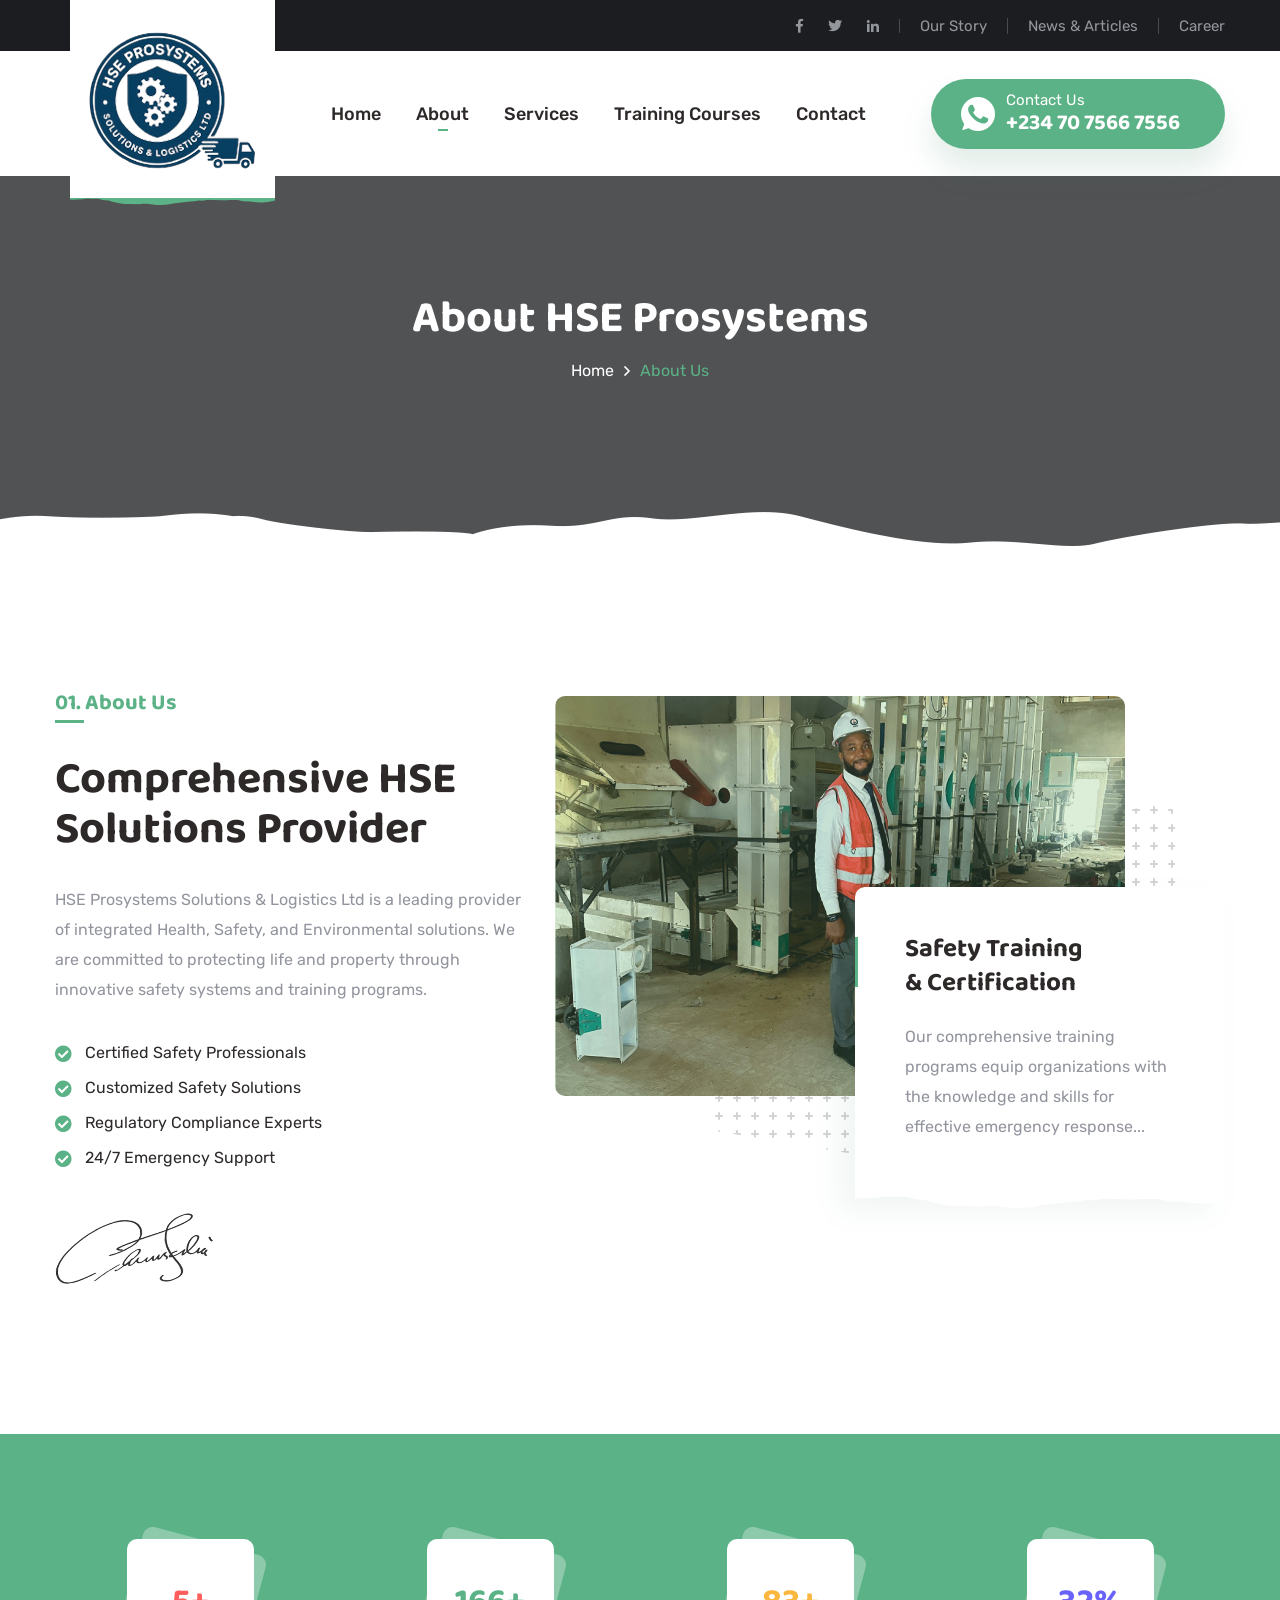
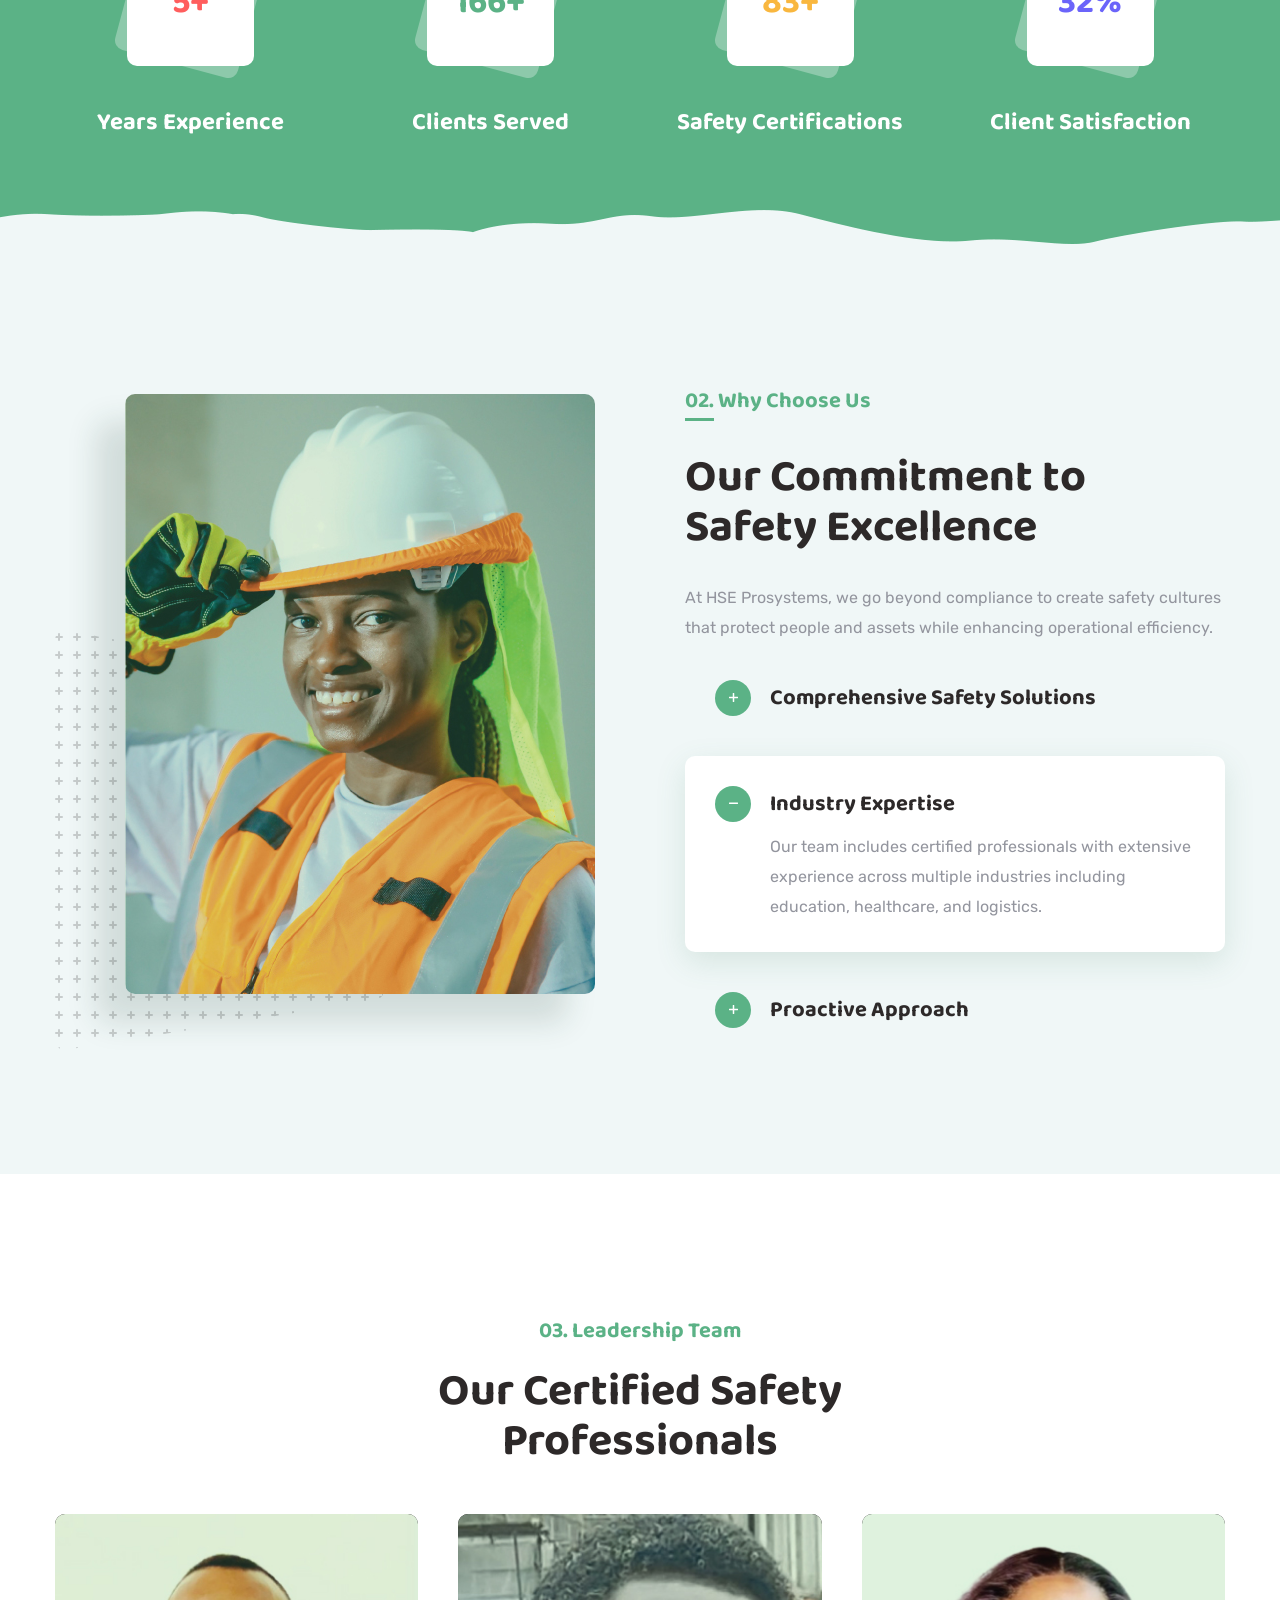
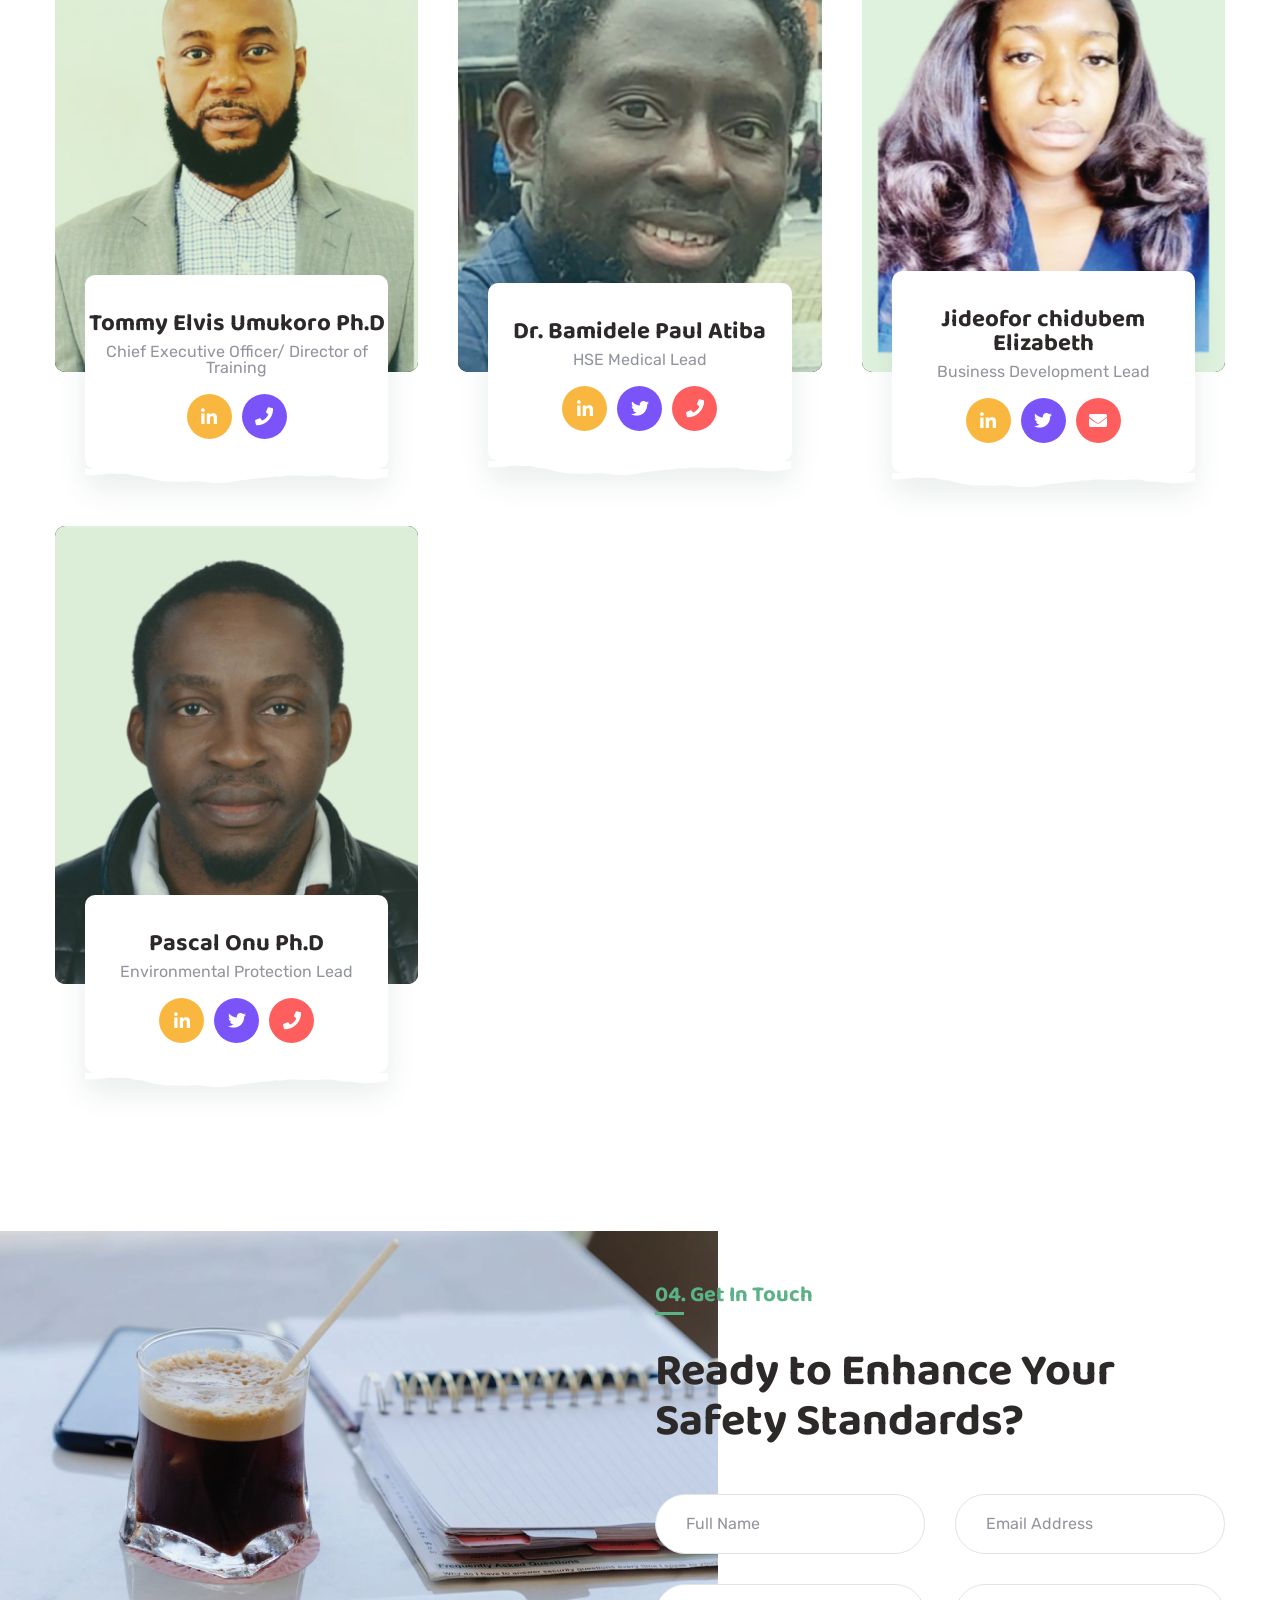
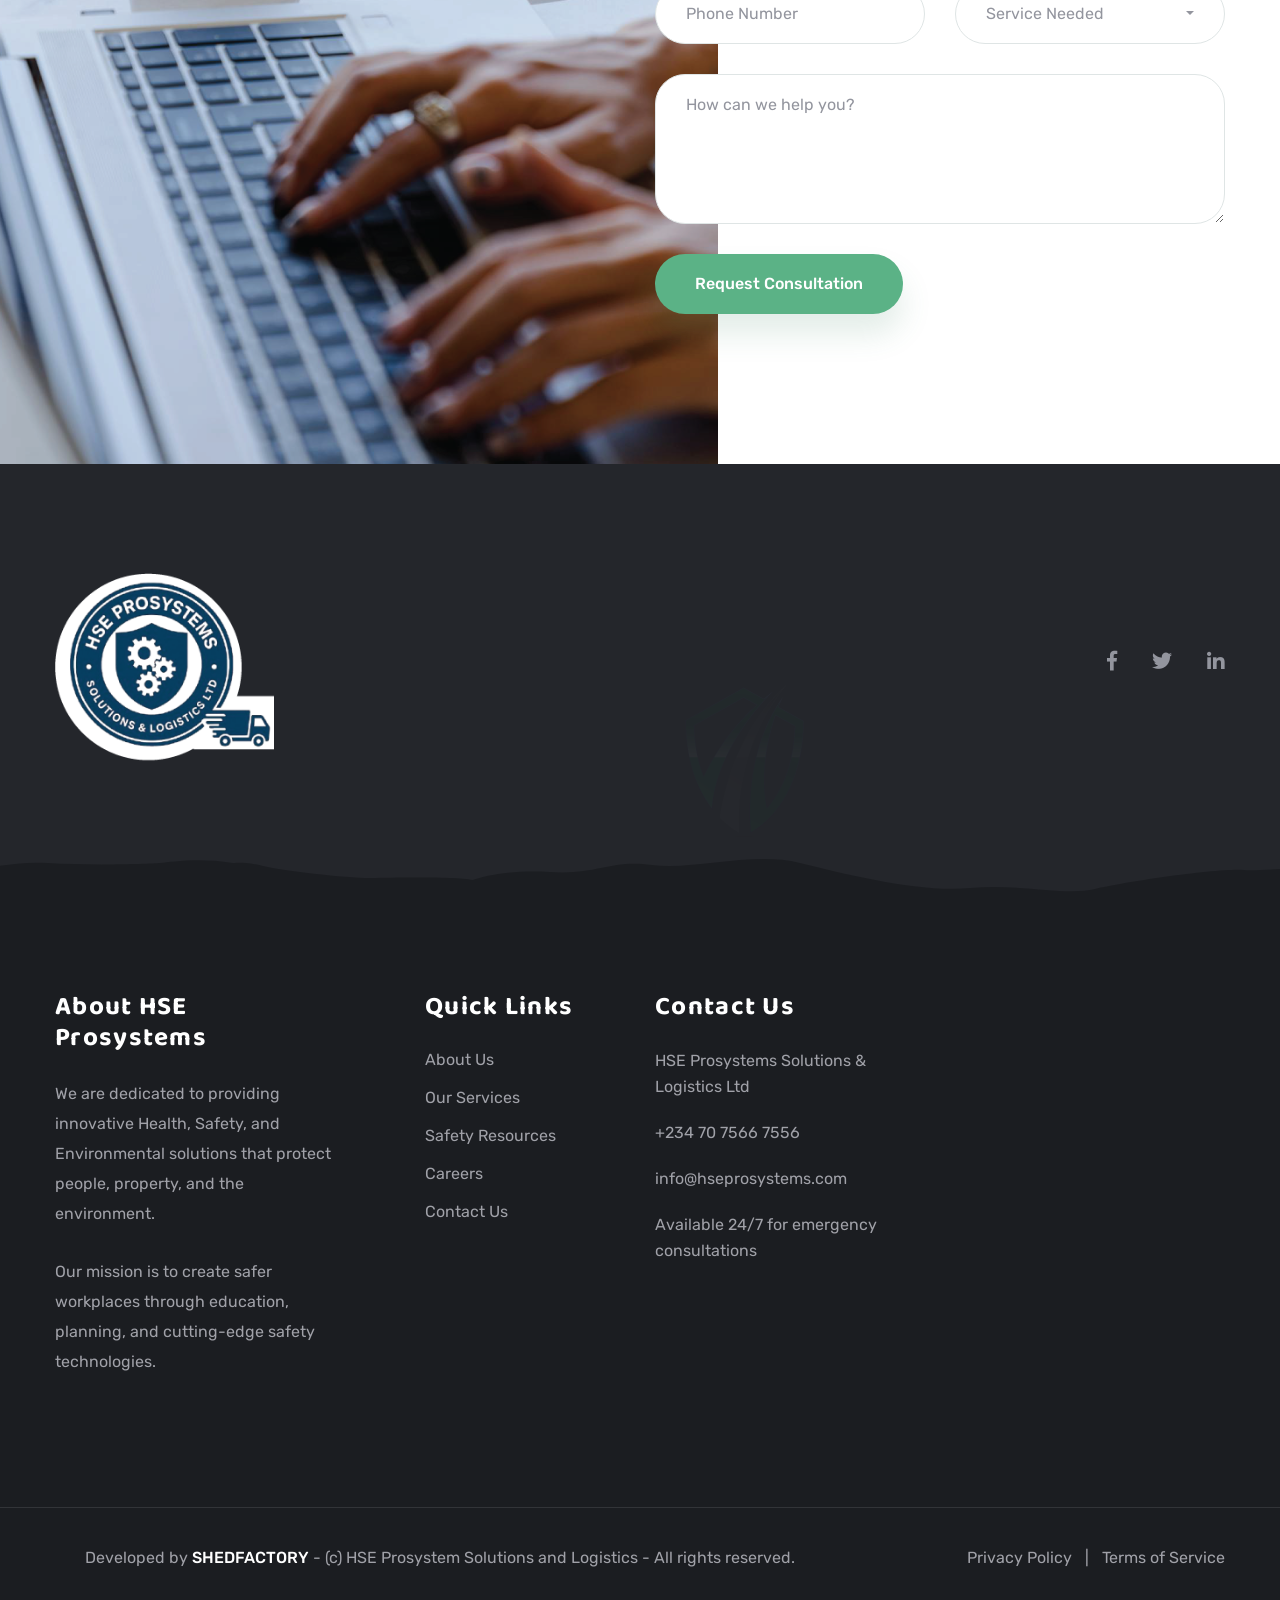
==== commit cf280f81: "Recent Comit" ====
--- a/about.html
+++ b/about.html
@@ -75,7 +75,7 @@
                     <div class="topbar-one__social">
                         <a href="#"><i class="fab fa-facebook-f"></i></a>
                         <a href="#"><i class="fab fa-twitter"></i></a>
-                        <a href="#"><i class="fa fa-rss"></i></a>
+                       <a href="#"><i class="fab fa-linkedin-in"></i></a>
                     </div><!-- /.topbar-one__social -->
                     <a href="story.html">Our Story</a>
                     <a href="blog-standard.html">News & Articles</a>
@@ -108,10 +108,10 @@
                     </div><!-- /.main-nav__main-navigation -->
                     <div class="main-nav__right">
                         <a href="#" class="side-menu__toggler"><i class="fa fa-bars"></i></a>
-                        <a href="tel:08088811155" class="main-nav-one__cta">
+                        <a href="tel:+234 70 7566 7556" class="main-nav-one__cta">
                             <i class="oberlin-icon-whatsapp"></i>
                             <span>Contact Us </span>
-                            <b>080 8881 1155</b>
+                            <b>+234 70 7566 7556</b>
                         </a><!-- /.main-nav-one__cta -->
                     </div><!-- /.main-nav__right -->
                 </div><!-- /.inner-container -->
@@ -411,7 +411,7 @@
                     <div class="site-footer__social">
                         <a href="#"><i class="fab fa-facebook-f"></i></a>
                         <a href="#"><i class="fab fa-twitter"></i></a>
-                        <a href="#"><i class="fa fa-rss"></i></a>
+                       <a href="#"><i class="fab fa-linkedin-in"></i></a>
                     </div><!-- /.site-footer__social -->
                 </div><!-- /.container -->
             </div><!-- /.site-footer__upper -->
@@ -441,7 +441,7 @@
                             <div class="footer-widget footer-widget__contact">
                                 <h3 class="footer-widget__title">Contact Us</h3>
                                 <p>HSE Prosystems Solutions & Logistics Ltd</p>
-                                <p><a href="tel:08088811155">080 8881 1155</a></p>
+                                <p><a href="tel:+234 70 7566 7556">+234 70 7566 7556</a></p>
                                 <p><a href="mailto:info@hseprosystems.com">info@hseprosystems.com</a></p>
                                 <p>Available 24/7 for emergency consultations</p>
                             </div><!-- /.footer-widget footer-widget__contact -->
@@ -480,7 +480,7 @@
             <div class="side-menu__social">
                 <a href="#"><i class="fab fa-facebook-f"></i></a>
                 <a href="#"><i class="fab fa-twitter"></i></a>
-                <a href="#"><i class="fa fa-rss"></i></a>
+                <a href="#"><i class="fab fa-linkedin-in"></i></a>
             </div>
         </div><!-- /.side-menu__block-inner -->
     </div><!-- /.side-menu__block -->
